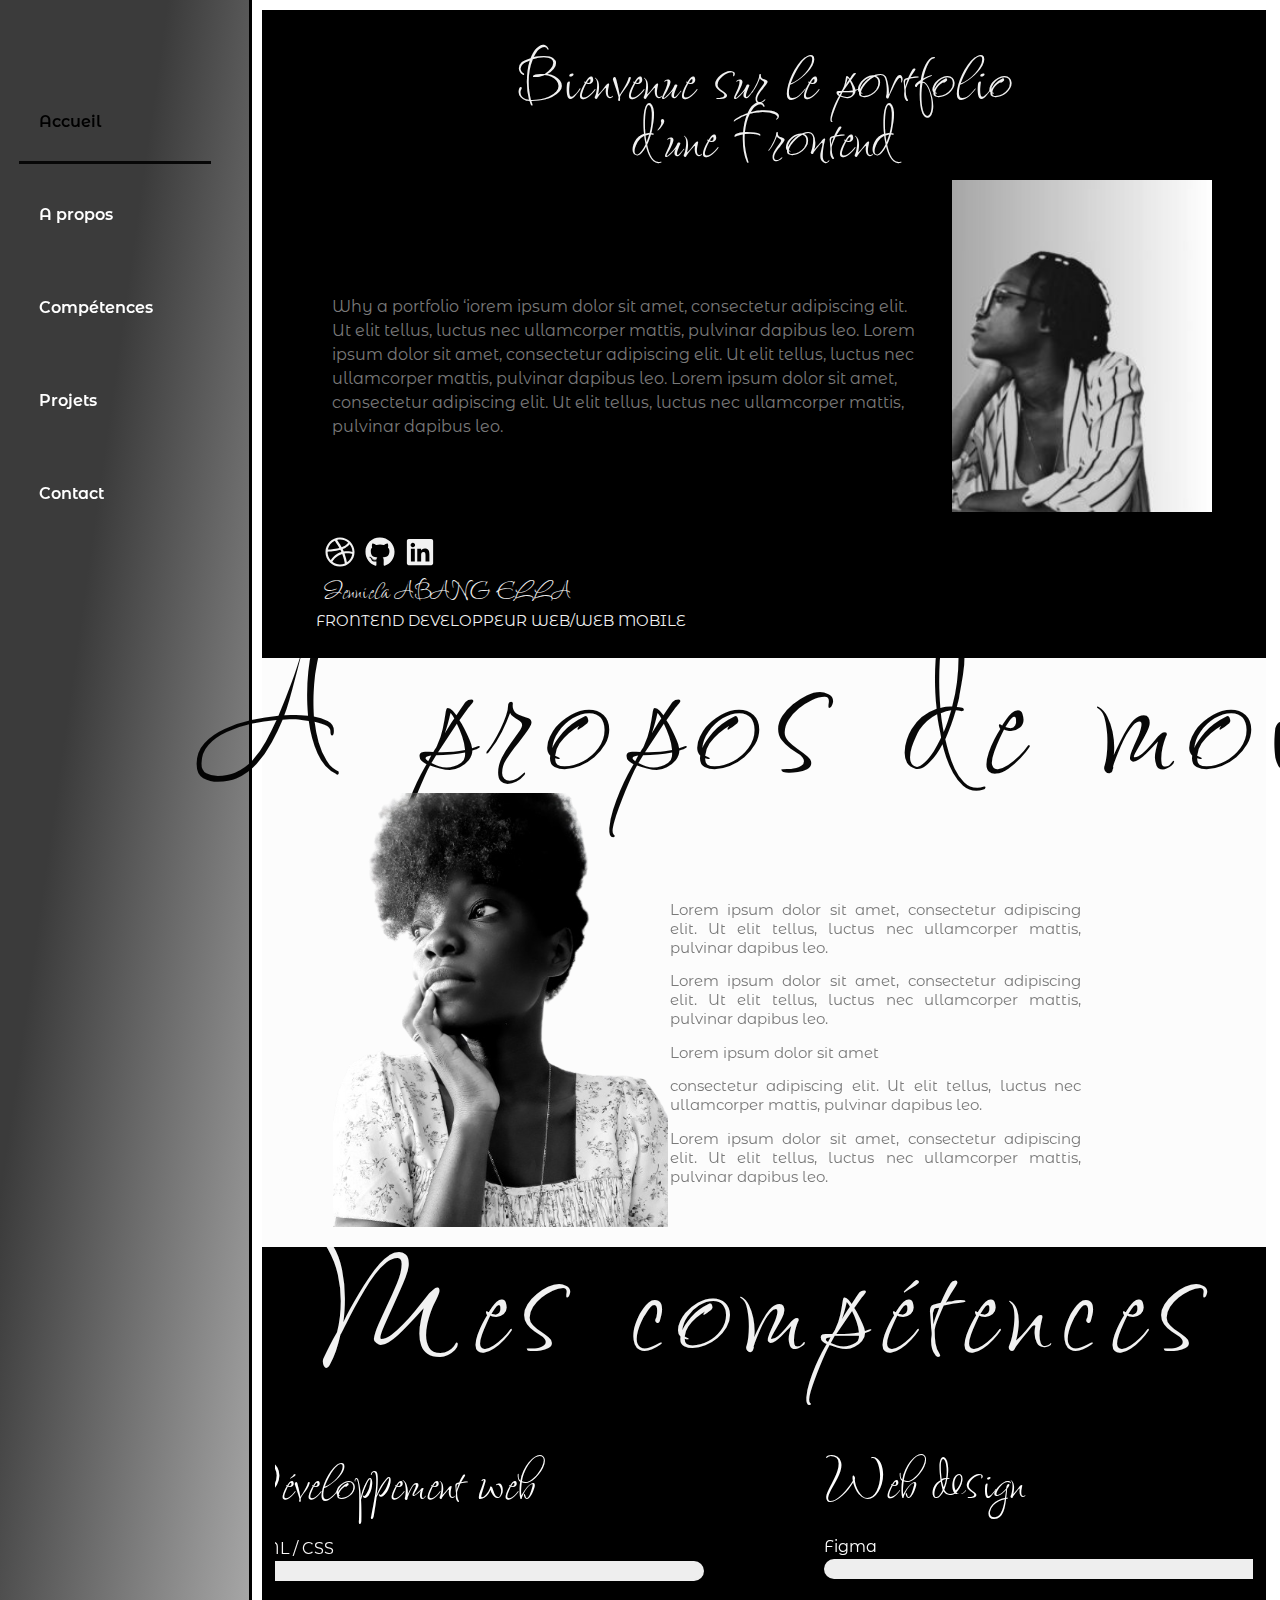
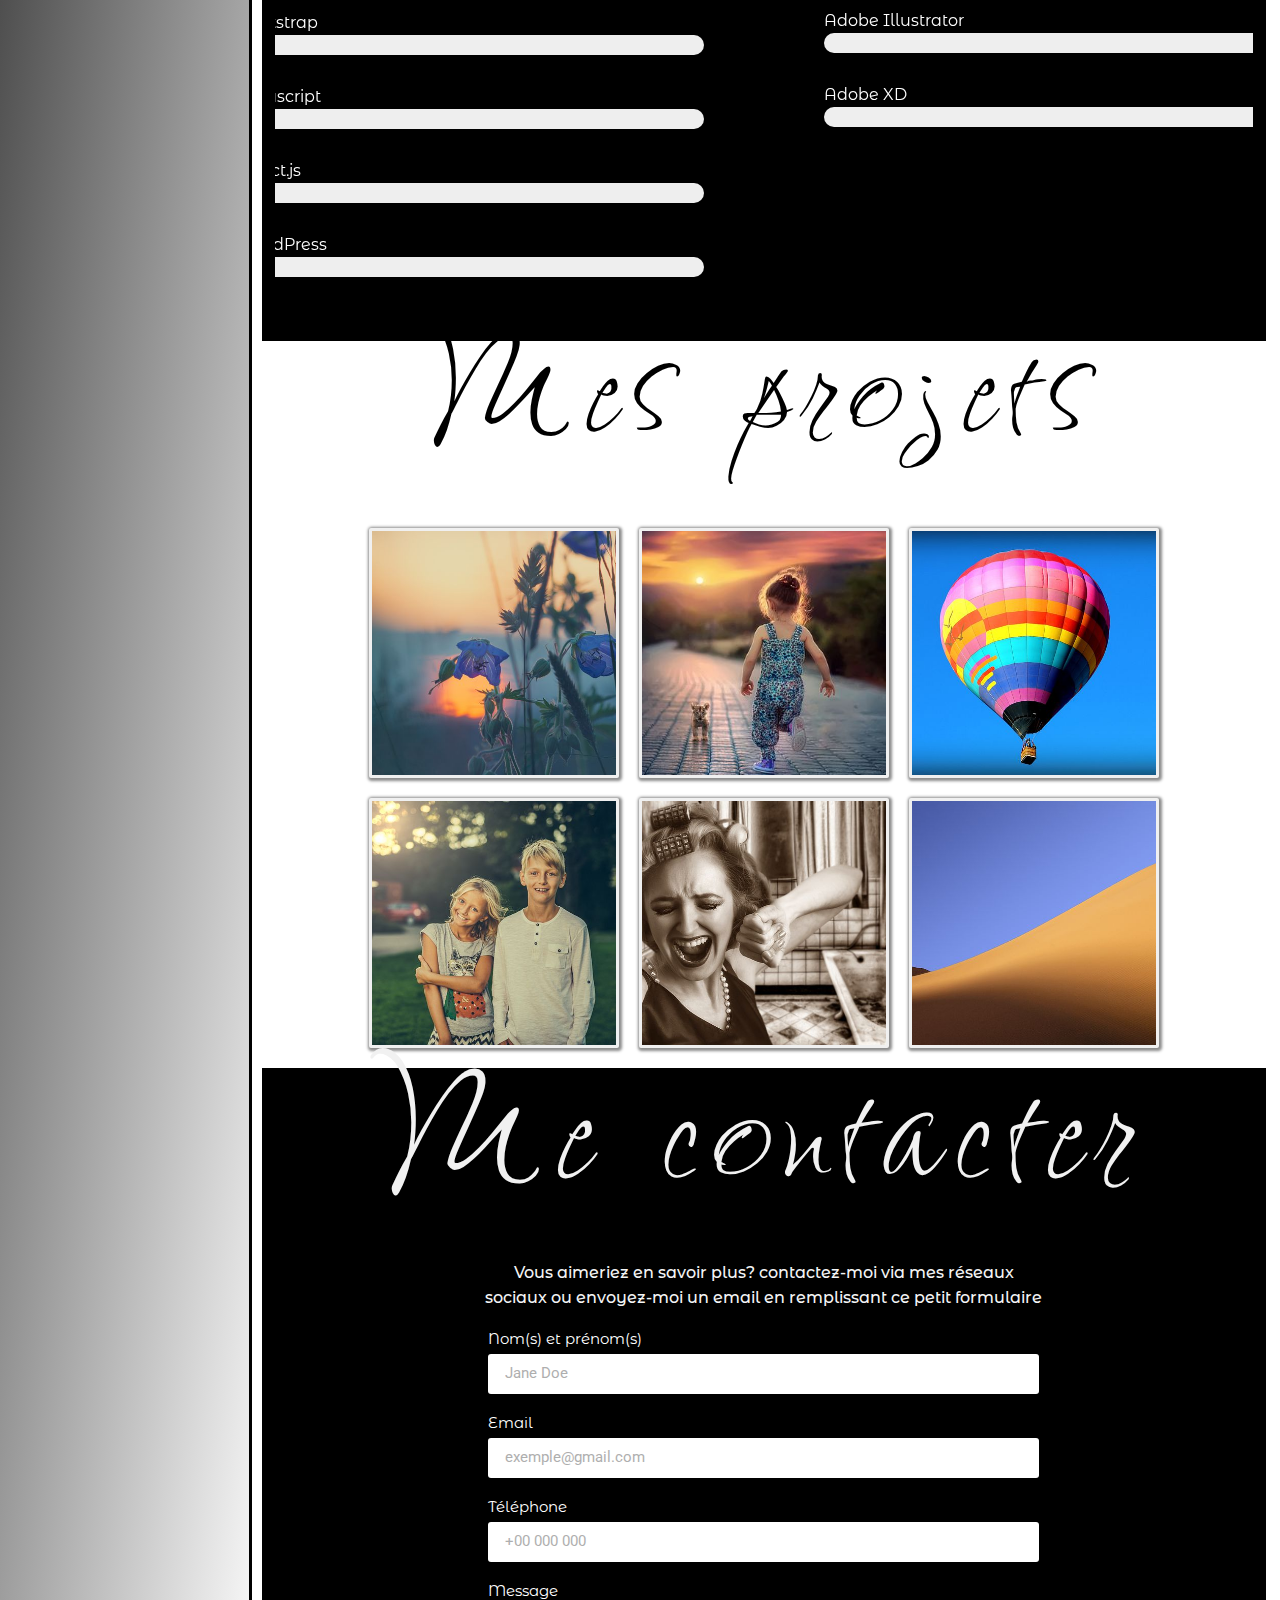
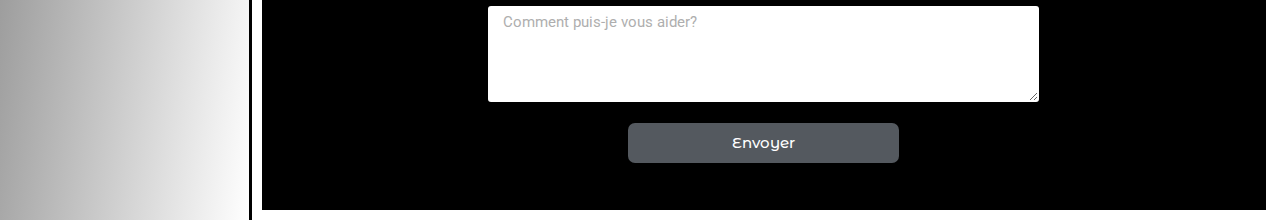
==== index.html @ 4158b10b "portfolio" ====
<!DOCTYPE html>
<html lang="en-US">
<head>
	<meta charset="UTF-8">
		<title>Jenny&#039;s Portfolio</title>
<meta name="robots" content="max-image-preview:large">
<link rel="alternate" type="application/rss+xml" title="Jenny&#039;s Portfolio &raquo; Feed" href="https://rockmoonlie.github.io/my-portfolio/feed/">
<link rel="alternate" type="application/rss+xml" title="Jenny&#039;s Portfolio &raquo; Comments Feed" href="https://rockmoonlie.github.io/my-portfolio/comments/feed/">
<script>
window._wpemojiSettings = {"baseUrl":"https:\/\/s.w.org\/images\/core\/emoji\/14.0.0\/72x72\/","ext":".png","svgUrl":"https:\/\/s.w.org\/images\/core\/emoji\/14.0.0\/svg\/","svgExt":".svg","source":{"concatemoji":"https:\/\/rockmoonlie.github.io\/my-portfolio\/wp-includes\/js\/wp-emoji-release.min.js?ver=6.4.2"}};
/*! This file is auto-generated */
!function(i,n){var o,s,e;function c(e){try{var t={supportTests:e,timestamp:(new Date).valueOf()};sessionStorage.setItem(o,JSON.stringify(t))}catch(e){}}function p(e,t,n){e.clearRect(0,0,e.canvas.width,e.canvas.height),e.fillText(t,0,0);var t=new Uint32Array(e.getImageData(0,0,e.canvas.width,e.canvas.height).data),r=(e.clearRect(0,0,e.canvas.width,e.canvas.height),e.fillText(n,0,0),new Uint32Array(e.getImageData(0,0,e.canvas.width,e.canvas.height).data));return t.every(function(e,t){return e===r[t]})}function u(e,t,n){switch(t){case"flag":return n(e,"🏳️‍⚧️","🏳️​⚧️")?!1:!n(e,"🇺🇳","🇺​🇳")&&!n(e,"🏴󠁧󠁢󠁥󠁮󠁧󠁿","🏴​󠁧​󠁢​󠁥​󠁮​󠁧​󠁿");case"emoji":return!n(e,"🫱🏻‍🫲🏿","🫱🏻​🫲🏿")}return!1}function f(e,t,n){var r="undefined"!=typeof WorkerGlobalScope&&self instanceof WorkerGlobalScope?new OffscreenCanvas(300,150):i.createElement("canvas"),a=r.getContext("2d",{willReadFrequently:!0}),o=(a.textBaseline="top",a.font="600 32px Arial",{});return e.forEach(function(e){o[e]=t(a,e,n)}),o}function t(e){var t=i.createElement("script");t.src=e,t.defer=!0,i.head.appendChild(t)}"undefined"!=typeof Promise&&(o="wpEmojiSettingsSupports",s=["flag","emoji"],n.supports={everything:!0,everythingExceptFlag:!0},e=new Promise(function(e){i.addEventListener("DOMContentLoaded",e,{once:!0})}),new Promise(function(t){var n=function(){try{var e=JSON.parse(sessionStorage.getItem(o));if("object"==typeof e&&"number"==typeof e.timestamp&&(new Date).valueOf()<e.timestamp+604800&&"object"==typeof e.supportTests)return e.supportTests}catch(e){}return null}();if(!n){if("undefined"!=typeof Worker&&"undefined"!=typeof OffscreenCanvas&&"undefined"!=typeof URL&&URL.createObjectURL&&"undefined"!=typeof Blob)try{var e="postMessage("+f.toString()+"("+[JSON.stringify(s),u.toString(),p.toString()].join(",")+"));",r=new Blob([e],{type:"text/javascript"}),a=new Worker(URL.createObjectURL(r),{name:"wpTestEmojiSupports"});return void(a.onmessage=function(e){c(n=e.data),a.terminate(),t(n)})}catch(e){}c(n=f(s,u,p))}t(n)}).then(function(e){for(var t in e)n.supports[t]=e[t],n.supports.everything=n.supports.everything&&n.supports[t],"flag"!==t&&(n.supports.everythingExceptFlag=n.supports.everythingExceptFlag&&n.supports[t]);n.supports.everythingExceptFlag=n.supports.everythingExceptFlag&&!n.supports.flag,n.DOMReady=!1,n.readyCallback=function(){n.DOMReady=!0}}).then(function(){return e}).then(function(){var e;n.supports.everything||(n.readyCallback(),(e=n.source||{}).concatemoji?t(e.concatemoji):e.wpemoji&&e.twemoji&&(t(e.twemoji),t(e.wpemoji)))}))}((window,document),window._wpemojiSettings);
</script>
<style id="wp-emoji-styles-inline-css">img.wp-smiley, img.emoji {
		display: inline !important;
		border: none !important;
		box-shadow: none !important;
		height: 1em !important;
		width: 1em !important;
		margin: 0 0.07em !important;
		vertical-align: -0.1em !important;
		background: none !important;
		padding: 0 !important;
	}</style>
<style id="classic-theme-styles-inline-css">/*! This file is auto-generated */
.wp-block-button__link{color:#fff;background-color:#32373c;border-radius:9999px;box-shadow:none;text-decoration:none;padding:calc(.667em + 2px) calc(1.333em + 2px);font-size:1.125em}.wp-block-file__button{background:#32373c;color:#fff;text-decoration:none}</style>
<style id="global-styles-inline-css">body{--wp--preset--color--black: #000000;--wp--preset--color--cyan-bluish-gray: #abb8c3;--wp--preset--color--white: #ffffff;--wp--preset--color--pale-pink: #f78da7;--wp--preset--color--vivid-red: #cf2e2e;--wp--preset--color--luminous-vivid-orange: #ff6900;--wp--preset--color--luminous-vivid-amber: #fcb900;--wp--preset--color--light-green-cyan: #7bdcb5;--wp--preset--color--vivid-green-cyan: #00d084;--wp--preset--color--pale-cyan-blue: #8ed1fc;--wp--preset--color--vivid-cyan-blue: #0693e3;--wp--preset--color--vivid-purple: #9b51e0;--wp--preset--gradient--vivid-cyan-blue-to-vivid-purple: linear-gradient(135deg,rgba(6,147,227,1) 0%,rgb(155,81,224) 100%);--wp--preset--gradient--light-green-cyan-to-vivid-green-cyan: linear-gradient(135deg,rgb(122,220,180) 0%,rgb(0,208,130) 100%);--wp--preset--gradient--luminous-vivid-amber-to-luminous-vivid-orange: linear-gradient(135deg,rgba(252,185,0,1) 0%,rgba(255,105,0,1) 100%);--wp--preset--gradient--luminous-vivid-orange-to-vivid-red: linear-gradient(135deg,rgba(255,105,0,1) 0%,rgb(207,46,46) 100%);--wp--preset--gradient--very-light-gray-to-cyan-bluish-gray: linear-gradient(135deg,rgb(238,238,238) 0%,rgb(169,184,195) 100%);--wp--preset--gradient--cool-to-warm-spectrum: linear-gradient(135deg,rgb(74,234,220) 0%,rgb(151,120,209) 20%,rgb(207,42,186) 40%,rgb(238,44,130) 60%,rgb(251,105,98) 80%,rgb(254,248,76) 100%);--wp--preset--gradient--blush-light-purple: linear-gradient(135deg,rgb(255,206,236) 0%,rgb(152,150,240) 100%);--wp--preset--gradient--blush-bordeaux: linear-gradient(135deg,rgb(254,205,165) 0%,rgb(254,45,45) 50%,rgb(107,0,62) 100%);--wp--preset--gradient--luminous-dusk: linear-gradient(135deg,rgb(255,203,112) 0%,rgb(199,81,192) 50%,rgb(65,88,208) 100%);--wp--preset--gradient--pale-ocean: linear-gradient(135deg,rgb(255,245,203) 0%,rgb(182,227,212) 50%,rgb(51,167,181) 100%);--wp--preset--gradient--electric-grass: linear-gradient(135deg,rgb(202,248,128) 0%,rgb(113,206,126) 100%);--wp--preset--gradient--midnight: linear-gradient(135deg,rgb(2,3,129) 0%,rgb(40,116,252) 100%);--wp--preset--font-size--small: 13px;--wp--preset--font-size--medium: 20px;--wp--preset--font-size--large: 36px;--wp--preset--font-size--x-large: 42px;--wp--preset--spacing--20: 0.44rem;--wp--preset--spacing--30: 0.67rem;--wp--preset--spacing--40: 1rem;--wp--preset--spacing--50: 1.5rem;--wp--preset--spacing--60: 2.25rem;--wp--preset--spacing--70: 3.38rem;--wp--preset--spacing--80: 5.06rem;--wp--preset--shadow--natural: 6px 6px 9px rgba(0, 0, 0, 0.2);--wp--preset--shadow--deep: 12px 12px 50px rgba(0, 0, 0, 0.4);--wp--preset--shadow--sharp: 6px 6px 0px rgba(0, 0, 0, 0.2);--wp--preset--shadow--outlined: 6px 6px 0px -3px rgba(255, 255, 255, 1), 6px 6px rgba(0, 0, 0, 1);--wp--preset--shadow--crisp: 6px 6px 0px rgba(0, 0, 0, 1);}:where(.is-layout-flex){gap: 0.5em;}:where(.is-layout-grid){gap: 0.5em;}body .is-layout-flow > .alignleft{float: left;margin-inline-start: 0;margin-inline-end: 2em;}body .is-layout-flow > .alignright{float: right;margin-inline-start: 2em;margin-inline-end: 0;}body .is-layout-flow > .aligncenter{margin-left: auto !important;margin-right: auto !important;}body .is-layout-constrained > .alignleft{float: left;margin-inline-start: 0;margin-inline-end: 2em;}body .is-layout-constrained > .alignright{float: right;margin-inline-start: 2em;margin-inline-end: 0;}body .is-layout-constrained > .aligncenter{margin-left: auto !important;margin-right: auto !important;}body .is-layout-constrained > :where(:not(.alignleft):not(.alignright):not(.alignfull)){max-width: var(--wp--style--global--content-size);margin-left: auto !important;margin-right: auto !important;}body .is-layout-constrained > .alignwide{max-width: var(--wp--style--global--wide-size);}body .is-layout-flex{display: flex;}body .is-layout-flex{flex-wrap: wrap;align-items: center;}body .is-layout-flex > *{margin: 0;}body .is-layout-grid{display: grid;}body .is-layout-grid > *{margin: 0;}:where(.wp-block-columns.is-layout-flex){gap: 2em;}:where(.wp-block-columns.is-layout-grid){gap: 2em;}:where(.wp-block-post-template.is-layout-flex){gap: 1.25em;}:where(.wp-block-post-template.is-layout-grid){gap: 1.25em;}.has-black-color{color: var(--wp--preset--color--black) !important;}.has-cyan-bluish-gray-color{color: var(--wp--preset--color--cyan-bluish-gray) !important;}.has-white-color{color: var(--wp--preset--color--white) !important;}.has-pale-pink-color{color: var(--wp--preset--color--pale-pink) !important;}.has-vivid-red-color{color: var(--wp--preset--color--vivid-red) !important;}.has-luminous-vivid-orange-color{color: var(--wp--preset--color--luminous-vivid-orange) !important;}.has-luminous-vivid-amber-color{color: var(--wp--preset--color--luminous-vivid-amber) !important;}.has-light-green-cyan-color{color: var(--wp--preset--color--light-green-cyan) !important;}.has-vivid-green-cyan-color{color: var(--wp--preset--color--vivid-green-cyan) !important;}.has-pale-cyan-blue-color{color: var(--wp--preset--color--pale-cyan-blue) !important;}.has-vivid-cyan-blue-color{color: var(--wp--preset--color--vivid-cyan-blue) !important;}.has-vivid-purple-color{color: var(--wp--preset--color--vivid-purple) !important;}.has-black-background-color{background-color: var(--wp--preset--color--black) !important;}.has-cyan-bluish-gray-background-color{background-color: var(--wp--preset--color--cyan-bluish-gray) !important;}.has-white-background-color{background-color: var(--wp--preset--color--white) !important;}.has-pale-pink-background-color{background-color: var(--wp--preset--color--pale-pink) !important;}.has-vivid-red-background-color{background-color: var(--wp--preset--color--vivid-red) !important;}.has-luminous-vivid-orange-background-color{background-color: var(--wp--preset--color--luminous-vivid-orange) !important;}.has-luminous-vivid-amber-background-color{background-color: var(--wp--preset--color--luminous-vivid-amber) !important;}.has-light-green-cyan-background-color{background-color: var(--wp--preset--color--light-green-cyan) !important;}.has-vivid-green-cyan-background-color{background-color: var(--wp--preset--color--vivid-green-cyan) !important;}.has-pale-cyan-blue-background-color{background-color: var(--wp--preset--color--pale-cyan-blue) !important;}.has-vivid-cyan-blue-background-color{background-color: var(--wp--preset--color--vivid-cyan-blue) !important;}.has-vivid-purple-background-color{background-color: var(--wp--preset--color--vivid-purple) !important;}.has-black-border-color{border-color: var(--wp--preset--color--black) !important;}.has-cyan-bluish-gray-border-color{border-color: var(--wp--preset--color--cyan-bluish-gray) !important;}.has-white-border-color{border-color: var(--wp--preset--color--white) !important;}.has-pale-pink-border-color{border-color: var(--wp--preset--color--pale-pink) !important;}.has-vivid-red-border-color{border-color: var(--wp--preset--color--vivid-red) !important;}.has-luminous-vivid-orange-border-color{border-color: var(--wp--preset--color--luminous-vivid-orange) !important;}.has-luminous-vivid-amber-border-color{border-color: var(--wp--preset--color--luminous-vivid-amber) !important;}.has-light-green-cyan-border-color{border-color: var(--wp--preset--color--light-green-cyan) !important;}.has-vivid-green-cyan-border-color{border-color: var(--wp--preset--color--vivid-green-cyan) !important;}.has-pale-cyan-blue-border-color{border-color: var(--wp--preset--color--pale-cyan-blue) !important;}.has-vivid-cyan-blue-border-color{border-color: var(--wp--preset--color--vivid-cyan-blue) !important;}.has-vivid-purple-border-color{border-color: var(--wp--preset--color--vivid-purple) !important;}.has-vivid-cyan-blue-to-vivid-purple-gradient-background{background: var(--wp--preset--gradient--vivid-cyan-blue-to-vivid-purple) !important;}.has-light-green-cyan-to-vivid-green-cyan-gradient-background{background: var(--wp--preset--gradient--light-green-cyan-to-vivid-green-cyan) !important;}.has-luminous-vivid-amber-to-luminous-vivid-orange-gradient-background{background: var(--wp--preset--gradient--luminous-vivid-amber-to-luminous-vivid-orange) !important;}.has-luminous-vivid-orange-to-vivid-red-gradient-background{background: var(--wp--preset--gradient--luminous-vivid-orange-to-vivid-red) !important;}.has-very-light-gray-to-cyan-bluish-gray-gradient-background{background: var(--wp--preset--gradient--very-light-gray-to-cyan-bluish-gray) !important;}.has-cool-to-warm-spectrum-gradient-background{background: var(--wp--preset--gradient--cool-to-warm-spectrum) !important;}.has-blush-light-purple-gradient-background{background: var(--wp--preset--gradient--blush-light-purple) !important;}.has-blush-bordeaux-gradient-background{background: var(--wp--preset--gradient--blush-bordeaux) !important;}.has-luminous-dusk-gradient-background{background: var(--wp--preset--gradient--luminous-dusk) !important;}.has-pale-ocean-gradient-background{background: var(--wp--preset--gradient--pale-ocean) !important;}.has-electric-grass-gradient-background{background: var(--wp--preset--gradient--electric-grass) !important;}.has-midnight-gradient-background{background: var(--wp--preset--gradient--midnight) !important;}.has-small-font-size{font-size: var(--wp--preset--font-size--small) !important;}.has-medium-font-size{font-size: var(--wp--preset--font-size--medium) !important;}.has-large-font-size{font-size: var(--wp--preset--font-size--large) !important;}.has-x-large-font-size{font-size: var(--wp--preset--font-size--x-large) !important;}
.wp-block-navigation a:where(:not(.wp-element-button)){color: inherit;}
:where(.wp-block-post-template.is-layout-flex){gap: 1.25em;}:where(.wp-block-post-template.is-layout-grid){gap: 1.25em;}
:where(.wp-block-columns.is-layout-flex){gap: 2em;}:where(.wp-block-columns.is-layout-grid){gap: 2em;}
.wp-block-pullquote{font-size: 1.5em;line-height: 1.6;}</style>
<link rel="stylesheet" id="graphina-charts-for-elementor-public-css" href="https://rockmoonlie.github.io/my-portfolio/wp-content/plugins/graphina-elementor-charts-and-graphs/elementor/css/graphina-charts-for-elementor-public.css?ver=1.8.8" media="all">
<link rel="stylesheet" id="graphina-charts-pro-requirement-css" href="https://rockmoonlie.github.io/my-portfolio/wp-content/plugins/graphina-elementor-charts-and-graphs/elementor/css/graphina-charts-for-elementor-pro.css?ver=1.8.8" media="all">
<link rel="stylesheet" id="hello-elementor-css" href="https://rockmoonlie.github.io/my-portfolio/wp-content/themes/hello-elementor/style.min.css?ver=2.9.0" media="all">
<link rel="stylesheet" id="hello-elementor-theme-style-css" href="https://rockmoonlie.github.io/my-portfolio/wp-content/themes/hello-elementor/theme.min.css?ver=2.9.0" media="all">
<link rel="stylesheet" id="chld_thm_cfg_child-css" href="https://rockmoonlie.github.io/my-portfolio/wp-content/themes/hello-elementor-child/style.css?ver=2.9.0.1702224802" media="all">
<link rel="stylesheet" id="elementor-frontend-css" href="https://rockmoonlie.github.io/my-portfolio/wp-content/plugins/elementor/assets/css/frontend-lite.min.css?ver=3.18.3" media="all">
<link rel="stylesheet" id="elementor-post-6-css" href="https://rockmoonlie.github.io/my-portfolio/wp-content/uploads/elementor/css/post-6.css?ver=1703110963" media="all">
<link rel="stylesheet" id="swiper-css" href="https://rockmoonlie.github.io/my-portfolio/wp-content/plugins/elementor/assets/lib/swiper/v8/css/swiper.min.css?ver=8.4.5" media="all">
<link rel="stylesheet" id="elementor-pro-css" href="https://rockmoonlie.github.io/my-portfolio/wp-content/plugins/elementor-pro/assets/css/frontend-lite.min.css?ver=3.14.1" media="all">
<link rel="stylesheet" id="elementor-global-css" href="https://rockmoonlie.github.io/my-portfolio/wp-content/uploads/elementor/css/global.css?ver=1703110965" media="all">
<link rel="stylesheet" id="elementor-post-7-css" href="https://rockmoonlie.github.io/my-portfolio/wp-content/uploads/elementor/css/post-7.css?ver=1703288609" media="all">
<link rel="stylesheet" id="google-fonts-1-css" href="https://fonts.googleapis.com/css?family=Roboto%3A100%2C100italic%2C200%2C200italic%2C300%2C300italic%2C400%2C400italic%2C500%2C500italic%2C600%2C600italic%2C700%2C700italic%2C800%2C800italic%2C900%2C900italic%7CRoboto+Slab%3A100%2C100italic%2C200%2C200italic%2C300%2C300italic%2C400%2C400italic%2C500%2C500italic%2C600%2C600italic%2C700%2C700italic%2C800%2C800italic%2C900%2C900italic%7CMontserrat+Alternates%3A100%2C100italic%2C200%2C200italic%2C300%2C300italic%2C400%2C400italic%2C500%2C500italic%2C600%2C600italic%2C700%2C700italic%2C800%2C800italic%2C900%2C900italic%7CFuggles%3A100%2C100italic%2C200%2C200italic%2C300%2C300italic%2C400%2C400italic%2C500%2C500italic%2C600%2C600italic%2C700%2C700italic%2C800%2C800italic%2C900%2C900italic&#038;display=swap&#038;ver=6.4.2" media="all">
<link rel="preconnect" href="https://fonts.gstatic.com/" crossorigin>
<script src="https://rockmoonlie.github.io/my-portfolio/wp-includes/js/jquery/jquery.min.js?ver=3.7.1" id="jquery-core-js"></script>
<script src="https://rockmoonlie.github.io/my-portfolio/wp-includes/js/jquery/jquery-migrate.min.js?ver=3.4.1" id="jquery-migrate-js"></script>
<script src="https://rockmoonlie.github.io/my-portfolio/wp-content/plugins/graphina-elementor-charts-and-graphs/elementor/js/apexcharts.min.js?ver=1.8.8" id="apexcharts-min-js"></script>
<script id="graphina-charts-for-elementor-public-js-extra">var graphina_localize = {"ajaxurl":"https:\/\/rockmoonlie.github.io\/my-portfolio\/wp-admin\/admin-ajax.php","nonce":"fcb5660ff5","graphinaAllGraphs":[],"graphinaAllGraphsOptions":[],"graphinaBlockCharts":[],"is_view_port_disable":"off","thousand_seperator":","};</script>
<script src="https://rockmoonlie.github.io/my-portfolio/wp-content/plugins/graphina-elementor-charts-and-graphs/elementor/js/graphina-charts-for-elementor-public.js?ver=1.8.8" id="graphina-charts-for-elementor-public-js"></script>
<link rel="https://api.w.org/" href="https://rockmoonlie.github.io/my-portfolio/wp-json/">
<link rel="alternate" type="application/json" href="https://rockmoonlie.github.io/my-portfolio/wp-json/wp/v2/pages/7">
<link rel="EditURI" type="application/rsd+xml" title="RSD" href="https://rockmoonlie.github.io/my-portfolio/xmlrpc.php?rsd">
<meta name="generator" content="WordPress 6.4.2">
<link rel="canonical" href="https://rockmoonlie.github.io/my-portfolio/">
<link rel="shortlink" href="https://rockmoonlie.github.io/my-portfolio/">
<link rel="alternate" type="application/json+oembed" href="https://rockmoonlie.github.io/my-portfolio/wp-json/oembed/1.0/embed?url=http%3A%2F%2Fhttps%3A%2F%2Frockmoonlie.github.io%2Fmy-portfolio%2F">
<link rel="alternate" type="text/xml+oembed" href="https://rockmoonlie.github.io/my-portfolio/wp-json/oembed/1.0/embed?url=http%3A%2F%2Fhttps%3A%2F%2Frockmoonlie.github.io%2Fmy-portfolio%2F#038;format=xml">
<meta name="generator" content="Elementor 3.18.3; features: e_dom_optimization, e_optimized_assets_loading, e_optimized_css_loading, e_font_icon_svg, additional_custom_breakpoints, block_editor_assets_optimize, e_image_loading_optimization; settings: css_print_method-external, google_font-enabled, font_display-swap">
	<meta name="viewport" content="width=device-width, initial-scale=1.0, viewport-fit=cover">
</head>
<body class="home page-template page-template-elementor_canvas page page-id-7 elementor-default elementor-template-canvas elementor-kit-6 elementor-page elementor-page-7">
			<div data-elementor-type="wp-post" data-elementor-id="7" class="elementor elementor-7" data-elementor-post-type="page">
									<section class="elementor-section elementor-top-section elementor-element elementor-element-4a1c48e elementor-section-full_width elementor-section-height-default elementor-section-height-default" data-id="4a1c48e" data-element_type="section">
						<div class="elementor-container elementor-column-gap-default">
					<div class="elementor-column elementor-col-33 elementor-top-column elementor-element elementor-element-bc0400e elementor-hidden-mobile" data-id="bc0400e" data-element_type="column" data-settings="{&quot;background_background&quot;:&quot;gradient&quot;}">
			<div class="elementor-widget-wrap elementor-element-populated">
								<div class="elementor-element elementor-element-bcd06d2 elementor-nav-menu__align-left elementor-widget__width-initial elementor-fixed elementor-nav-menu--dropdown-tablet elementor-nav-menu__text-align-aside elementor-nav-menu--toggle elementor-nav-menu--burger elementor-widget elementor-widget-nav-menu" data-id="bcd06d2" data-element_type="widget" data-settings="{&quot;layout&quot;:&quot;vertical&quot;,&quot;_position&quot;:&quot;fixed&quot;,&quot;submenu_icon&quot;:{&quot;value&quot;:&quot;&lt;svg class=\&quot;e-font-icon-svg e-fas-caret-down\&quot; viewBox=\&quot;0 0 320 512\&quot; xmlns=\&quot;http:\/\/www.w3.org\/2000\/svg\&quot;&gt;&lt;path d=\&quot;M31.3 192h257.3c17.8 0 26.7 21.5 14.1 34.1L174.1 354.8c-7.8 7.8-20.5 7.8-28.3 0L17.2 226.1C4.6 213.5 13.5 192 31.3 192z\&quot;&gt;&lt;\/path&gt;&lt;\/svg&gt;&quot;,&quot;library&quot;:&quot;fa-solid&quot;},&quot;toggle&quot;:&quot;burger&quot;}" data-widget_type="nav-menu.default">
				<div class="elementor-widget-container">
			<link rel="stylesheet" href="https://rockmoonlie.github.io/my-portfolio/wp-content/plugins/elementor-pro/assets/css/widget-nav-menu.min.css">			<nav class="elementor-nav-menu--main elementor-nav-menu__container elementor-nav-menu--layout-vertical e--pointer-underline e--animation-slide">
				<ul id="menu-1-bcd06d2" class="elementor-nav-menu sm-vertical">
<li class="menu-item menu-item-type-custom menu-item-object-custom menu-item-58"><a href="#Acceuil" class="elementor-item elementor-item-anchor">Accueil</a></li>
<li class="menu-item menu-item-type-custom menu-item-object-custom menu-item-59"><a href="#about" class="elementor-item elementor-item-anchor">A propos</a></li>
<li class="menu-item menu-item-type-custom menu-item-object-custom menu-item-61"><a href="#skills" class="elementor-item elementor-item-anchor">Compétences</a></li>
<li class="menu-item menu-item-type-custom menu-item-object-custom menu-item-60"><a href="#projet" class="elementor-item elementor-item-anchor">Projets</a></li>
<li class="menu-item menu-item-type-custom menu-item-object-custom menu-item-63"><a href="#contact" class="elementor-item elementor-item-anchor">Contact</a></li>
</ul>			</nav>
					<div class="elementor-menu-toggle" role="button" tabindex="0" aria-label="Menu Toggle" aria-expanded="false">
			<svg aria-hidden="true" role="presentation" class="elementor-menu-toggle__icon--open e-font-icon-svg e-eicon-menu-bar" viewbox="0 0 1000 1000" xmlns="http://www.w3.org/2000/svg"><path d="M104 333H896C929 333 958 304 958 271S929 208 896 208H104C71 208 42 237 42 271S71 333 104 333ZM104 583H896C929 583 958 554 958 521S929 458 896 458H104C71 458 42 487 42 521S71 583 104 583ZM104 833H896C929 833 958 804 958 771S929 708 896 708H104C71 708 42 737 42 771S71 833 104 833Z"></path></svg><svg aria-hidden="true" role="presentation" class="elementor-menu-toggle__icon--close e-font-icon-svg e-eicon-close" viewbox="0 0 1000 1000" xmlns="http://www.w3.org/2000/svg"><path d="M742 167L500 408 258 167C246 154 233 150 217 150 196 150 179 158 167 167 154 179 150 196 150 212 150 229 154 242 171 254L408 500 167 742C138 771 138 800 167 829 196 858 225 858 254 829L496 587 738 829C750 842 767 846 783 846 800 846 817 842 829 829 842 817 846 804 846 783 846 767 842 750 829 737L588 500 833 258C863 229 863 200 833 171 804 137 775 137 742 167Z"></path></svg>			<span class="elementor-screen-only">Menu</span>
		</div>
					<nav class="elementor-nav-menu--dropdown elementor-nav-menu__container" aria-hidden="true">
				<ul id="menu-2-bcd06d2" class="elementor-nav-menu sm-vertical">
<li class="menu-item menu-item-type-custom menu-item-object-custom menu-item-58"><a href="#Acceuil" class="elementor-item elementor-item-anchor" tabindex="-1">Accueil</a></li>
<li class="menu-item menu-item-type-custom menu-item-object-custom menu-item-59"><a href="#about" class="elementor-item elementor-item-anchor" tabindex="-1">A propos</a></li>
<li class="menu-item menu-item-type-custom menu-item-object-custom menu-item-61"><a href="#skills" class="elementor-item elementor-item-anchor" tabindex="-1">Compétences</a></li>
<li class="menu-item menu-item-type-custom menu-item-object-custom menu-item-60"><a href="#projet" class="elementor-item elementor-item-anchor" tabindex="-1">Projets</a></li>
<li class="menu-item menu-item-type-custom menu-item-object-custom menu-item-63"><a href="#contact" class="elementor-item elementor-item-anchor" tabindex="-1">Contact</a></li>
</ul>			</nav>
				</div>
				</div>
					</div>
		</div>
				<div class="elementor-column elementor-col-66 elementor-top-column elementor-element elementor-element-f6e74a1" data-id="f6e74a1" data-element_type="column">
			<div class="elementor-widget-wrap elementor-element-populated">
								<section class="elementor-section elementor-inner-section elementor-element elementor-element-5da29d7 elementor-section-full_width elementor-section-height-default elementor-section-height-default" data-id="5da29d7" data-element_type="section" id="Acceuil" data-settings="{&quot;background_background&quot;:&quot;classic&quot;}">
						<div class="elementor-container elementor-column-gap-custom">
					<div class="elementor-column elementor-col-100 elementor-inner-column elementor-element elementor-element-fc02abf" data-id="fc02abf" data-element_type="column" id="Acceuil">
			<div class="elementor-widget-wrap elementor-element-populated">
								<div class="elementor-element elementor-element-9a4ba31 elementor-widget elementor-widget-heading" data-id="9a4ba31" data-element_type="widget" data-widget_type="heading.default">
				<div class="elementor-widget-container">
			<style>/*! elementor - v3.18.0 - 20-12-2023 */
.elementor-heading-title{padding:0;margin:0;line-height:1}.elementor-widget-heading .elementor-heading-title[class*=elementor-size-]>a{color:inherit;font-size:inherit;line-height:inherit}.elementor-widget-heading .elementor-heading-title.elementor-size-small{font-size:15px}.elementor-widget-heading .elementor-heading-title.elementor-size-medium{font-size:19px}.elementor-widget-heading .elementor-heading-title.elementor-size-large{font-size:29px}.elementor-widget-heading .elementor-heading-title.elementor-size-xl{font-size:39px}.elementor-widget-heading .elementor-heading-title.elementor-size-xxl{font-size:59px}</style>
<h2 class="elementor-heading-title elementor-size-default">Bienvenue sur le portfolio <br> d'une Frontend</h2>		</div>
				</div>
				<div class="elementor-element elementor-element-9f1a29a elementor-widget-tablet__width-initial elementor-absolute elementor-hidden-desktop elementor-hidden-mobile elementor-widget elementor-widget-text-editor" data-id="9f1a29a" data-element_type="widget" data-settings="{&quot;_position&quot;:&quot;absolute&quot;}" data-widget_type="text-editor.default">
				<div class="elementor-widget-container">
			<style>/*! elementor - v3.18.0 - 20-12-2023 */
.elementor-widget-text-editor.elementor-drop-cap-view-stacked .elementor-drop-cap{background-color:#69727d;color:#fff}.elementor-widget-text-editor.elementor-drop-cap-view-framed .elementor-drop-cap{color:#69727d;border:3px solid;background-color:transparent}.elementor-widget-text-editor:not(.elementor-drop-cap-view-default) .elementor-drop-cap{margin-top:8px}.elementor-widget-text-editor:not(.elementor-drop-cap-view-default) .elementor-drop-cap-letter{width:1em;height:1em}.elementor-widget-text-editor .elementor-drop-cap{float:left;text-align:center;line-height:1;font-size:50px}.elementor-widget-text-editor .elementor-drop-cap-letter{display:inline-block}</style>				<p>Lorem ipsum dolor sit amet, consectetur adipiscing elit. Ut elit tellus, luctus nec ullamcorper mattis, pulvinar dapibus leo. Ut elit tellus, luctus nec ullamcorper mattis, pulvinar dapibus leo. Ut elit tellus, luctus nec ullamcorper mattis, pulvinar dapibus leo. Ut elit tellus, luctus nec ullamcorper mattis, pulvinar dapibus leo.</p>						</div>
				</div>
				<div class="elementor-element elementor-element-c6a6752 elementor-widget__width-initial elementor-widget-tablet__width-initial elementor-widget elementor-widget-image" data-id="c6a6752" data-element_type="widget" data-widget_type="image.default">
				<div class="elementor-widget-container">
			<style>/*! elementor - v3.18.0 - 20-12-2023 */
.elementor-widget-image{text-align:center}.elementor-widget-image a{display:inline-block}.elementor-widget-image a img[src$=".svg"]{width:48px}.elementor-widget-image img{vertical-align:middle;display:inline-block}</style>												<img fetchpriority="high" decoding="async" width="225" height="300" src="https://rockmoonlie.github.io/my-portfolio/wp-content/uploads/2023/12/Untitled-design-2-225x300.jpg" class="attachment-medium size-medium wp-image-119" alt="" srcset="https://rockmoonlie.github.io/my-portfolio/wp-content/uploads/2023/12/Untitled-design-2-225x300.jpg 225w, https://rockmoonlie.github.io/my-portfolio/wp-content/uploads/2023/12/Untitled-design-2.jpg 433w" sizes="(max-width: 225px) 100vw, 225px">															</div>
				</div>
				<div class="elementor-element elementor-element-57c886f elementor-drop-cap-yes elementor-hidden-desktop elementor-hidden-tablet elementor-drop-cap-view-default elementor-widget elementor-widget-text-editor" data-id="57c886f" data-element_type="widget" data-settings="{&quot;drop_cap&quot;:&quot;yes&quot;}" data-widget_type="text-editor.default">
				<div class="elementor-widget-container">
							<p>Lorem ipsum dolor sit amet, consectetur adipiscing elit. Ut elit tellus, luctus nec ullamcorper mattis, pulvinar dapibus leo. Ut elit tellus, luctus nec ullamcorper mattis, pulvinar dapibus leo. Ut elit tellus, luctus nec ullamcorper mattis, pulvinar dapibus leo. Ut elit tellus, luctus nec ullamcorper mattis, pulvinar dapibus leo.</p>						</div>
				</div>
				<div class="elementor-element elementor-element-e62e727 elementor-widget__width-initial elementor-widget-mobile__width-initial elementor-view-default elementor-widget elementor-widget-icon" data-id="e62e727" data-element_type="widget" data-widget_type="icon.default">
				<div class="elementor-widget-container">
					<div class="elementor-icon-wrapper">
			<div class="elementor-icon">
			<svg aria-hidden="true" class="e-font-icon-svg e-fab-dribbble" viewbox="0 0 512 512" xmlns="http://www.w3.org/2000/svg"><path d="M256 8C119.252 8 8 119.252 8 256s111.252 248 248 248 248-111.252 248-248S392.748 8 256 8zm163.97 114.366c29.503 36.046 47.369 81.957 47.835 131.955-6.984-1.477-77.018-15.682-147.502-6.818-5.752-14.041-11.181-26.393-18.617-41.614 78.321-31.977 113.818-77.482 118.284-83.523zM396.421 97.87c-3.81 5.427-35.697 48.286-111.021 76.519-34.712-63.776-73.185-116.168-79.04-124.008 67.176-16.193 137.966 1.27 190.061 47.489zm-230.48-33.25c5.585 7.659 43.438 60.116 78.537 122.509-99.087 26.313-186.36 25.934-195.834 25.809C62.38 147.205 106.678 92.573 165.941 64.62zM44.17 256.323c0-2.166.043-4.322.108-6.473 9.268.19 111.92 1.513 217.706-30.146 6.064 11.868 11.857 23.915 17.174 35.949-76.599 21.575-146.194 83.527-180.531 142.306C64.794 360.405 44.17 310.73 44.17 256.323zm81.807 167.113c22.127-45.233 82.178-103.622 167.579-132.756 29.74 77.283 42.039 142.053 45.189 160.638-68.112 29.013-150.015 21.053-212.768-27.882zm248.38 8.489c-2.171-12.886-13.446-74.897-41.152-151.033 66.38-10.626 124.7 6.768 131.947 9.055-9.442 58.941-43.273 109.844-90.795 141.978z"></path></svg>			</div>
		</div>
				</div>
				</div>
				<div class="elementor-element elementor-element-710be57 elementor-widget__width-initial elementor-view-default elementor-widget elementor-widget-icon" data-id="710be57" data-element_type="widget" data-widget_type="icon.default">
				<div class="elementor-widget-container">
					<div class="elementor-icon-wrapper">
			<div class="elementor-icon">
			<svg aria-hidden="true" class="e-font-icon-svg e-fab-github" viewbox="0 0 496 512" xmlns="http://www.w3.org/2000/svg"><path d="M165.9 397.4c0 2-2.3 3.6-5.2 3.6-3.3.3-5.6-1.3-5.6-3.6 0-2 2.3-3.6 5.2-3.6 3-.3 5.6 1.3 5.6 3.6zm-31.1-4.5c-.7 2 1.3 4.3 4.3 4.9 2.6 1 5.6 0 6.2-2s-1.3-4.3-4.3-5.2c-2.6-.7-5.5.3-6.2 2.3zm44.2-1.7c-2.9.7-4.9 2.6-4.6 4.9.3 2 2.9 3.3 5.9 2.6 2.9-.7 4.9-2.6 4.6-4.6-.3-1.9-3-3.2-5.9-2.9zM244.8 8C106.1 8 0 113.3 0 252c0 110.9 69.8 205.8 169.5 239.2 12.8 2.3 17.3-5.6 17.3-12.1 0-6.2-.3-40.4-.3-61.4 0 0-70 15-84.7-29.8 0 0-11.4-29.1-27.8-36.6 0 0-22.9-15.7 1.6-15.4 0 0 24.9 2 38.6 25.8 21.9 38.6 58.6 27.5 72.9 20.9 2.3-16 8.8-27.1 16-33.7-55.9-6.2-112.3-14.3-112.3-110.5 0-27.5 7.6-41.3 23.6-58.9-2.6-6.5-11.1-33.3 2.6-67.9 20.9-6.5 69 27 69 27 20-5.6 41.5-8.5 62.8-8.5s42.8 2.9 62.8 8.5c0 0 48.1-33.6 69-27 13.7 34.7 5.2 61.4 2.6 67.9 16 17.7 25.8 31.5 25.8 58.9 0 96.5-58.9 104.2-114.8 110.5 9.2 7.9 17 22.9 17 46.4 0 33.7-.3 75.4-.3 83.6 0 6.5 4.6 14.4 17.3 12.1C428.2 457.8 496 362.9 496 252 496 113.3 383.5 8 244.8 8zM97.2 352.9c-1.3 1-1 3.3.7 5.2 1.6 1.6 3.9 2.3 5.2 1 1.3-1 1-3.3-.7-5.2-1.6-1.6-3.9-2.3-5.2-1zm-10.8-8.1c-.7 1.3.3 2.9 2.3 3.9 1.6 1 3.6.7 4.3-.7.7-1.3-.3-2.9-2.3-3.9-2-.6-3.6-.3-4.3.7zm32.4 35.6c-1.6 1.3-1 4.3 1.3 6.2 2.3 2.3 5.2 2.6 6.5 1 1.3-1.3.7-4.3-1.3-6.2-2.2-2.3-5.2-2.6-6.5-1zm-11.4-14.7c-1.6 1-1.6 3.6 0 5.9 1.6 2.3 4.3 3.3 5.6 2.3 1.6-1.3 1.6-3.9 0-6.2-1.4-2.3-4-3.3-5.6-2z"></path></svg>			</div>
		</div>
				</div>
				</div>
				<div class="elementor-element elementor-element-00a77a4 elementor-widget__width-initial elementor-view-default elementor-widget elementor-widget-icon" data-id="00a77a4" data-element_type="widget" data-widget_type="icon.default">
				<div class="elementor-widget-container">
					<div class="elementor-icon-wrapper">
			<div class="elementor-icon">
			<svg aria-hidden="true" class="e-font-icon-svg e-fab-linkedin" viewbox="0 0 448 512" xmlns="http://www.w3.org/2000/svg"><path d="M416 32H31.9C14.3 32 0 46.5 0 64.3v383.4C0 465.5 14.3 480 31.9 480H416c17.6 0 32-14.5 32-32.3V64.3c0-17.8-14.4-32.3-32-32.3zM135.4 416H69V202.2h66.5V416zm-33.2-243c-21.3 0-38.5-17.3-38.5-38.5S80.9 96 102.2 96c21.2 0 38.5 17.3 38.5 38.5 0 21.3-17.2 38.5-38.5 38.5zm282.1 243h-66.4V312c0-24.8-.5-56.7-34.5-56.7-34.6 0-39.9 27-39.9 54.9V416h-66.4V202.2h63.7v29.2h.9c8.9-16.8 30.6-34.5 62.9-34.5 67.2 0 79.7 44.3 79.7 101.9V416z"></path></svg>			</div>
		</div>
				</div>
				</div>
				<div class="elementor-element elementor-element-1c06628 elementor-widget-mobile__width-initial elementor-widget elementor-widget-heading" data-id="1c06628" data-element_type="widget" data-widget_type="heading.default">
				<div class="elementor-widget-container">
			<h2 class="elementor-heading-title elementor-size-default">Jenniela ABANG ELLA</h2>		</div>
				</div>
				<div class="elementor-element elementor-element-cbb49e2 elementor-widget__width-initial elementor-absolute elementor-widget-tablet__width-initial elementor-hidden-tablet elementor-hidden-mobile elementor-widget elementor-widget-text-editor" data-id="cbb49e2" data-element_type="widget" data-settings="{&quot;_position&quot;:&quot;absolute&quot;}" data-widget_type="text-editor.default">
				<div class="elementor-widget-container">
							<p>Why a portfolio &#8216;iorem ipsum dolor sit amet, consectetur adipiscing elit. Ut elit tellus, luctus nec ullamcorper mattis, pulvinar dapibus leo. Lorem ipsum dolor sit amet, consectetur adipiscing elit. Ut elit tellus, luctus nec ullamcorper mattis, pulvinar dapibus leo. Lorem ipsum dolor sit amet, consectetur adipiscing elit. Ut elit tellus, luctus nec ullamcorper mattis, pulvinar dapibus leo.</p>						</div>
				</div>
				<div class="elementor-element elementor-element-3b06c4d elementor-widget-mobile__width-initial elementor-widget elementor-widget-heading" data-id="3b06c4d" data-element_type="widget" data-widget_type="heading.default">
				<div class="elementor-widget-container">
			<h5 class="elementor-heading-title elementor-size-default">FRONTEND DEVELOPPEUR WEB/WEB MOBILE</h5>		</div>
				</div>
					</div>
		</div>
							</div>
		</section>
				<section class="elementor-section elementor-inner-section elementor-element elementor-element-afe8a3d elementor-section-full_width elementor-section-height-default elementor-section-height-default" data-id="afe8a3d" data-element_type="section" id="about" data-settings="{&quot;background_background&quot;:&quot;classic&quot;}">
						<div class="elementor-container elementor-column-gap-default">
					<div class="elementor-column elementor-col-100 elementor-inner-column elementor-element elementor-element-4c0971f" data-id="4c0971f" data-element_type="column" id="about">
			<div class="elementor-widget-wrap elementor-element-populated">
								<div class="elementor-element elementor-element-c65e4a8 elementor-hidden-desktop e-transform elementor-widget elementor-widget-heading" data-id="c65e4a8" data-element_type="widget" data-settings="{&quot;motion_fx_motion_fx_scrolling&quot;:&quot;yes&quot;,&quot;motion_fx_scale_effect&quot;:&quot;yes&quot;,&quot;motion_fx_scale_direction&quot;:&quot;in-out&quot;,&quot;motion_fx_scale_speed&quot;:{&quot;unit&quot;:&quot;px&quot;,&quot;size&quot;:1,&quot;sizes&quot;:[]},&quot;_transform_scale_effect_tablet&quot;:{&quot;unit&quot;:&quot;px&quot;,&quot;size&quot;:1,&quot;sizes&quot;:[]},&quot;motion_fx_scale_range&quot;:{&quot;unit&quot;:&quot;%&quot;,&quot;size&quot;:&quot;&quot;,&quot;sizes&quot;:{&quot;start&quot;:20,&quot;end&quot;:80}},&quot;motion_fx_devices&quot;:[&quot;desktop&quot;,&quot;tablet&quot;,&quot;mobile&quot;],&quot;_transform_scale_effect&quot;:{&quot;unit&quot;:&quot;px&quot;,&quot;size&quot;:&quot;&quot;,&quot;sizes&quot;:[]},&quot;_transform_scale_effect_mobile&quot;:{&quot;unit&quot;:&quot;px&quot;,&quot;size&quot;:&quot;&quot;,&quot;sizes&quot;:[]}}" data-widget_type="heading.default">
				<div class="elementor-widget-container">
			<h2 class="elementor-heading-title elementor-size-default">A propos de Moi</h2>		</div>
				</div>
				<div class="elementor-element elementor-element-eadd1cd elementor-widget__width-initial elementor-widget-tablet__width-initial elementor-hidden-desktop elementor-hidden-mobile e-transform elementor-widget elementor-widget-image" data-id="eadd1cd" data-element_type="widget" data-settings="{&quot;motion_fx_motion_fx_scrolling&quot;:&quot;yes&quot;,&quot;motion_fx_scale_effect&quot;:&quot;yes&quot;,&quot;motion_fx_scale_speed&quot;:{&quot;unit&quot;:&quot;px&quot;,&quot;size&quot;:2,&quot;sizes&quot;:[]},&quot;motion_fx_translateY_effect&quot;:&quot;yes&quot;,&quot;motion_fx_translateY_speed&quot;:{&quot;unit&quot;:&quot;px&quot;,&quot;size&quot;:1.8,&quot;sizes&quot;:[]},&quot;_transform_scale_effect_tablet&quot;:{&quot;unit&quot;:&quot;px&quot;,&quot;size&quot;:1,&quot;sizes&quot;:[]},&quot;motion_fx_translateY_affectedRange&quot;:{&quot;unit&quot;:&quot;%&quot;,&quot;size&quot;:&quot;&quot;,&quot;sizes&quot;:{&quot;start&quot;:0,&quot;end&quot;:100}},&quot;motion_fx_scale_direction&quot;:&quot;out-in&quot;,&quot;motion_fx_scale_range&quot;:{&quot;unit&quot;:&quot;%&quot;,&quot;size&quot;:&quot;&quot;,&quot;sizes&quot;:{&quot;start&quot;:20,&quot;end&quot;:80}},&quot;motion_fx_devices&quot;:[&quot;desktop&quot;,&quot;tablet&quot;,&quot;mobile&quot;],&quot;_transform_scale_effect&quot;:{&quot;unit&quot;:&quot;px&quot;,&quot;size&quot;:&quot;&quot;,&quot;sizes&quot;:[]},&quot;_transform_scale_effect_mobile&quot;:{&quot;unit&quot;:&quot;px&quot;,&quot;size&quot;:&quot;&quot;,&quot;sizes&quot;:[]}}" data-widget_type="image.default">
				<div class="elementor-widget-container">
															<img decoding="async" width="438" height="569" src="https://rockmoonlie.github.io/my-portfolio/wp-content/uploads/2023/12/20230426_132806-removebg-preview.png" class="attachment-medium_large size-medium_large wp-image-82" alt="" srcset="https://rockmoonlie.github.io/my-portfolio/wp-content/uploads/2023/12/20230426_132806-removebg-preview.png 438w, https://rockmoonlie.github.io/my-portfolio/wp-content/uploads/2023/12/20230426_132806-removebg-preview-231x300.png 231w" sizes="(max-width: 438px) 100vw, 438px">															</div>
				</div>
				<div class="elementor-element elementor-element-66f2bda elementor-widget__width-initial elementor-widget-tablet__width-initial elementor-hidden-desktop elementor-hidden-tablet elementor-widget elementor-widget-image" data-id="66f2bda" data-element_type="widget" data-widget_type="image.default">
				<div class="elementor-widget-container">
															<img decoding="async" width="438" height="569" src="https://rockmoonlie.github.io/my-portfolio/wp-content/uploads/2023/12/20230426_132806-removebg-preview.png" class="attachment-medium_large size-medium_large wp-image-82" alt="" srcset="https://rockmoonlie.github.io/my-portfolio/wp-content/uploads/2023/12/20230426_132806-removebg-preview.png 438w, https://rockmoonlie.github.io/my-portfolio/wp-content/uploads/2023/12/20230426_132806-removebg-preview-231x300.png 231w" sizes="(max-width: 438px) 100vw, 438px">															</div>
				</div>
				<div class="elementor-element elementor-element-b28aac8 elementor-hidden-desktop elementor-hidden-tablet elementor-widget elementor-widget-text-editor" data-id="b28aac8" data-element_type="widget" data-widget_type="text-editor.default">
				<div class="elementor-widget-container">
							<p>Lorem ipsum dolor sit amet, consectetur adipiscing elit. Ut elit tellus, luctus nec ullamcorper mattis, pulvinar dapibus leo. Ut elit tellus, luctus nec ullamcorper mattis, pulvinar dapibus leo. Ut elit tellus, luctus nec ullamcorper mattis, pulvinar dapibus leo.Ut elit tellus, luctus nec ullamcorper mattis, pulvinar dapibus leo. Ut elit tellus, luctus nec ullamcorper mattis, pulvinar dapibus leo.Ut elit tellus, luctus nec ullamcorper mattis, pulvinar dapibus leo.</p>						</div>
				</div>
				<div class="elementor-element elementor-element-c2d3aad elementor-widget-tablet__width-initial elementor-absolute elementor-hidden-desktop elementor-hidden-mobile elementor-widget elementor-widget-text-editor" data-id="c2d3aad" data-element_type="widget" data-settings="{&quot;_position&quot;:&quot;absolute&quot;}" data-widget_type="text-editor.default">
				<div class="elementor-widget-container">
							<p>Lorem ipsum dolor sit amet, consectetur adipiscing elit. Ut elit tellus, luctus nec ullamcorper mattis, pulvinar dapibus leo.Ut elit tellus, luctus nec ullamcorper mattis, pulvinar dapibus leo. Ut elit tellus, luctus nec ullamcorper mattis, pulvinar dapibus leo. Ut elit tellus, luctus nec ullamcorper mattis, pulvinar dapibus leo. Ut elit tellus, luctus nec ullamcorper mattis, pulvinar dapibus leo.</p>						</div>
				</div>
				<div class="elementor-element elementor-element-79920f2 elementor-hidden-tablet elementor-hidden-mobile e-transform elementor-widget elementor-widget-heading" data-id="79920f2" data-element_type="widget" data-settings="{&quot;motion_fx_motion_fx_scrolling&quot;:&quot;yes&quot;,&quot;motion_fx_opacity_effect&quot;:&quot;yes&quot;,&quot;motion_fx_opacity_direction&quot;:&quot;in-out&quot;,&quot;motion_fx_opacity_level&quot;:{&quot;unit&quot;:&quot;px&quot;,&quot;size&quot;:9.6999999999999993,&quot;sizes&quot;:[]},&quot;motion_fx_scale_effect&quot;:&quot;yes&quot;,&quot;motion_fx_scale_speed&quot;:{&quot;unit&quot;:&quot;px&quot;,&quot;size&quot;:2,&quot;sizes&quot;:[]},&quot;motion_fx_scale_direction&quot;:&quot;in-out&quot;,&quot;_transform_scale_effect&quot;:{&quot;unit&quot;:&quot;px&quot;,&quot;size&quot;:1.1000000000000001,&quot;sizes&quot;:[]},&quot;motion_fx_opacity_range&quot;:{&quot;unit&quot;:&quot;%&quot;,&quot;size&quot;:&quot;&quot;,&quot;sizes&quot;:{&quot;start&quot;:20,&quot;end&quot;:80}},&quot;motion_fx_scale_range&quot;:{&quot;unit&quot;:&quot;%&quot;,&quot;size&quot;:&quot;&quot;,&quot;sizes&quot;:{&quot;start&quot;:20,&quot;end&quot;:80}},&quot;motion_fx_devices&quot;:[&quot;desktop&quot;,&quot;tablet&quot;,&quot;mobile&quot;],&quot;_transform_scale_effect_tablet&quot;:{&quot;unit&quot;:&quot;px&quot;,&quot;size&quot;:&quot;&quot;,&quot;sizes&quot;:[]},&quot;_transform_scale_effect_mobile&quot;:{&quot;unit&quot;:&quot;px&quot;,&quot;size&quot;:&quot;&quot;,&quot;sizes&quot;:[]}}" data-widget_type="heading.default">
				<div class="elementor-widget-container">
			<h2 class="elementor-heading-title elementor-size-default">A propos de moi</h2>		</div>
				</div>
				<div class="elementor-element elementor-element-2fbeb0c elementor-widget__width-initial elementor-hidden-tablet elementor-hidden-mobile elementor-widget elementor-widget-image" data-id="2fbeb0c" data-element_type="widget" data-settings="{&quot;motion_fx_motion_fx_scrolling&quot;:&quot;yes&quot;,&quot;motion_fx_scale_effect&quot;:&quot;yes&quot;,&quot;motion_fx_scale_speed&quot;:{&quot;unit&quot;:&quot;px&quot;,&quot;size&quot;:2,&quot;sizes&quot;:[]},&quot;motion_fx_scale_direction&quot;:&quot;out-in&quot;,&quot;motion_fx_scale_range&quot;:{&quot;unit&quot;:&quot;%&quot;,&quot;size&quot;:&quot;&quot;,&quot;sizes&quot;:{&quot;start&quot;:20,&quot;end&quot;:80}},&quot;motion_fx_devices&quot;:[&quot;desktop&quot;,&quot;tablet&quot;,&quot;mobile&quot;]}" data-widget_type="image.default">
				<div class="elementor-widget-container">
															<img decoding="async" width="438" height="569" src="https://rockmoonlie.github.io/my-portfolio/wp-content/uploads/2023/12/20230426_132806-removebg-preview.png" class="attachment-medium_large size-medium_large wp-image-82" alt="" srcset="https://rockmoonlie.github.io/my-portfolio/wp-content/uploads/2023/12/20230426_132806-removebg-preview.png 438w, https://rockmoonlie.github.io/my-portfolio/wp-content/uploads/2023/12/20230426_132806-removebg-preview-231x300.png 231w" sizes="(max-width: 438px) 100vw, 438px">															</div>
				</div>
				<div class="elementor-element elementor-element-878596a elementor-widget__width-initial elementor-hidden-tablet elementor-hidden-mobile e-transform elementor-widget elementor-widget-text-editor" data-id="878596a" data-element_type="widget" data-settings="{&quot;motion_fx_motion_fx_scrolling&quot;:&quot;yes&quot;,&quot;motion_fx_translateX_effect&quot;:&quot;yes&quot;,&quot;motion_fx_translateX_direction&quot;:&quot;negative&quot;,&quot;motion_fx_translateX_speed&quot;:{&quot;unit&quot;:&quot;px&quot;,&quot;size&quot;:2.1000000000000001,&quot;sizes&quot;:[]},&quot;_transform_translateX_effect&quot;:{&quot;unit&quot;:&quot;px&quot;,&quot;size&quot;:-61,&quot;sizes&quot;:[]},&quot;motion_fx_translateX_affectedRange&quot;:{&quot;unit&quot;:&quot;%&quot;,&quot;size&quot;:&quot;&quot;,&quot;sizes&quot;:{&quot;start&quot;:0,&quot;end&quot;:100}},&quot;motion_fx_devices&quot;:[&quot;desktop&quot;,&quot;tablet&quot;,&quot;mobile&quot;],&quot;_transform_translateX_effect_tablet&quot;:{&quot;unit&quot;:&quot;px&quot;,&quot;size&quot;:&quot;&quot;,&quot;sizes&quot;:[]},&quot;_transform_translateX_effect_mobile&quot;:{&quot;unit&quot;:&quot;px&quot;,&quot;size&quot;:&quot;&quot;,&quot;sizes&quot;:[]},&quot;_transform_translateY_effect&quot;:{&quot;unit&quot;:&quot;px&quot;,&quot;size&quot;:&quot;&quot;,&quot;sizes&quot;:[]},&quot;_transform_translateY_effect_tablet&quot;:{&quot;unit&quot;:&quot;px&quot;,&quot;size&quot;:&quot;&quot;,&quot;sizes&quot;:[]},&quot;_transform_translateY_effect_mobile&quot;:{&quot;unit&quot;:&quot;px&quot;,&quot;size&quot;:&quot;&quot;,&quot;sizes&quot;:[]}}" data-widget_type="text-editor.default">
				<div class="elementor-widget-container">
							<p>Lorem ipsum dolor sit amet, consectetur adipiscing elit. Ut elit tellus, luctus nec ullamcorper mattis, pulvinar dapibus leo.</p>
<p>Lorem ipsum dolor sit amet, consectetur adipiscing elit. Ut elit tellus, luctus nec ullamcorper mattis, pulvinar dapibus leo.</p>
<p>Lorem ipsum dolor sit amet</p>
<p>consectetur adipiscing elit. Ut elit tellus, luctus nec ullamcorper mattis, pulvinar dapibus leo.</p>
<p>Lorem ipsum dolor sit amet, consectetur adipiscing elit. Ut elit tellus, luctus nec ullamcorper mattis, pulvinar dapibus leo.</p>						</div>
				</div>
					</div>
		</div>
							</div>
		</section>
				<section class="elementor-section elementor-inner-section elementor-element elementor-element-1484ed5 elementor-section-boxed elementor-section-height-default elementor-section-height-default" data-id="1484ed5" data-element_type="section" id="skills" data-settings="{&quot;background_background&quot;:&quot;classic&quot;}">
						<div class="elementor-container elementor-column-gap-default">
					<div class="elementor-column elementor-col-100 elementor-inner-column elementor-element elementor-element-4e0ef4d" data-id="4e0ef4d" data-element_type="column" id="skills">
			<div class="elementor-widget-wrap elementor-element-populated">
								<div class="elementor-element elementor-element-3008ecc e-transform elementor-widget elementor-widget-heading" data-id="3008ecc" data-element_type="widget" data-settings="{&quot;motion_fx_motion_fx_scrolling&quot;:&quot;yes&quot;,&quot;motion_fx_opacity_effect&quot;:&quot;yes&quot;,&quot;motion_fx_opacity_direction&quot;:&quot;in-out&quot;,&quot;motion_fx_opacity_level&quot;:{&quot;unit&quot;:&quot;px&quot;,&quot;size&quot;:4.7999999999999998,&quot;sizes&quot;:[]},&quot;motion_fx_scale_effect&quot;:&quot;yes&quot;,&quot;motion_fx_scale_speed&quot;:{&quot;unit&quot;:&quot;px&quot;,&quot;size&quot;:1,&quot;sizes&quot;:[]},&quot;motion_fx_scale_direction&quot;:&quot;in-out&quot;,&quot;_transform_scale_effect_tablet&quot;:{&quot;unit&quot;:&quot;px&quot;,&quot;size&quot;:0.80000000000000004,&quot;sizes&quot;:[]},&quot;motion_fx_opacity_range&quot;:{&quot;unit&quot;:&quot;%&quot;,&quot;size&quot;:&quot;&quot;,&quot;sizes&quot;:{&quot;start&quot;:20,&quot;end&quot;:80}},&quot;motion_fx_scale_range&quot;:{&quot;unit&quot;:&quot;%&quot;,&quot;size&quot;:&quot;&quot;,&quot;sizes&quot;:{&quot;start&quot;:20,&quot;end&quot;:80}},&quot;motion_fx_devices&quot;:[&quot;desktop&quot;,&quot;tablet&quot;,&quot;mobile&quot;],&quot;_transform_scale_effect&quot;:{&quot;unit&quot;:&quot;px&quot;,&quot;size&quot;:&quot;&quot;,&quot;sizes&quot;:[]},&quot;_transform_scale_effect_mobile&quot;:{&quot;unit&quot;:&quot;px&quot;,&quot;size&quot;:&quot;&quot;,&quot;sizes&quot;:[]}}" data-widget_type="heading.default">
				<div class="elementor-widget-container">
			<h2 class="elementor-heading-title elementor-size-default">Mes compétences</h2>		</div>
				</div>
				<div class="elementor-element elementor-element-a04a5a4 elementor-hidden-desktop elementor-hidden-tablet elementor-pagination-type-bullets elementor-arrows-position-inside elementor-pagination-position-outside elementor-widget elementor-widget-loop-carousel" data-id="a04a5a4" data-element_type="widget" data-settings="{&quot;template_id&quot;:&quot;177&quot;,&quot;_skin&quot;:&quot;post&quot;,&quot;edit_handle_selector&quot;:&quot;.elementor-widget-container&quot;,&quot;autoplay&quot;:&quot;yes&quot;,&quot;autoplay_speed&quot;:5000,&quot;pause_on_hover&quot;:&quot;yes&quot;,&quot;pause_on_interaction&quot;:&quot;yes&quot;,&quot;infinite&quot;:&quot;yes&quot;,&quot;speed&quot;:500,&quot;arrows&quot;:&quot;yes&quot;,&quot;pagination&quot;:&quot;bullets&quot;,&quot;image_spacing_custom&quot;:{&quot;unit&quot;:&quot;px&quot;,&quot;size&quot;:10,&quot;sizes&quot;:[]},&quot;image_spacing_custom_tablet&quot;:{&quot;unit&quot;:&quot;px&quot;,&quot;size&quot;:&quot;&quot;,&quot;sizes&quot;:[]},&quot;image_spacing_custom_mobile&quot;:{&quot;unit&quot;:&quot;px&quot;,&quot;size&quot;:&quot;&quot;,&quot;sizes&quot;:[]}}" data-widget_type="loop-carousel.post">
				<div class="elementor-widget-container">
			<link rel="stylesheet" href="https://rockmoonlie.github.io/my-portfolio/wp-content/plugins/elementor-pro/assets/css/widget-loop-builder.min.css">		<div class="swiper elementor-loop-container elementor-grid" dir="ltr">
				<div class="swiper-wrapper" aria-live="off">
		<style id="loop-177">.elementor-177 .elementor-element.elementor-element-27f733b{overflow:hidden;margin-top:-2px;margin-bottom:0px;}.elementor-177 .elementor-element.elementor-element-6d0bab9 > .elementor-element-populated{padding:0px 3px 28px 3px;}.elementor-177 .elementor-element.elementor-element-44bc03f .elementor-heading-title{color:#FFFFFF;font-family:"Fuggles", Sans-serif;font-size:70px;font-weight:500;}.elementor-177 .elementor-element.elementor-element-fef00c1 .progressnew__bar{background-color:#606060;}.elementor-177 .elementor-element.elementor-element-fef00c1 .progressnew__bar,.elementor-177 .elementor-element.elementor-element-fef00c1 .blox-border-progress-bar{height:10px;}.elementor-177 .elementor-element.elementor-element-fef00c1 .blox-border-bar,.elementor-177 .elementor-element.elementor-element-fef00c1 .blox-border-progress-bar{border-radius:30px 30px 30px 30px;}.elementor-177 .elementor-element.elementor-element-fef00c1 .blox-border-bar{padding:5px 5px 5px 5px;}.elementor-177 .elementor-element.elementor-element-fef00c1 .blox-bar-title{font-family:"Montserrat Alternates", Sans-serif;font-weight:400;color:#FBF9F9;}.elementor-177 .elementor-element.elementor-element-911f22c .progressnew__bar{background-color:#606060;}.elementor-177 .elementor-element.elementor-element-911f22c .progressnew__bar,.elementor-177 .elementor-element.elementor-element-911f22c .blox-border-progress-bar{height:10px;}.elementor-177 .elementor-element.elementor-element-911f22c .blox-border-bar,.elementor-177 .elementor-element.elementor-element-911f22c .blox-border-progress-bar{border-radius:30px 30px 30px 30px;}.elementor-177 .elementor-element.elementor-element-911f22c .blox-border-bar{padding:5px 5px 5px 5px;}.elementor-177 .elementor-element.elementor-element-911f22c .blox-bar-title{font-family:"Montserrat Alternates", Sans-serif;font-weight:400;color:#FFFFFF;}.elementor-177 .elementor-element.elementor-element-b0efa45 .progressnew__bar{background-color:#606060;}.elementor-177 .elementor-element.elementor-element-b0efa45 .progressnew__bar,.elementor-177 .elementor-element.elementor-element-b0efa45 .blox-border-progress-bar{height:10px;}.elementor-177 .elementor-element.elementor-element-b0efa45 .blox-border-bar,.elementor-177 .elementor-element.elementor-element-b0efa45 .blox-border-progress-bar{border-radius:30px 30px 30px 30px;}.elementor-177 .elementor-element.elementor-element-b0efa45 .blox-border-bar{padding:5px 5px 5px 5px;}.elementor-177 .elementor-element.elementor-element-b0efa45 .blox-bar-title{font-family:"Montserrat Alternates", Sans-serif;font-weight:400;color:#FFFFFF;}.elementor-177 .elementor-element.elementor-element-72e2bd9 .progressnew__bar{background-color:#606060;}.elementor-177 .elementor-element.elementor-element-72e2bd9 .progressnew__bar,.elementor-177 .elementor-element.elementor-element-72e2bd9 .blox-border-progress-bar{height:10px;}.elementor-177 .elementor-element.elementor-element-72e2bd9 .blox-border-bar,.elementor-177 .elementor-element.elementor-element-72e2bd9 .blox-border-progress-bar{border-radius:30px 30px 30px 30px;}.elementor-177 .elementor-element.elementor-element-72e2bd9 .blox-border-bar{padding:5px 5px 5px 5px;}.elementor-177 .elementor-element.elementor-element-72e2bd9 .blox-bar-title{font-family:"Montserrat Alternates", Sans-serif;font-weight:400;color:#FFFFFF;}.elementor-177 .elementor-element.elementor-element-201c38f .progressnew__bar{background-color:#606060;}.elementor-177 .elementor-element.elementor-element-201c38f .progressnew__bar,.elementor-177 .elementor-element.elementor-element-201c38f .blox-border-progress-bar{height:10px;}.elementor-177 .elementor-element.elementor-element-201c38f .blox-border-bar,.elementor-177 .elementor-element.elementor-element-201c38f .blox-border-progress-bar{border-radius:30px 30px 30px 30px;}.elementor-177 .elementor-element.elementor-element-201c38f .blox-border-bar{padding:5px 5px 5px 5px;}.elementor-177 .elementor-element.elementor-element-201c38f .blox-bar-title{font-family:"Montserrat Alternates", Sans-serif;font-weight:400;color:#FFFFFF;}.elementor-177 .elementor-element.elementor-element-8f30e2f .elementor-heading-title{color:#FFFFFF;font-family:"Fuggles", Sans-serif;font-size:68px;font-weight:500;}.elementor-177 .elementor-element.elementor-element-e5cdda7 .progressnew__bar{background-color:#606060;}.elementor-177 .elementor-element.elementor-element-e5cdda7 .progressnew__bar,.elementor-177 .elementor-element.elementor-element-e5cdda7 .blox-border-progress-bar{height:10px;}.elementor-177 .elementor-element.elementor-element-e5cdda7 .blox-border-bar,.elementor-177 .elementor-element.elementor-element-e5cdda7 .blox-border-progress-bar{border-radius:30px 30px 30px 30px;}.elementor-177 .elementor-element.elementor-element-e5cdda7 .blox-border-bar{padding:5px 5px 5px 5px;}.elementor-177 .elementor-element.elementor-element-e5cdda7 .blox-bar-title{font-family:"Montserrat Alternates", Sans-serif;font-weight:400;color:#FFFFFF;}.elementor-177 .elementor-element.elementor-element-d2b830a .progressnew__bar{background-color:#606060;}.elementor-177 .elementor-element.elementor-element-d2b830a .progressnew__bar,.elementor-177 .elementor-element.elementor-element-d2b830a .blox-border-progress-bar{height:10px;}.elementor-177 .elementor-element.elementor-element-d2b830a .blox-border-bar,.elementor-177 .elementor-element.elementor-element-d2b830a .blox-border-progress-bar{border-radius:30px 30px 30px 30px;}.elementor-177 .elementor-element.elementor-element-d2b830a .blox-border-bar{padding:5px 5px 5px 5px;}.elementor-177 .elementor-element.elementor-element-d2b830a .blox-bar-title{font-family:"Montserrat Alternates", Sans-serif;font-weight:400;color:#FFFFFF;}.elementor-177 .elementor-element.elementor-element-d2b830a .blox-border-bar-percentage progressnew__label{font-family:"Roboto", Sans-serif;font-weight:400;}.elementor-177 .elementor-element.elementor-element-55708f7 .progressnew__bar{background-color:#606060;}.elementor-177 .elementor-element.elementor-element-55708f7 .progressnew__bar,.elementor-177 .elementor-element.elementor-element-55708f7 .blox-border-progress-bar{height:10px;}.elementor-177 .elementor-element.elementor-element-55708f7 .blox-border-bar,.elementor-177 .elementor-element.elementor-element-55708f7 .blox-border-progress-bar{border-radius:30px 30px 30px 30px;}.elementor-177 .elementor-element.elementor-element-55708f7 .blox-border-bar{padding:5px 5px 5px 5px;}.elementor-177 .elementor-element.elementor-element-55708f7 .blox-bar-title{font-family:"Montserrat Alternates", Sans-serif;font-weight:400;color:#FFFFFF;}.elementor-177 .elementor-element.elementor-element-17b5db4{overflow:hidden;margin-top:-2px;margin-bottom:0px;}.elementor-177 .elementor-element.elementor-element-60d5995 > .elementor-element-populated{padding:0px 3px 28px 3px;}.elementor-177 .elementor-element.elementor-element-a7a4334 .elementor-heading-title{color:#FFFFFF;font-family:"Fuggles", Sans-serif;font-size:70px;font-weight:500;}.elementor-177 .elementor-element.elementor-element-eca4274 .progressnew__bar{background-color:#606060;}.elementor-177 .elementor-element.elementor-element-eca4274 .progressnew__bar,.elementor-177 .elementor-element.elementor-element-eca4274 .blox-border-progress-bar{height:10px;}.elementor-177 .elementor-element.elementor-element-eca4274 .blox-border-bar,.elementor-177 .elementor-element.elementor-element-eca4274 .blox-border-progress-bar{border-radius:30px 30px 30px 30px;}.elementor-177 .elementor-element.elementor-element-eca4274 .blox-border-bar{padding:5px 5px 5px 5px;}.elementor-177 .elementor-element.elementor-element-eca4274 .blox-bar-title{font-family:"Montserrat Alternates", Sans-serif;font-weight:400;color:#FBF9F9;}.elementor-177 .elementor-element.elementor-element-71f4aa7 .progressnew__bar{background-color:#606060;}.elementor-177 .elementor-element.elementor-element-71f4aa7 .progressnew__bar,.elementor-177 .elementor-element.elementor-element-71f4aa7 .blox-border-progress-bar{height:10px;}.elementor-177 .elementor-element.elementor-element-71f4aa7 .blox-border-bar,.elementor-177 .elementor-element.elementor-element-71f4aa7 .blox-border-progress-bar{border-radius:30px 30px 30px 30px;}.elementor-177 .elementor-element.elementor-element-71f4aa7 .blox-border-bar{padding:5px 5px 5px 5px;}.elementor-177 .elementor-element.elementor-element-71f4aa7 .blox-bar-title{font-family:"Montserrat Alternates", Sans-serif;font-weight:400;color:#FFFFFF;}.elementor-177 .elementor-element.elementor-element-78a1d9c .progressnew__bar{background-color:#606060;}.elementor-177 .elementor-element.elementor-element-78a1d9c .progressnew__bar,.elementor-177 .elementor-element.elementor-element-78a1d9c .blox-border-progress-bar{height:10px;}.elementor-177 .elementor-element.elementor-element-78a1d9c .blox-border-bar,.elementor-177 .elementor-element.elementor-element-78a1d9c .blox-border-progress-bar{border-radius:30px 30px 30px 30px;}.elementor-177 .elementor-element.elementor-element-78a1d9c .blox-border-bar{padding:5px 5px 5px 5px;}.elementor-177 .elementor-element.elementor-element-78a1d9c .blox-bar-title{font-family:"Montserrat Alternates", Sans-serif;font-weight:400;color:#FFFFFF;}.elementor-177 .elementor-element.elementor-element-87d34f1 .progressnew__bar{background-color:#606060;}.elementor-177 .elementor-element.elementor-element-87d34f1 .progressnew__bar,.elementor-177 .elementor-element.elementor-element-87d34f1 .blox-border-progress-bar{height:10px;}.elementor-177 .elementor-element.elementor-element-87d34f1 .blox-border-bar,.elementor-177 .elementor-element.elementor-element-87d34f1 .blox-border-progress-bar{border-radius:30px 30px 30px 30px;}.elementor-177 .elementor-element.elementor-element-87d34f1 .blox-border-bar{padding:5px 5px 5px 5px;}.elementor-177 .elementor-element.elementor-element-87d34f1 .blox-bar-title{font-family:"Montserrat Alternates", Sans-serif;font-weight:400;color:#FFFFFF;}.elementor-177 .elementor-element.elementor-element-1e523d8 .progressnew__bar{background-color:#606060;}.elementor-177 .elementor-element.elementor-element-1e523d8 .progressnew__bar,.elementor-177 .elementor-element.elementor-element-1e523d8 .blox-border-progress-bar{height:10px;}.elementor-177 .elementor-element.elementor-element-1e523d8 .blox-border-bar,.elementor-177 .elementor-element.elementor-element-1e523d8 .blox-border-progress-bar{border-radius:30px 30px 30px 30px;}.elementor-177 .elementor-element.elementor-element-1e523d8 .blox-border-bar{padding:5px 5px 5px 5px;}.elementor-177 .elementor-element.elementor-element-1e523d8 .blox-bar-title{font-family:"Montserrat Alternates", Sans-serif;font-weight:400;color:#FFFFFF;}.elementor-177 .elementor-element.elementor-element-3b105fe .elementor-heading-title{color:#FFFFFF;font-family:"Fuggles", Sans-serif;font-size:68px;font-weight:500;}.elementor-177 .elementor-element.elementor-element-044330e .progressnew__bar{background-color:#606060;}.elementor-177 .elementor-element.elementor-element-044330e .progressnew__bar,.elementor-177 .elementor-element.elementor-element-044330e .blox-border-progress-bar{height:10px;}.elementor-177 .elementor-element.elementor-element-044330e .blox-border-bar,.elementor-177 .elementor-element.elementor-element-044330e .blox-border-progress-bar{border-radius:30px 30px 30px 30px;}.elementor-177 .elementor-element.elementor-element-044330e .blox-border-bar{padding:5px 5px 5px 5px;}.elementor-177 .elementor-element.elementor-element-044330e .blox-bar-title{font-family:"Montserrat Alternates", Sans-serif;font-weight:400;color:#FFFFFF;}.elementor-177 .elementor-element.elementor-element-55931cd .progressnew__bar{background-color:#606060;}.elementor-177 .elementor-element.elementor-element-55931cd .progressnew__bar,.elementor-177 .elementor-element.elementor-element-55931cd .blox-border-progress-bar{height:10px;}.elementor-177 .elementor-element.elementor-element-55931cd .blox-border-bar,.elementor-177 .elementor-element.elementor-element-55931cd .blox-border-progress-bar{border-radius:30px 30px 30px 30px;}.elementor-177 .elementor-element.elementor-element-55931cd .blox-border-bar{padding:5px 5px 5px 5px;}.elementor-177 .elementor-element.elementor-element-55931cd .blox-bar-title{font-family:"Montserrat Alternates", Sans-serif;font-weight:400;color:#FFFFFF;}.elementor-177 .elementor-element.elementor-element-55931cd .blox-border-bar-percentage progressnew__label{font-family:"Roboto", Sans-serif;font-weight:400;}.elementor-177 .elementor-element.elementor-element-fd2f9d5 .progressnew__bar{background-color:#606060;}.elementor-177 .elementor-element.elementor-element-fd2f9d5 .progressnew__bar,.elementor-177 .elementor-element.elementor-element-fd2f9d5 .blox-border-progress-bar{height:10px;}.elementor-177 .elementor-element.elementor-element-fd2f9d5 .blox-border-bar,.elementor-177 .elementor-element.elementor-element-fd2f9d5 .blox-border-progress-bar{border-radius:30px 30px 30px 30px;}.elementor-177 .elementor-element.elementor-element-fd2f9d5 .blox-border-bar{padding:5px 5px 5px 5px;}.elementor-177 .elementor-element.elementor-element-fd2f9d5 .blox-bar-title{font-family:"Montserrat Alternates", Sans-serif;font-weight:400;color:#FFFFFF;}@media(max-width:1024px){.elementor-177 .elementor-element.elementor-element-44bc03f .elementor-heading-title{font-size:33px;}.elementor-177 .elementor-element.elementor-element-8f30e2f .elementor-heading-title{font-size:33px;}.elementor-177 .elementor-element.elementor-element-a7a4334 .elementor-heading-title{font-size:33px;}.elementor-177 .elementor-element.elementor-element-3b105fe .elementor-heading-title{font-size:33px;}}</style>		<div data-elementor-type="loop-item" data-elementor-id="177" class="elementor elementor-177 swiper-slide e-loop-item e-loop-item-1 post-1 post type-post status-publish format-standard hentry category-uncategorized" data-elementor-post-type="elementor_library" role="group" aria-roledescription="slide" data-custom-edit-handle="1">
								<section class="elementor-section elementor-top-section elementor-element elementor-element-27f733b elementor-hidden-mobile elementor-section-boxed elementor-section-height-default elementor-section-height-default" data-id="27f733b" data-element_type="section">
						<div class="elementor-container elementor-column-gap-default">
					<div class="elementor-column elementor-col-100 elementor-top-column elementor-element elementor-element-6d0bab9" data-id="6d0bab9" data-element_type="column">
			<div class="elementor-widget-wrap elementor-element-populated">
								<section class="elementor-section elementor-inner-section elementor-element elementor-element-ffefa79 elementor-section-boxed elementor-section-height-default elementor-section-height-default" data-id="ffefa79" data-element_type="section">
						<div class="elementor-container elementor-column-gap-default">
					<div class="elementor-column elementor-col-50 elementor-inner-column elementor-element elementor-element-13a2816" data-id="13a2816" data-element_type="column" data-settings="{&quot;motion_fx_translateX_effect&quot;:&quot;yes&quot;,&quot;motion_fx_translateX_direction&quot;:&quot;negative&quot;,&quot;motion_fx_translateX_speed&quot;:{&quot;unit&quot;:&quot;px&quot;,&quot;size&quot;:1,&quot;sizes&quot;:[]},&quot;motion_fx_motion_fx_scrolling&quot;:&quot;yes&quot;,&quot;motion_fx_translateX_affectedRange&quot;:{&quot;unit&quot;:&quot;%&quot;,&quot;size&quot;:&quot;&quot;,&quot;sizes&quot;:{&quot;start&quot;:0,&quot;end&quot;:100}},&quot;motion_fx_devices&quot;:[&quot;desktop&quot;,&quot;tablet&quot;,&quot;mobile&quot;]}">
			<div class="elementor-widget-wrap elementor-element-populated">
								<div class="elementor-element elementor-element-44bc03f elementor-widget elementor-widget-heading" data-id="44bc03f" data-element_type="widget" data-widget_type="heading.default">
				<div class="elementor-widget-container">
			<h2 class="elementor-heading-title elementor-size-default">Développement web</h2>		</div>
				</div>
				<div class="elementor-element elementor-element-fef00c1 elementor-widget elementor-widget-ucaddon_linear_progress_bar" data-id="fef00c1" data-element_type="widget" data-widget_type="ucaddon_linear_progress_bar.default">
				<div class="elementor-widget-container">
			<!-- start Linear Progress Bar -->
			<style type="text/css">/* widget: Linear Progress Bar */

/*border-bar-counter*/

#uc_linear_progress_bar_elementor_fef00c1.blox-border-bar-counter .blox-border-bar{
  	border-top: 0px solid #eeeeee;
}

#uc_linear_progress_bar_elementor_fef00c1 .blox-bar-heading{
	display:flex;
    align-items:center;
    justify-content:space-between;
	} 



#uc_linear_progress_bar_elementor_fef00c1 .blox-bar-row{
	padding-bottom:10px;
	}

#uc_linear_progress_bar_elementor_fef00c1 .blox-bar-heading{
	overflow:hidden;
	}
#uc_linear_progress_bar_elementor_fef00c1 .blox-border-bar{
	display:block;
	width:100%;
  	overflow: hidden;
	}
#uc_linear_progress_bar_elementor_fef00c1 .blox-border-progress-bar{
	display:block;
	width: 0;
	-webkit-transition: width 0.5s ease;
       -o-transition: width 0.5s ease;
          transition: width 0.5s ease;
	}


#uc_linear_progress_bar_elementor_fef00c1 .blox-border-progress-bar{
	display:block;
	width: 0;
	-webkit-transition: width 0.5s ease;
       -o-transition: width 0.5s ease;
          transition: width 0.5s ease;
	}</style>

			<div class="blox-border-bar-counter" id="uc_linear_progress_bar_elementor_fef00c1">
	<div class="blox-bar-row progress-new progress-all" role="progressbar" data-goal="76" data-speed="50">
        <div class="blox-bar-heading">
            <div class="blox-bar-title">HTML / CSS</div>
            <div class="blox-border-bar-percentage progressnew__label" style="color:#6b6b6b;"></div>
        </div>
        <div class="blox-border-bar" style="background-color:#eeeeee;">
            <div class="blox-border-progress-bar progressnew__bar"></div>
        </div>
    </div>
</div>
			<!-- end Linear Progress Bar -->		</div>
				</div>
				<div class="elementor-element elementor-element-911f22c elementor-widget elementor-widget-ucaddon_linear_progress_bar" data-id="911f22c" data-element_type="widget" data-widget_type="ucaddon_linear_progress_bar.default">
				<div class="elementor-widget-container">
			<!-- start Linear Progress Bar -->
			<style type="text/css">/* widget: Linear Progress Bar */

/*border-bar-counter*/

#uc_linear_progress_bar_elementor_911f22c.blox-border-bar-counter .blox-border-bar{
  	border-top: 0px solid #eeeeee;
}

#uc_linear_progress_bar_elementor_911f22c .blox-bar-heading{
	display:flex;
    align-items:center;
    justify-content:space-between;
	} 



#uc_linear_progress_bar_elementor_911f22c .blox-bar-row{
	padding-bottom:10px;
	}

#uc_linear_progress_bar_elementor_911f22c .blox-bar-heading{
	overflow:hidden;
	}
#uc_linear_progress_bar_elementor_911f22c .blox-border-bar{
	display:block;
	width:100%;
  	overflow: hidden;
	}
#uc_linear_progress_bar_elementor_911f22c .blox-border-progress-bar{
	display:block;
	width: 0;
	-webkit-transition: width 0.5s ease;
       -o-transition: width 0.5s ease;
          transition: width 0.5s ease;
	}


#uc_linear_progress_bar_elementor_911f22c .blox-border-progress-bar{
	display:block;
	width: 0;
	-webkit-transition: width 0.5s ease;
       -o-transition: width 0.5s ease;
          transition: width 0.5s ease;
	}</style>

			<div class="blox-border-bar-counter" id="uc_linear_progress_bar_elementor_911f22c">
	<div class="blox-bar-row progress-new progress-all" role="progressbar" data-goal="30" data-speed="50">
        <div class="blox-bar-heading">
            <div class="blox-bar-title">Bootstrap</div>
            <div class="blox-border-bar-percentage progressnew__label" style="color:#6b6b6b;"></div>
        </div>
        <div class="blox-border-bar" style="background-color:#eeeeee;">
            <div class="blox-border-progress-bar progressnew__bar"></div>
        </div>
    </div>
</div>
			<!-- end Linear Progress Bar -->		</div>
				</div>
				<div class="elementor-element elementor-element-b0efa45 elementor-widget elementor-widget-ucaddon_linear_progress_bar" data-id="b0efa45" data-element_type="widget" data-widget_type="ucaddon_linear_progress_bar.default">
				<div class="elementor-widget-container">
			<!-- start Linear Progress Bar -->
			<style type="text/css">/* widget: Linear Progress Bar */

/*border-bar-counter*/

#uc_linear_progress_bar_elementor_b0efa45.blox-border-bar-counter .blox-border-bar{
  	border-top: 0px solid #eeeeee;
}

#uc_linear_progress_bar_elementor_b0efa45 .blox-bar-heading{
	display:flex;
    align-items:center;
    justify-content:space-between;
	} 



#uc_linear_progress_bar_elementor_b0efa45 .blox-bar-row{
	padding-bottom:10px;
	}

#uc_linear_progress_bar_elementor_b0efa45 .blox-bar-heading{
	overflow:hidden;
	}
#uc_linear_progress_bar_elementor_b0efa45 .blox-border-bar{
	display:block;
	width:100%;
  	overflow: hidden;
	}
#uc_linear_progress_bar_elementor_b0efa45 .blox-border-progress-bar{
	display:block;
	width: 0;
	-webkit-transition: width 0.5s ease;
       -o-transition: width 0.5s ease;
          transition: width 0.5s ease;
	}


#uc_linear_progress_bar_elementor_b0efa45 .blox-border-progress-bar{
	display:block;
	width: 0;
	-webkit-transition: width 0.5s ease;
       -o-transition: width 0.5s ease;
          transition: width 0.5s ease;
	}</style>

			<div class="blox-border-bar-counter" id="uc_linear_progress_bar_elementor_b0efa45">
	<div class="blox-bar-row progress-new progress-all" role="progressbar" data-goal="10" data-speed="50">
        <div class="blox-bar-heading">
            <div class="blox-bar-title">Javascript</div>
            <div class="blox-border-bar-percentage progressnew__label" style="color:#6b6b6b;"></div>
        </div>
        <div class="blox-border-bar" style="background-color:#eeeeee;">
            <div class="blox-border-progress-bar progressnew__bar"></div>
        </div>
    </div>
</div>
			<!-- end Linear Progress Bar -->		</div>
				</div>
				<div class="elementor-element elementor-element-72e2bd9 elementor-widget elementor-widget-ucaddon_linear_progress_bar" data-id="72e2bd9" data-element_type="widget" data-widget_type="ucaddon_linear_progress_bar.default">
				<div class="elementor-widget-container">
			<!-- start Linear Progress Bar -->
			<style type="text/css">/* widget: Linear Progress Bar */

/*border-bar-counter*/

#uc_linear_progress_bar_elementor_72e2bd9.blox-border-bar-counter .blox-border-bar{
  	border-top: 0px solid #eeeeee;
}

#uc_linear_progress_bar_elementor_72e2bd9 .blox-bar-heading{
	display:flex;
    align-items:center;
    justify-content:space-between;
	} 



#uc_linear_progress_bar_elementor_72e2bd9 .blox-bar-row{
	padding-bottom:10px;
	}

#uc_linear_progress_bar_elementor_72e2bd9 .blox-bar-heading{
	overflow:hidden;
	}
#uc_linear_progress_bar_elementor_72e2bd9 .blox-border-bar{
	display:block;
	width:100%;
  	overflow: hidden;
	}
#uc_linear_progress_bar_elementor_72e2bd9 .blox-border-progress-bar{
	display:block;
	width: 0;
	-webkit-transition: width 0.5s ease;
       -o-transition: width 0.5s ease;
          transition: width 0.5s ease;
	}


#uc_linear_progress_bar_elementor_72e2bd9 .blox-border-progress-bar{
	display:block;
	width: 0;
	-webkit-transition: width 0.5s ease;
       -o-transition: width 0.5s ease;
          transition: width 0.5s ease;
	}</style>

			<div class="blox-border-bar-counter" id="uc_linear_progress_bar_elementor_72e2bd9">
	<div class="blox-bar-row progress-new progress-all" role="progressbar" data-goal="2" data-speed="50">
        <div class="blox-bar-heading">
            <div class="blox-bar-title">React.js</div>
            <div class="blox-border-bar-percentage progressnew__label" style="color:#6b6b6b;"></div>
        </div>
        <div class="blox-border-bar" style="background-color:#eeeeee;">
            <div class="blox-border-progress-bar progressnew__bar"></div>
        </div>
    </div>
</div>
			<!-- end Linear Progress Bar -->		</div>
				</div>
				<div class="elementor-element elementor-element-201c38f elementor-widget elementor-widget-ucaddon_linear_progress_bar" data-id="201c38f" data-element_type="widget" data-widget_type="ucaddon_linear_progress_bar.default">
				<div class="elementor-widget-container">
			<!-- start Linear Progress Bar -->
			<style type="text/css">/* widget: Linear Progress Bar */

/*border-bar-counter*/

#uc_linear_progress_bar_elementor_201c38f.blox-border-bar-counter .blox-border-bar{
  	border-top: 0px solid #eeeeee;
}

#uc_linear_progress_bar_elementor_201c38f .blox-bar-heading{
	display:flex;
    align-items:center;
    justify-content:space-between;
	} 



#uc_linear_progress_bar_elementor_201c38f .blox-bar-row{
	padding-bottom:10px;
	}

#uc_linear_progress_bar_elementor_201c38f .blox-bar-heading{
	overflow:hidden;
	}
#uc_linear_progress_bar_elementor_201c38f .blox-border-bar{
	display:block;
	width:100%;
  	overflow: hidden;
	}
#uc_linear_progress_bar_elementor_201c38f .blox-border-progress-bar{
	display:block;
	width: 0;
	-webkit-transition: width 0.5s ease;
       -o-transition: width 0.5s ease;
          transition: width 0.5s ease;
	}


#uc_linear_progress_bar_elementor_201c38f .blox-border-progress-bar{
	display:block;
	width: 0;
	-webkit-transition: width 0.5s ease;
       -o-transition: width 0.5s ease;
          transition: width 0.5s ease;
	}</style>

			<div class="blox-border-bar-counter" id="uc_linear_progress_bar_elementor_201c38f">
	<div class="blox-bar-row progress-new progress-all" role="progressbar" data-goal="69" data-speed="50">
        <div class="blox-bar-heading">
            <div class="blox-bar-title">WordPress</div>
            <div class="blox-border-bar-percentage progressnew__label" style="color:#6b6b6b;"></div>
        </div>
        <div class="blox-border-bar" style="background-color:#eeeeee;">
            <div class="blox-border-progress-bar progressnew__bar"></div>
        </div>
    </div>
</div>
			<!-- end Linear Progress Bar -->		</div>
				</div>
					</div>
		</div>
				<div class="elementor-column elementor-col-50 elementor-inner-column elementor-element elementor-element-b16de20" data-id="b16de20" data-element_type="column" data-settings="{&quot;motion_fx_translateX_effect&quot;:&quot;yes&quot;,&quot;motion_fx_translateX_speed&quot;:{&quot;unit&quot;:&quot;px&quot;,&quot;size&quot;:1,&quot;sizes&quot;:[]},&quot;motion_fx_motion_fx_scrolling&quot;:&quot;yes&quot;,&quot;motion_fx_translateX_affectedRange&quot;:{&quot;unit&quot;:&quot;%&quot;,&quot;size&quot;:&quot;&quot;,&quot;sizes&quot;:{&quot;start&quot;:0,&quot;end&quot;:100}},&quot;motion_fx_devices&quot;:[&quot;desktop&quot;,&quot;tablet&quot;,&quot;mobile&quot;]}">
			<div class="elementor-widget-wrap elementor-element-populated">
								<div class="elementor-element elementor-element-8f30e2f elementor-widget elementor-widget-heading" data-id="8f30e2f" data-element_type="widget" data-widget_type="heading.default">
				<div class="elementor-widget-container">
			<h2 class="elementor-heading-title elementor-size-default">Web design</h2>		</div>
				</div>
				<div class="elementor-element elementor-element-e5cdda7 elementor-widget elementor-widget-ucaddon_linear_progress_bar" data-id="e5cdda7" data-element_type="widget" data-widget_type="ucaddon_linear_progress_bar.default">
				<div class="elementor-widget-container">
			<!-- start Linear Progress Bar -->
			<style type="text/css">/* widget: Linear Progress Bar */

/*border-bar-counter*/

#uc_linear_progress_bar_elementor_e5cdda7.blox-border-bar-counter .blox-border-bar{
  	border-top: 0px solid #eeeeee;
}

#uc_linear_progress_bar_elementor_e5cdda7 .blox-bar-heading{
	display:flex;
    align-items:center;
    justify-content:space-between;
	} 



#uc_linear_progress_bar_elementor_e5cdda7 .blox-bar-row{
	padding-bottom:10px;
	}

#uc_linear_progress_bar_elementor_e5cdda7 .blox-bar-heading{
	overflow:hidden;
	}
#uc_linear_progress_bar_elementor_e5cdda7 .blox-border-bar{
	display:block;
	width:100%;
  	overflow: hidden;
	}
#uc_linear_progress_bar_elementor_e5cdda7 .blox-border-progress-bar{
	display:block;
	width: 0;
	-webkit-transition: width 0.5s ease;
       -o-transition: width 0.5s ease;
          transition: width 0.5s ease;
	}


#uc_linear_progress_bar_elementor_e5cdda7 .blox-border-progress-bar{
	display:block;
	width: 0;
	-webkit-transition: width 0.5s ease;
       -o-transition: width 0.5s ease;
          transition: width 0.5s ease;
	}</style>

			<div class="blox-border-bar-counter" id="uc_linear_progress_bar_elementor_e5cdda7">
	<div class="blox-bar-row progress-new progress-all" role="progressbar" data-goal="69" data-speed="50">
        <div class="blox-bar-heading">
            <div class="blox-bar-title">Figma</div>
            <div class="blox-border-bar-percentage progressnew__label" style="color:#6b6b6b;"></div>
        </div>
        <div class="blox-border-bar" style="background-color:#eeeeee;">
            <div class="blox-border-progress-bar progressnew__bar"></div>
        </div>
    </div>
</div>
			<!-- end Linear Progress Bar -->		</div>
				</div>
				<div class="elementor-element elementor-element-d2b830a elementor-widget elementor-widget-ucaddon_linear_progress_bar" data-id="d2b830a" data-element_type="widget" data-widget_type="ucaddon_linear_progress_bar.default">
				<div class="elementor-widget-container">
			<!-- start Linear Progress Bar -->
			<style type="text/css">/* widget: Linear Progress Bar */

/*border-bar-counter*/

#uc_linear_progress_bar_elementor_d2b830a.blox-border-bar-counter .blox-border-bar{
  	border-top: 0px solid #eeeeee;
}

#uc_linear_progress_bar_elementor_d2b830a .blox-bar-heading{
	display:flex;
    align-items:center;
    justify-content:space-between;
	} 



#uc_linear_progress_bar_elementor_d2b830a .blox-bar-row{
	padding-bottom:10px;
	}

#uc_linear_progress_bar_elementor_d2b830a .blox-bar-heading{
	overflow:hidden;
	}
#uc_linear_progress_bar_elementor_d2b830a .blox-border-bar{
	display:block;
	width:100%;
  	overflow: hidden;
	}
#uc_linear_progress_bar_elementor_d2b830a .blox-border-progress-bar{
	display:block;
	width: 0;
	-webkit-transition: width 0.5s ease;
       -o-transition: width 0.5s ease;
          transition: width 0.5s ease;
	}


#uc_linear_progress_bar_elementor_d2b830a .blox-border-progress-bar{
	display:block;
	width: 0;
	-webkit-transition: width 0.5s ease;
       -o-transition: width 0.5s ease;
          transition: width 0.5s ease;
	}</style>

			<div class="blox-border-bar-counter" id="uc_linear_progress_bar_elementor_d2b830a">
	<div class="blox-bar-row progress-new progress-all" role="progressbar" data-goal="50" data-speed="50">
        <div class="blox-bar-heading">
            <div class="blox-bar-title">Adobe Illustrator</div>
            <div class="blox-border-bar-percentage progressnew__label" style="color:#6b6b6b;"></div>
        </div>
        <div class="blox-border-bar" style="background-color:#eeeeee;">
            <div class="blox-border-progress-bar progressnew__bar"></div>
        </div>
    </div>
</div>
			<!-- end Linear Progress Bar -->		</div>
				</div>
				<div class="elementor-element elementor-element-55708f7 elementor-widget elementor-widget-ucaddon_linear_progress_bar" data-id="55708f7" data-element_type="widget" data-widget_type="ucaddon_linear_progress_bar.default">
				<div class="elementor-widget-container">
			<!-- start Linear Progress Bar -->
			<style type="text/css">/* widget: Linear Progress Bar */

/*border-bar-counter*/

#uc_linear_progress_bar_elementor_55708f7.blox-border-bar-counter .blox-border-bar{
  	border-top: 0px solid #eeeeee;
}

#uc_linear_progress_bar_elementor_55708f7 .blox-bar-heading{
	display:flex;
    align-items:center;
    justify-content:space-between;
	} 



#uc_linear_progress_bar_elementor_55708f7 .blox-bar-row{
	padding-bottom:10px;
	}

#uc_linear_progress_bar_elementor_55708f7 .blox-bar-heading{
	overflow:hidden;
	}
#uc_linear_progress_bar_elementor_55708f7 .blox-border-bar{
	display:block;
	width:100%;
  	overflow: hidden;
	}
#uc_linear_progress_bar_elementor_55708f7 .blox-border-progress-bar{
	display:block;
	width: 0;
	-webkit-transition: width 0.5s ease;
       -o-transition: width 0.5s ease;
          transition: width 0.5s ease;
	}


#uc_linear_progress_bar_elementor_55708f7 .blox-border-progress-bar{
	display:block;
	width: 0;
	-webkit-transition: width 0.5s ease;
       -o-transition: width 0.5s ease;
          transition: width 0.5s ease;
	}</style>

			<div class="blox-border-bar-counter" id="uc_linear_progress_bar_elementor_55708f7">
	<div class="blox-bar-row progress-new progress-all" role="progressbar" data-goal="10" data-speed="50">
        <div class="blox-bar-heading">
            <div class="blox-bar-title">Adobe XD</div>
            <div class="blox-border-bar-percentage progressnew__label" style="color:#6b6b6b;"></div>
        </div>
        <div class="blox-border-bar" style="background-color:#eeeeee;">
            <div class="blox-border-progress-bar progressnew__bar"></div>
        </div>
    </div>
</div>
			<!-- end Linear Progress Bar -->		</div>
				</div>
					</div>
		</div>
							</div>
		</section>
					</div>
		</div>
							</div>
		</section>
				<section class="elementor-section elementor-top-section elementor-element elementor-element-17b5db4 elementor-hidden-desktop elementor-hidden-tablet elementor-section-boxed elementor-section-height-default elementor-section-height-default" data-id="17b5db4" data-element_type="section">
						<div class="elementor-container elementor-column-gap-default">
					<div class="elementor-column elementor-col-100 elementor-top-column elementor-element elementor-element-60d5995" data-id="60d5995" data-element_type="column">
			<div class="elementor-widget-wrap elementor-element-populated">
								<section class="elementor-section elementor-inner-section elementor-element elementor-element-edaaf33 elementor-section-boxed elementor-section-height-default elementor-section-height-default" data-id="edaaf33" data-element_type="section">
						<div class="elementor-container elementor-column-gap-default">
					<div class="elementor-column elementor-col-50 elementor-inner-column elementor-element elementor-element-ec0306c" data-id="ec0306c" data-element_type="column">
			<div class="elementor-widget-wrap elementor-element-populated">
								<div class="elementor-element elementor-element-a7a4334 elementor-widget elementor-widget-heading" data-id="a7a4334" data-element_type="widget" data-widget_type="heading.default">
				<div class="elementor-widget-container">
			<h2 class="elementor-heading-title elementor-size-default">Développement web</h2>		</div>
				</div>
				<div class="elementor-element elementor-element-eca4274 elementor-widget elementor-widget-ucaddon_linear_progress_bar" data-id="eca4274" data-element_type="widget" data-widget_type="ucaddon_linear_progress_bar.default">
				<div class="elementor-widget-container">
			<!-- start Linear Progress Bar -->
			<style type="text/css">/* widget: Linear Progress Bar */

/*border-bar-counter*/

#uc_linear_progress_bar_elementor_eca4274.blox-border-bar-counter .blox-border-bar{
  	border-top: 0px solid #eeeeee;
}

#uc_linear_progress_bar_elementor_eca4274 .blox-bar-heading{
	display:flex;
    align-items:center;
    justify-content:space-between;
	} 



#uc_linear_progress_bar_elementor_eca4274 .blox-bar-row{
	padding-bottom:10px;
	}

#uc_linear_progress_bar_elementor_eca4274 .blox-bar-heading{
	overflow:hidden;
	}
#uc_linear_progress_bar_elementor_eca4274 .blox-border-bar{
	display:block;
	width:100%;
  	overflow: hidden;
	}
#uc_linear_progress_bar_elementor_eca4274 .blox-border-progress-bar{
	display:block;
	width: 0;
	-webkit-transition: width 0.5s ease;
       -o-transition: width 0.5s ease;
          transition: width 0.5s ease;
	}


#uc_linear_progress_bar_elementor_eca4274 .blox-border-progress-bar{
	display:block;
	width: 0;
	-webkit-transition: width 0.5s ease;
       -o-transition: width 0.5s ease;
          transition: width 0.5s ease;
	}</style>

			<div class="blox-border-bar-counter" id="uc_linear_progress_bar_elementor_eca4274">
	<div class="blox-bar-row progress-new progress-all" role="progressbar" data-goal="76" data-speed="50">
        <div class="blox-bar-heading">
            <div class="blox-bar-title">HTML / CSS</div>
            <div class="blox-border-bar-percentage progressnew__label" style="color:#6b6b6b;"></div>
        </div>
        <div class="blox-border-bar" style="background-color:#eeeeee;">
            <div class="blox-border-progress-bar progressnew__bar"></div>
        </div>
    </div>
</div>
			<!-- end Linear Progress Bar -->		</div>
				</div>
				<div class="elementor-element elementor-element-71f4aa7 elementor-widget elementor-widget-ucaddon_linear_progress_bar" data-id="71f4aa7" data-element_type="widget" data-widget_type="ucaddon_linear_progress_bar.default">
				<div class="elementor-widget-container">
			<!-- start Linear Progress Bar -->
			<style type="text/css">/* widget: Linear Progress Bar */

/*border-bar-counter*/

#uc_linear_progress_bar_elementor_71f4aa7.blox-border-bar-counter .blox-border-bar{
  	border-top: 0px solid #eeeeee;
}

#uc_linear_progress_bar_elementor_71f4aa7 .blox-bar-heading{
	display:flex;
    align-items:center;
    justify-content:space-between;
	} 



#uc_linear_progress_bar_elementor_71f4aa7 .blox-bar-row{
	padding-bottom:10px;
	}

#uc_linear_progress_bar_elementor_71f4aa7 .blox-bar-heading{
	overflow:hidden;
	}
#uc_linear_progress_bar_elementor_71f4aa7 .blox-border-bar{
	display:block;
	width:100%;
  	overflow: hidden;
	}
#uc_linear_progress_bar_elementor_71f4aa7 .blox-border-progress-bar{
	display:block;
	width: 0;
	-webkit-transition: width 0.5s ease;
       -o-transition: width 0.5s ease;
          transition: width 0.5s ease;
	}


#uc_linear_progress_bar_elementor_71f4aa7 .blox-border-progress-bar{
	display:block;
	width: 0;
	-webkit-transition: width 0.5s ease;
       -o-transition: width 0.5s ease;
          transition: width 0.5s ease;
	}</style>

			<div class="blox-border-bar-counter" id="uc_linear_progress_bar_elementor_71f4aa7">
	<div class="blox-bar-row progress-new progress-all" role="progressbar" data-goal="30" data-speed="50">
        <div class="blox-bar-heading">
            <div class="blox-bar-title">Bootstrap</div>
            <div class="blox-border-bar-percentage progressnew__label" style="color:#6b6b6b;"></div>
        </div>
        <div class="blox-border-bar" style="background-color:#eeeeee;">
            <div class="blox-border-progress-bar progressnew__bar"></div>
        </div>
    </div>
</div>
			<!-- end Linear Progress Bar -->		</div>
				</div>
				<div class="elementor-element elementor-element-78a1d9c elementor-widget elementor-widget-ucaddon_linear_progress_bar" data-id="78a1d9c" data-element_type="widget" data-widget_type="ucaddon_linear_progress_bar.default">
				<div class="elementor-widget-container">
			<!-- start Linear Progress Bar -->
			<style type="text/css">/* widget: Linear Progress Bar */

/*border-bar-counter*/

#uc_linear_progress_bar_elementor_78a1d9c.blox-border-bar-counter .blox-border-bar{
  	border-top: 0px solid #eeeeee;
}

#uc_linear_progress_bar_elementor_78a1d9c .blox-bar-heading{
	display:flex;
    align-items:center;
    justify-content:space-between;
	} 



#uc_linear_progress_bar_elementor_78a1d9c .blox-bar-row{
	padding-bottom:10px;
	}

#uc_linear_progress_bar_elementor_78a1d9c .blox-bar-heading{
	overflow:hidden;
	}
#uc_linear_progress_bar_elementor_78a1d9c .blox-border-bar{
	display:block;
	width:100%;
  	overflow: hidden;
	}
#uc_linear_progress_bar_elementor_78a1d9c .blox-border-progress-bar{
	display:block;
	width: 0;
	-webkit-transition: width 0.5s ease;
       -o-transition: width 0.5s ease;
          transition: width 0.5s ease;
	}


#uc_linear_progress_bar_elementor_78a1d9c .blox-border-progress-bar{
	display:block;
	width: 0;
	-webkit-transition: width 0.5s ease;
       -o-transition: width 0.5s ease;
          transition: width 0.5s ease;
	}</style>

			<div class="blox-border-bar-counter" id="uc_linear_progress_bar_elementor_78a1d9c">
	<div class="blox-bar-row progress-new progress-all" role="progressbar" data-goal="10" data-speed="50">
        <div class="blox-bar-heading">
            <div class="blox-bar-title">Javascript</div>
            <div class="blox-border-bar-percentage progressnew__label" style="color:#6b6b6b;"></div>
        </div>
        <div class="blox-border-bar" style="background-color:#eeeeee;">
            <div class="blox-border-progress-bar progressnew__bar"></div>
        </div>
    </div>
</div>
			<!-- end Linear Progress Bar -->		</div>
				</div>
				<div class="elementor-element elementor-element-87d34f1 elementor-widget elementor-widget-ucaddon_linear_progress_bar" data-id="87d34f1" data-element_type="widget" data-widget_type="ucaddon_linear_progress_bar.default">
				<div class="elementor-widget-container">
			<!-- start Linear Progress Bar -->
			<style type="text/css">/* widget: Linear Progress Bar */

/*border-bar-counter*/

#uc_linear_progress_bar_elementor_87d34f1.blox-border-bar-counter .blox-border-bar{
  	border-top: 0px solid #eeeeee;
}

#uc_linear_progress_bar_elementor_87d34f1 .blox-bar-heading{
	display:flex;
    align-items:center;
    justify-content:space-between;
	} 



#uc_linear_progress_bar_elementor_87d34f1 .blox-bar-row{
	padding-bottom:10px;
	}

#uc_linear_progress_bar_elementor_87d34f1 .blox-bar-heading{
	overflow:hidden;
	}
#uc_linear_progress_bar_elementor_87d34f1 .blox-border-bar{
	display:block;
	width:100%;
  	overflow: hidden;
	}
#uc_linear_progress_bar_elementor_87d34f1 .blox-border-progress-bar{
	display:block;
	width: 0;
	-webkit-transition: width 0.5s ease;
       -o-transition: width 0.5s ease;
          transition: width 0.5s ease;
	}


#uc_linear_progress_bar_elementor_87d34f1 .blox-border-progress-bar{
	display:block;
	width: 0;
	-webkit-transition: width 0.5s ease;
       -o-transition: width 0.5s ease;
          transition: width 0.5s ease;
	}</style>

			<div class="blox-border-bar-counter" id="uc_linear_progress_bar_elementor_87d34f1">
	<div class="blox-bar-row progress-new progress-all" role="progressbar" data-goal="2" data-speed="50">
        <div class="blox-bar-heading">
            <div class="blox-bar-title">React.js</div>
            <div class="blox-border-bar-percentage progressnew__label" style="color:#6b6b6b;"></div>
        </div>
        <div class="blox-border-bar" style="background-color:#eeeeee;">
            <div class="blox-border-progress-bar progressnew__bar"></div>
        </div>
    </div>
</div>
			<!-- end Linear Progress Bar -->		</div>
				</div>
				<div class="elementor-element elementor-element-1e523d8 elementor-widget elementor-widget-ucaddon_linear_progress_bar" data-id="1e523d8" data-element_type="widget" data-widget_type="ucaddon_linear_progress_bar.default">
				<div class="elementor-widget-container">
			<!-- start Linear Progress Bar -->
			<style type="text/css">/* widget: Linear Progress Bar */

/*border-bar-counter*/

#uc_linear_progress_bar_elementor_1e523d8.blox-border-bar-counter .blox-border-bar{
  	border-top: 0px solid #eeeeee;
}

#uc_linear_progress_bar_elementor_1e523d8 .blox-bar-heading{
	display:flex;
    align-items:center;
    justify-content:space-between;
	} 



#uc_linear_progress_bar_elementor_1e523d8 .blox-bar-row{
	padding-bottom:10px;
	}

#uc_linear_progress_bar_elementor_1e523d8 .blox-bar-heading{
	overflow:hidden;
	}
#uc_linear_progress_bar_elementor_1e523d8 .blox-border-bar{
	display:block;
	width:100%;
  	overflow: hidden;
	}
#uc_linear_progress_bar_elementor_1e523d8 .blox-border-progress-bar{
	display:block;
	width: 0;
	-webkit-transition: width 0.5s ease;
       -o-transition: width 0.5s ease;
          transition: width 0.5s ease;
	}


#uc_linear_progress_bar_elementor_1e523d8 .blox-border-progress-bar{
	display:block;
	width: 0;
	-webkit-transition: width 0.5s ease;
       -o-transition: width 0.5s ease;
          transition: width 0.5s ease;
	}</style>

			<div class="blox-border-bar-counter" id="uc_linear_progress_bar_elementor_1e523d8">
	<div class="blox-bar-row progress-new progress-all" role="progressbar" data-goal="69" data-speed="50">
        <div class="blox-bar-heading">
            <div class="blox-bar-title">WordPress</div>
            <div class="blox-border-bar-percentage progressnew__label" style="color:#6b6b6b;"></div>
        </div>
        <div class="blox-border-bar" style="background-color:#eeeeee;">
            <div class="blox-border-progress-bar progressnew__bar"></div>
        </div>
    </div>
</div>
			<!-- end Linear Progress Bar -->		</div>
				</div>
					</div>
		</div>
				<div class="elementor-column elementor-col-50 elementor-inner-column elementor-element elementor-element-4d91b16" data-id="4d91b16" data-element_type="column">
			<div class="elementor-widget-wrap elementor-element-populated">
								<div class="elementor-element elementor-element-3b105fe elementor-widget elementor-widget-heading" data-id="3b105fe" data-element_type="widget" data-widget_type="heading.default">
				<div class="elementor-widget-container">
			<h2 class="elementor-heading-title elementor-size-default">Web design</h2>		</div>
				</div>
				<div class="elementor-element elementor-element-044330e elementor-widget elementor-widget-ucaddon_linear_progress_bar" data-id="044330e" data-element_type="widget" data-widget_type="ucaddon_linear_progress_bar.default">
				<div class="elementor-widget-container">
			<!-- start Linear Progress Bar -->
			<style type="text/css">/* widget: Linear Progress Bar */

/*border-bar-counter*/

#uc_linear_progress_bar_elementor_044330e.blox-border-bar-counter .blox-border-bar{
  	border-top: 0px solid #eeeeee;
}

#uc_linear_progress_bar_elementor_044330e .blox-bar-heading{
	display:flex;
    align-items:center;
    justify-content:space-between;
	} 



#uc_linear_progress_bar_elementor_044330e .blox-bar-row{
	padding-bottom:10px;
	}

#uc_linear_progress_bar_elementor_044330e .blox-bar-heading{
	overflow:hidden;
	}
#uc_linear_progress_bar_elementor_044330e .blox-border-bar{
	display:block;
	width:100%;
  	overflow: hidden;
	}
#uc_linear_progress_bar_elementor_044330e .blox-border-progress-bar{
	display:block;
	width: 0;
	-webkit-transition: width 0.5s ease;
       -o-transition: width 0.5s ease;
          transition: width 0.5s ease;
	}


#uc_linear_progress_bar_elementor_044330e .blox-border-progress-bar{
	display:block;
	width: 0;
	-webkit-transition: width 0.5s ease;
       -o-transition: width 0.5s ease;
          transition: width 0.5s ease;
	}</style>

			<div class="blox-border-bar-counter" id="uc_linear_progress_bar_elementor_044330e">
	<div class="blox-bar-row progress-new progress-all" role="progressbar" data-goal="69" data-speed="50">
        <div class="blox-bar-heading">
            <div class="blox-bar-title">Figma</div>
            <div class="blox-border-bar-percentage progressnew__label" style="color:#6b6b6b;"></div>
        </div>
        <div class="blox-border-bar" style="background-color:#eeeeee;">
            <div class="blox-border-progress-bar progressnew__bar"></div>
        </div>
    </div>
</div>
			<!-- end Linear Progress Bar -->		</div>
				</div>
				<div class="elementor-element elementor-element-55931cd elementor-widget elementor-widget-ucaddon_linear_progress_bar" data-id="55931cd" data-element_type="widget" data-widget_type="ucaddon_linear_progress_bar.default">
				<div class="elementor-widget-container">
			<!-- start Linear Progress Bar -->
			<style type="text/css">/* widget: Linear Progress Bar */

/*border-bar-counter*/

#uc_linear_progress_bar_elementor_55931cd.blox-border-bar-counter .blox-border-bar{
  	border-top: 0px solid #eeeeee;
}

#uc_linear_progress_bar_elementor_55931cd .blox-bar-heading{
	display:flex;
    align-items:center;
    justify-content:space-between;
	} 



#uc_linear_progress_bar_elementor_55931cd .blox-bar-row{
	padding-bottom:10px;
	}

#uc_linear_progress_bar_elementor_55931cd .blox-bar-heading{
	overflow:hidden;
	}
#uc_linear_progress_bar_elementor_55931cd .blox-border-bar{
	display:block;
	width:100%;
  	overflow: hidden;
	}
#uc_linear_progress_bar_elementor_55931cd .blox-border-progress-bar{
	display:block;
	width: 0;
	-webkit-transition: width 0.5s ease;
       -o-transition: width 0.5s ease;
          transition: width 0.5s ease;
	}


#uc_linear_progress_bar_elementor_55931cd .blox-border-progress-bar{
	display:block;
	width: 0;
	-webkit-transition: width 0.5s ease;
       -o-transition: width 0.5s ease;
          transition: width 0.5s ease;
	}</style>

			<div class="blox-border-bar-counter" id="uc_linear_progress_bar_elementor_55931cd">
	<div class="blox-bar-row progress-new progress-all" role="progressbar" data-goal="50" data-speed="50">
        <div class="blox-bar-heading">
            <div class="blox-bar-title">Adobe Illustrator</div>
            <div class="blox-border-bar-percentage progressnew__label" style="color:#6b6b6b;"></div>
        </div>
        <div class="blox-border-bar" style="background-color:#eeeeee;">
            <div class="blox-border-progress-bar progressnew__bar"></div>
        </div>
    </div>
</div>
			<!-- end Linear Progress Bar -->		</div>
				</div>
				<div class="elementor-element elementor-element-fd2f9d5 elementor-widget elementor-widget-ucaddon_linear_progress_bar" data-id="fd2f9d5" data-element_type="widget" data-widget_type="ucaddon_linear_progress_bar.default">
				<div class="elementor-widget-container">
			<!-- start Linear Progress Bar -->
			<style type="text/css">/* widget: Linear Progress Bar */

/*border-bar-counter*/

#uc_linear_progress_bar_elementor_fd2f9d5.blox-border-bar-counter .blox-border-bar{
  	border-top: 0px solid #eeeeee;
}

#uc_linear_progress_bar_elementor_fd2f9d5 .blox-bar-heading{
	display:flex;
    align-items:center;
    justify-content:space-between;
	} 



#uc_linear_progress_bar_elementor_fd2f9d5 .blox-bar-row{
	padding-bottom:10px;
	}

#uc_linear_progress_bar_elementor_fd2f9d5 .blox-bar-heading{
	overflow:hidden;
	}
#uc_linear_progress_bar_elementor_fd2f9d5 .blox-border-bar{
	display:block;
	width:100%;
  	overflow: hidden;
	}
#uc_linear_progress_bar_elementor_fd2f9d5 .blox-border-progress-bar{
	display:block;
	width: 0;
	-webkit-transition: width 0.5s ease;
       -o-transition: width 0.5s ease;
          transition: width 0.5s ease;
	}


#uc_linear_progress_bar_elementor_fd2f9d5 .blox-border-progress-bar{
	display:block;
	width: 0;
	-webkit-transition: width 0.5s ease;
       -o-transition: width 0.5s ease;
          transition: width 0.5s ease;
	}</style>

			<div class="blox-border-bar-counter" id="uc_linear_progress_bar_elementor_fd2f9d5">
	<div class="blox-bar-row progress-new progress-all" role="progressbar" data-goal="10" data-speed="50">
        <div class="blox-bar-heading">
            <div class="blox-bar-title">Adobe XD</div>
            <div class="blox-border-bar-percentage progressnew__label" style="color:#6b6b6b;"></div>
        </div>
        <div class="blox-border-bar" style="background-color:#eeeeee;">
            <div class="blox-border-progress-bar progressnew__bar"></div>
        </div>
    </div>
</div>
			<!-- end Linear Progress Bar -->		</div>
				</div>
					</div>
		</div>
							</div>
		</section>
					</div>
		</div>
							</div>
		</section>
						</div>
				</div>
		</div>
							<div class="elementor-swiper-button elementor-swiper-button-prev" role="button" tabindex="0">
				<svg aria-hidden="true" class="e-font-icon-svg e-eicon-chevron-left" viewbox="0 0 1000 1000" xmlns="http://www.w3.org/2000/svg"><path d="M646 125C629 125 613 133 604 142L308 442C296 454 292 471 292 487 292 504 296 521 308 533L604 854C617 867 629 875 646 875 663 875 679 871 692 858 704 846 713 829 713 812 713 796 708 779 692 767L438 487 692 225C700 217 708 204 708 187 708 171 704 154 692 142 675 129 663 125 646 125Z"></path></svg>			</div>
			<div class="elementor-swiper-button elementor-swiper-button-next" role="button" tabindex="0">
				<svg aria-hidden="true" class="e-font-icon-svg e-eicon-chevron-right" viewbox="0 0 1000 1000" xmlns="http://www.w3.org/2000/svg"><path d="M696 533C708 521 713 504 713 487 713 471 708 454 696 446L400 146C388 133 375 125 354 125 338 125 325 129 313 142 300 154 292 171 292 187 292 204 296 221 308 233L563 492 304 771C292 783 288 800 288 817 288 833 296 850 308 863 321 871 338 875 354 875 371 875 388 867 400 854L696 533Z"></path></svg>			</div>
					<div class="swiper-pagination"></div>
				</div>
				</div>
				<div class="elementor-element elementor-element-5e3335c elementor-hidden-mobile elementor-pagination-type-bullets elementor-arrows-position-inside elementor-pagination-position-outside elementor-widget elementor-widget-loop-carousel" data-id="5e3335c" data-element_type="widget" data-settings="{&quot;template_id&quot;:&quot;177&quot;,&quot;_skin&quot;:&quot;post&quot;,&quot;edit_handle_selector&quot;:&quot;.elementor-widget-container&quot;,&quot;autoplay&quot;:&quot;yes&quot;,&quot;autoplay_speed&quot;:5000,&quot;pause_on_hover&quot;:&quot;yes&quot;,&quot;pause_on_interaction&quot;:&quot;yes&quot;,&quot;infinite&quot;:&quot;yes&quot;,&quot;speed&quot;:500,&quot;arrows&quot;:&quot;yes&quot;,&quot;pagination&quot;:&quot;bullets&quot;,&quot;image_spacing_custom&quot;:{&quot;unit&quot;:&quot;px&quot;,&quot;size&quot;:10,&quot;sizes&quot;:[]},&quot;image_spacing_custom_tablet&quot;:{&quot;unit&quot;:&quot;px&quot;,&quot;size&quot;:&quot;&quot;,&quot;sizes&quot;:[]},&quot;image_spacing_custom_mobile&quot;:{&quot;unit&quot;:&quot;px&quot;,&quot;size&quot;:&quot;&quot;,&quot;sizes&quot;:[]}}" data-widget_type="loop-carousel.post">
				<div class="elementor-widget-container">
					<div class="swiper elementor-loop-container elementor-grid" dir="ltr">
				<div class="swiper-wrapper" aria-live="off">
				<div data-elementor-type="loop-item" data-elementor-id="177" class="elementor elementor-177 swiper-slide e-loop-item e-loop-item-1 post-1 post type-post status-publish format-standard hentry category-uncategorized" data-elementor-post-type="elementor_library" role="group" aria-roledescription="slide" data-custom-edit-handle="1">
								<section class="elementor-section elementor-top-section elementor-element elementor-element-27f733b elementor-hidden-mobile elementor-section-boxed elementor-section-height-default elementor-section-height-default" data-id="27f733b" data-element_type="section">
						<div class="elementor-container elementor-column-gap-default">
					<div class="elementor-column elementor-col-100 elementor-top-column elementor-element elementor-element-6d0bab9" data-id="6d0bab9" data-element_type="column">
			<div class="elementor-widget-wrap elementor-element-populated">
								<section class="elementor-section elementor-inner-section elementor-element elementor-element-ffefa79 elementor-section-boxed elementor-section-height-default elementor-section-height-default" data-id="ffefa79" data-element_type="section">
						<div class="elementor-container elementor-column-gap-default">
					<div class="elementor-column elementor-col-50 elementor-inner-column elementor-element elementor-element-13a2816" data-id="13a2816" data-element_type="column" data-settings="{&quot;motion_fx_translateX_effect&quot;:&quot;yes&quot;,&quot;motion_fx_translateX_direction&quot;:&quot;negative&quot;,&quot;motion_fx_translateX_speed&quot;:{&quot;unit&quot;:&quot;px&quot;,&quot;size&quot;:1,&quot;sizes&quot;:[]},&quot;motion_fx_motion_fx_scrolling&quot;:&quot;yes&quot;,&quot;motion_fx_translateX_affectedRange&quot;:{&quot;unit&quot;:&quot;%&quot;,&quot;size&quot;:&quot;&quot;,&quot;sizes&quot;:{&quot;start&quot;:0,&quot;end&quot;:100}},&quot;motion_fx_devices&quot;:[&quot;desktop&quot;,&quot;tablet&quot;,&quot;mobile&quot;]}">
			<div class="elementor-widget-wrap elementor-element-populated">
								<div class="elementor-element elementor-element-44bc03f elementor-widget elementor-widget-heading" data-id="44bc03f" data-element_type="widget" data-widget_type="heading.default">
				<div class="elementor-widget-container">
			<h2 class="elementor-heading-title elementor-size-default">Développement web</h2>		</div>
				</div>
				<div class="elementor-element elementor-element-fef00c1 elementor-widget elementor-widget-ucaddon_linear_progress_bar" data-id="fef00c1" data-element_type="widget" data-widget_type="ucaddon_linear_progress_bar.default">
				<div class="elementor-widget-container">
			<!-- start Linear Progress Bar -->
			<style type="text/css">/* widget: Linear Progress Bar */

/*border-bar-counter*/

#uc_linear_progress_bar_elementor_fef00c118.blox-border-bar-counter .blox-border-bar{
  	border-top: 0px solid #eeeeee;
}

#uc_linear_progress_bar_elementor_fef00c118 .blox-bar-heading{
	display:flex;
    align-items:center;
    justify-content:space-between;
	} 



#uc_linear_progress_bar_elementor_fef00c118 .blox-bar-row{
	padding-bottom:10px;
	}

#uc_linear_progress_bar_elementor_fef00c118 .blox-bar-heading{
	overflow:hidden;
	}
#uc_linear_progress_bar_elementor_fef00c118 .blox-border-bar{
	display:block;
	width:100%;
  	overflow: hidden;
	}
#uc_linear_progress_bar_elementor_fef00c118 .blox-border-progress-bar{
	display:block;
	width: 0;
	-webkit-transition: width 0.5s ease;
       -o-transition: width 0.5s ease;
          transition: width 0.5s ease;
	}


#uc_linear_progress_bar_elementor_fef00c118 .blox-border-progress-bar{
	display:block;
	width: 0;
	-webkit-transition: width 0.5s ease;
       -o-transition: width 0.5s ease;
          transition: width 0.5s ease;
	}</style>

			<div class="blox-border-bar-counter" id="uc_linear_progress_bar_elementor_fef00c118">
	<div class="blox-bar-row progress-new progress-all" role="progressbar" data-goal="76" data-speed="50">
        <div class="blox-bar-heading">
            <div class="blox-bar-title">HTML / CSS</div>
            <div class="blox-border-bar-percentage progressnew__label" style="color:#6b6b6b;"></div>
        </div>
        <div class="blox-border-bar" style="background-color:#eeeeee;">
            <div class="blox-border-progress-bar progressnew__bar"></div>
        </div>
    </div>
</div>
			<!-- end Linear Progress Bar -->		</div>
				</div>
				<div class="elementor-element elementor-element-911f22c elementor-widget elementor-widget-ucaddon_linear_progress_bar" data-id="911f22c" data-element_type="widget" data-widget_type="ucaddon_linear_progress_bar.default">
				<div class="elementor-widget-container">
			<!-- start Linear Progress Bar -->
			<style type="text/css">/* widget: Linear Progress Bar */

/*border-bar-counter*/

#uc_linear_progress_bar_elementor_911f22c19.blox-border-bar-counter .blox-border-bar{
  	border-top: 0px solid #eeeeee;
}

#uc_linear_progress_bar_elementor_911f22c19 .blox-bar-heading{
	display:flex;
    align-items:center;
    justify-content:space-between;
	} 



#uc_linear_progress_bar_elementor_911f22c19 .blox-bar-row{
	padding-bottom:10px;
	}

#uc_linear_progress_bar_elementor_911f22c19 .blox-bar-heading{
	overflow:hidden;
	}
#uc_linear_progress_bar_elementor_911f22c19 .blox-border-bar{
	display:block;
	width:100%;
  	overflow: hidden;
	}
#uc_linear_progress_bar_elementor_911f22c19 .blox-border-progress-bar{
	display:block;
	width: 0;
	-webkit-transition: width 0.5s ease;
       -o-transition: width 0.5s ease;
          transition: width 0.5s ease;
	}


#uc_linear_progress_bar_elementor_911f22c19 .blox-border-progress-bar{
	display:block;
	width: 0;
	-webkit-transition: width 0.5s ease;
       -o-transition: width 0.5s ease;
          transition: width 0.5s ease;
	}</style>

			<div class="blox-border-bar-counter" id="uc_linear_progress_bar_elementor_911f22c19">
	<div class="blox-bar-row progress-new progress-all" role="progressbar" data-goal="30" data-speed="50">
        <div class="blox-bar-heading">
            <div class="blox-bar-title">Bootstrap</div>
            <div class="blox-border-bar-percentage progressnew__label" style="color:#6b6b6b;"></div>
        </div>
        <div class="blox-border-bar" style="background-color:#eeeeee;">
            <div class="blox-border-progress-bar progressnew__bar"></div>
        </div>
    </div>
</div>
			<!-- end Linear Progress Bar -->		</div>
				</div>
				<div class="elementor-element elementor-element-b0efa45 elementor-widget elementor-widget-ucaddon_linear_progress_bar" data-id="b0efa45" data-element_type="widget" data-widget_type="ucaddon_linear_progress_bar.default">
				<div class="elementor-widget-container">
			<!-- start Linear Progress Bar -->
			<style type="text/css">/* widget: Linear Progress Bar */

/*border-bar-counter*/

#uc_linear_progress_bar_elementor_b0efa4520.blox-border-bar-counter .blox-border-bar{
  	border-top: 0px solid #eeeeee;
}

#uc_linear_progress_bar_elementor_b0efa4520 .blox-bar-heading{
	display:flex;
    align-items:center;
    justify-content:space-between;
	} 



#uc_linear_progress_bar_elementor_b0efa4520 .blox-bar-row{
	padding-bottom:10px;
	}

#uc_linear_progress_bar_elementor_b0efa4520 .blox-bar-heading{
	overflow:hidden;
	}
#uc_linear_progress_bar_elementor_b0efa4520 .blox-border-bar{
	display:block;
	width:100%;
  	overflow: hidden;
	}
#uc_linear_progress_bar_elementor_b0efa4520 .blox-border-progress-bar{
	display:block;
	width: 0;
	-webkit-transition: width 0.5s ease;
       -o-transition: width 0.5s ease;
          transition: width 0.5s ease;
	}


#uc_linear_progress_bar_elementor_b0efa4520 .blox-border-progress-bar{
	display:block;
	width: 0;
	-webkit-transition: width 0.5s ease;
       -o-transition: width 0.5s ease;
          transition: width 0.5s ease;
	}</style>

			<div class="blox-border-bar-counter" id="uc_linear_progress_bar_elementor_b0efa4520">
	<div class="blox-bar-row progress-new progress-all" role="progressbar" data-goal="10" data-speed="50">
        <div class="blox-bar-heading">
            <div class="blox-bar-title">Javascript</div>
            <div class="blox-border-bar-percentage progressnew__label" style="color:#6b6b6b;"></div>
        </div>
        <div class="blox-border-bar" style="background-color:#eeeeee;">
            <div class="blox-border-progress-bar progressnew__bar"></div>
        </div>
    </div>
</div>
			<!-- end Linear Progress Bar -->		</div>
				</div>
				<div class="elementor-element elementor-element-72e2bd9 elementor-widget elementor-widget-ucaddon_linear_progress_bar" data-id="72e2bd9" data-element_type="widget" data-widget_type="ucaddon_linear_progress_bar.default">
				<div class="elementor-widget-container">
			<!-- start Linear Progress Bar -->
			<style type="text/css">/* widget: Linear Progress Bar */

/*border-bar-counter*/

#uc_linear_progress_bar_elementor_72e2bd921.blox-border-bar-counter .blox-border-bar{
  	border-top: 0px solid #eeeeee;
}

#uc_linear_progress_bar_elementor_72e2bd921 .blox-bar-heading{
	display:flex;
    align-items:center;
    justify-content:space-between;
	} 



#uc_linear_progress_bar_elementor_72e2bd921 .blox-bar-row{
	padding-bottom:10px;
	}

#uc_linear_progress_bar_elementor_72e2bd921 .blox-bar-heading{
	overflow:hidden;
	}
#uc_linear_progress_bar_elementor_72e2bd921 .blox-border-bar{
	display:block;
	width:100%;
  	overflow: hidden;
	}
#uc_linear_progress_bar_elementor_72e2bd921 .blox-border-progress-bar{
	display:block;
	width: 0;
	-webkit-transition: width 0.5s ease;
       -o-transition: width 0.5s ease;
          transition: width 0.5s ease;
	}


#uc_linear_progress_bar_elementor_72e2bd921 .blox-border-progress-bar{
	display:block;
	width: 0;
	-webkit-transition: width 0.5s ease;
       -o-transition: width 0.5s ease;
          transition: width 0.5s ease;
	}</style>

			<div class="blox-border-bar-counter" id="uc_linear_progress_bar_elementor_72e2bd921">
	<div class="blox-bar-row progress-new progress-all" role="progressbar" data-goal="2" data-speed="50">
        <div class="blox-bar-heading">
            <div class="blox-bar-title">React.js</div>
            <div class="blox-border-bar-percentage progressnew__label" style="color:#6b6b6b;"></div>
        </div>
        <div class="blox-border-bar" style="background-color:#eeeeee;">
            <div class="blox-border-progress-bar progressnew__bar"></div>
        </div>
    </div>
</div>
			<!-- end Linear Progress Bar -->		</div>
				</div>
				<div class="elementor-element elementor-element-201c38f elementor-widget elementor-widget-ucaddon_linear_progress_bar" data-id="201c38f" data-element_type="widget" data-widget_type="ucaddon_linear_progress_bar.default">
				<div class="elementor-widget-container">
			<!-- start Linear Progress Bar -->
			<style type="text/css">/* widget: Linear Progress Bar */

/*border-bar-counter*/

#uc_linear_progress_bar_elementor_201c38f22.blox-border-bar-counter .blox-border-bar{
  	border-top: 0px solid #eeeeee;
}

#uc_linear_progress_bar_elementor_201c38f22 .blox-bar-heading{
	display:flex;
    align-items:center;
    justify-content:space-between;
	} 



#uc_linear_progress_bar_elementor_201c38f22 .blox-bar-row{
	padding-bottom:10px;
	}

#uc_linear_progress_bar_elementor_201c38f22 .blox-bar-heading{
	overflow:hidden;
	}
#uc_linear_progress_bar_elementor_201c38f22 .blox-border-bar{
	display:block;
	width:100%;
  	overflow: hidden;
	}
#uc_linear_progress_bar_elementor_201c38f22 .blox-border-progress-bar{
	display:block;
	width: 0;
	-webkit-transition: width 0.5s ease;
       -o-transition: width 0.5s ease;
          transition: width 0.5s ease;
	}


#uc_linear_progress_bar_elementor_201c38f22 .blox-border-progress-bar{
	display:block;
	width: 0;
	-webkit-transition: width 0.5s ease;
       -o-transition: width 0.5s ease;
          transition: width 0.5s ease;
	}</style>

			<div class="blox-border-bar-counter" id="uc_linear_progress_bar_elementor_201c38f22">
	<div class="blox-bar-row progress-new progress-all" role="progressbar" data-goal="69" data-speed="50">
        <div class="blox-bar-heading">
            <div class="blox-bar-title">WordPress</div>
            <div class="blox-border-bar-percentage progressnew__label" style="color:#6b6b6b;"></div>
        </div>
        <div class="blox-border-bar" style="background-color:#eeeeee;">
            <div class="blox-border-progress-bar progressnew__bar"></div>
        </div>
    </div>
</div>
			<!-- end Linear Progress Bar -->		</div>
				</div>
					</div>
		</div>
				<div class="elementor-column elementor-col-50 elementor-inner-column elementor-element elementor-element-b16de20" data-id="b16de20" data-element_type="column" data-settings="{&quot;motion_fx_translateX_effect&quot;:&quot;yes&quot;,&quot;motion_fx_translateX_speed&quot;:{&quot;unit&quot;:&quot;px&quot;,&quot;size&quot;:1,&quot;sizes&quot;:[]},&quot;motion_fx_motion_fx_scrolling&quot;:&quot;yes&quot;,&quot;motion_fx_translateX_affectedRange&quot;:{&quot;unit&quot;:&quot;%&quot;,&quot;size&quot;:&quot;&quot;,&quot;sizes&quot;:{&quot;start&quot;:0,&quot;end&quot;:100}},&quot;motion_fx_devices&quot;:[&quot;desktop&quot;,&quot;tablet&quot;,&quot;mobile&quot;]}">
			<div class="elementor-widget-wrap elementor-element-populated">
								<div class="elementor-element elementor-element-8f30e2f elementor-widget elementor-widget-heading" data-id="8f30e2f" data-element_type="widget" data-widget_type="heading.default">
				<div class="elementor-widget-container">
			<h2 class="elementor-heading-title elementor-size-default">Web design</h2>		</div>
				</div>
				<div class="elementor-element elementor-element-e5cdda7 elementor-widget elementor-widget-ucaddon_linear_progress_bar" data-id="e5cdda7" data-element_type="widget" data-widget_type="ucaddon_linear_progress_bar.default">
				<div class="elementor-widget-container">
			<!-- start Linear Progress Bar -->
			<style type="text/css">/* widget: Linear Progress Bar */

/*border-bar-counter*/

#uc_linear_progress_bar_elementor_e5cdda723.blox-border-bar-counter .blox-border-bar{
  	border-top: 0px solid #eeeeee;
}

#uc_linear_progress_bar_elementor_e5cdda723 .blox-bar-heading{
	display:flex;
    align-items:center;
    justify-content:space-between;
	} 



#uc_linear_progress_bar_elementor_e5cdda723 .blox-bar-row{
	padding-bottom:10px;
	}

#uc_linear_progress_bar_elementor_e5cdda723 .blox-bar-heading{
	overflow:hidden;
	}
#uc_linear_progress_bar_elementor_e5cdda723 .blox-border-bar{
	display:block;
	width:100%;
  	overflow: hidden;
	}
#uc_linear_progress_bar_elementor_e5cdda723 .blox-border-progress-bar{
	display:block;
	width: 0;
	-webkit-transition: width 0.5s ease;
       -o-transition: width 0.5s ease;
          transition: width 0.5s ease;
	}


#uc_linear_progress_bar_elementor_e5cdda723 .blox-border-progress-bar{
	display:block;
	width: 0;
	-webkit-transition: width 0.5s ease;
       -o-transition: width 0.5s ease;
          transition: width 0.5s ease;
	}</style>

			<div class="blox-border-bar-counter" id="uc_linear_progress_bar_elementor_e5cdda723">
	<div class="blox-bar-row progress-new progress-all" role="progressbar" data-goal="69" data-speed="50">
        <div class="blox-bar-heading">
            <div class="blox-bar-title">Figma</div>
            <div class="blox-border-bar-percentage progressnew__label" style="color:#6b6b6b;"></div>
        </div>
        <div class="blox-border-bar" style="background-color:#eeeeee;">
            <div class="blox-border-progress-bar progressnew__bar"></div>
        </div>
    </div>
</div>
			<!-- end Linear Progress Bar -->		</div>
				</div>
				<div class="elementor-element elementor-element-d2b830a elementor-widget elementor-widget-ucaddon_linear_progress_bar" data-id="d2b830a" data-element_type="widget" data-widget_type="ucaddon_linear_progress_bar.default">
				<div class="elementor-widget-container">
			<!-- start Linear Progress Bar -->
			<style type="text/css">/* widget: Linear Progress Bar */

/*border-bar-counter*/

#uc_linear_progress_bar_elementor_d2b830a24.blox-border-bar-counter .blox-border-bar{
  	border-top: 0px solid #eeeeee;
}

#uc_linear_progress_bar_elementor_d2b830a24 .blox-bar-heading{
	display:flex;
    align-items:center;
    justify-content:space-between;
	} 



#uc_linear_progress_bar_elementor_d2b830a24 .blox-bar-row{
	padding-bottom:10px;
	}

#uc_linear_progress_bar_elementor_d2b830a24 .blox-bar-heading{
	overflow:hidden;
	}
#uc_linear_progress_bar_elementor_d2b830a24 .blox-border-bar{
	display:block;
	width:100%;
  	overflow: hidden;
	}
#uc_linear_progress_bar_elementor_d2b830a24 .blox-border-progress-bar{
	display:block;
	width: 0;
	-webkit-transition: width 0.5s ease;
       -o-transition: width 0.5s ease;
          transition: width 0.5s ease;
	}


#uc_linear_progress_bar_elementor_d2b830a24 .blox-border-progress-bar{
	display:block;
	width: 0;
	-webkit-transition: width 0.5s ease;
       -o-transition: width 0.5s ease;
          transition: width 0.5s ease;
	}</style>

			<div class="blox-border-bar-counter" id="uc_linear_progress_bar_elementor_d2b830a24">
	<div class="blox-bar-row progress-new progress-all" role="progressbar" data-goal="50" data-speed="50">
        <div class="blox-bar-heading">
            <div class="blox-bar-title">Adobe Illustrator</div>
            <div class="blox-border-bar-percentage progressnew__label" style="color:#6b6b6b;"></div>
        </div>
        <div class="blox-border-bar" style="background-color:#eeeeee;">
            <div class="blox-border-progress-bar progressnew__bar"></div>
        </div>
    </div>
</div>
			<!-- end Linear Progress Bar -->		</div>
				</div>
				<div class="elementor-element elementor-element-55708f7 elementor-widget elementor-widget-ucaddon_linear_progress_bar" data-id="55708f7" data-element_type="widget" data-widget_type="ucaddon_linear_progress_bar.default">
				<div class="elementor-widget-container">
			<!-- start Linear Progress Bar -->
			<style type="text/css">/* widget: Linear Progress Bar */

/*border-bar-counter*/

#uc_linear_progress_bar_elementor_55708f725.blox-border-bar-counter .blox-border-bar{
  	border-top: 0px solid #eeeeee;
}

#uc_linear_progress_bar_elementor_55708f725 .blox-bar-heading{
	display:flex;
    align-items:center;
    justify-content:space-between;
	} 



#uc_linear_progress_bar_elementor_55708f725 .blox-bar-row{
	padding-bottom:10px;
	}

#uc_linear_progress_bar_elementor_55708f725 .blox-bar-heading{
	overflow:hidden;
	}
#uc_linear_progress_bar_elementor_55708f725 .blox-border-bar{
	display:block;
	width:100%;
  	overflow: hidden;
	}
#uc_linear_progress_bar_elementor_55708f725 .blox-border-progress-bar{
	display:block;
	width: 0;
	-webkit-transition: width 0.5s ease;
       -o-transition: width 0.5s ease;
          transition: width 0.5s ease;
	}


#uc_linear_progress_bar_elementor_55708f725 .blox-border-progress-bar{
	display:block;
	width: 0;
	-webkit-transition: width 0.5s ease;
       -o-transition: width 0.5s ease;
          transition: width 0.5s ease;
	}</style>

			<div class="blox-border-bar-counter" id="uc_linear_progress_bar_elementor_55708f725">
	<div class="blox-bar-row progress-new progress-all" role="progressbar" data-goal="10" data-speed="50">
        <div class="blox-bar-heading">
            <div class="blox-bar-title">Adobe XD</div>
            <div class="blox-border-bar-percentage progressnew__label" style="color:#6b6b6b;"></div>
        </div>
        <div class="blox-border-bar" style="background-color:#eeeeee;">
            <div class="blox-border-progress-bar progressnew__bar"></div>
        </div>
    </div>
</div>
			<!-- end Linear Progress Bar -->		</div>
				</div>
					</div>
		</div>
							</div>
		</section>
					</div>
		</div>
							</div>
		</section>
				<section class="elementor-section elementor-top-section elementor-element elementor-element-17b5db4 elementor-hidden-desktop elementor-hidden-tablet elementor-section-boxed elementor-section-height-default elementor-section-height-default" data-id="17b5db4" data-element_type="section">
						<div class="elementor-container elementor-column-gap-default">
					<div class="elementor-column elementor-col-100 elementor-top-column elementor-element elementor-element-60d5995" data-id="60d5995" data-element_type="column">
			<div class="elementor-widget-wrap elementor-element-populated">
								<section class="elementor-section elementor-inner-section elementor-element elementor-element-edaaf33 elementor-section-boxed elementor-section-height-default elementor-section-height-default" data-id="edaaf33" data-element_type="section">
						<div class="elementor-container elementor-column-gap-default">
					<div class="elementor-column elementor-col-50 elementor-inner-column elementor-element elementor-element-ec0306c" data-id="ec0306c" data-element_type="column">
			<div class="elementor-widget-wrap elementor-element-populated">
								<div class="elementor-element elementor-element-a7a4334 elementor-widget elementor-widget-heading" data-id="a7a4334" data-element_type="widget" data-widget_type="heading.default">
				<div class="elementor-widget-container">
			<h2 class="elementor-heading-title elementor-size-default">Développement web</h2>		</div>
				</div>
				<div class="elementor-element elementor-element-eca4274 elementor-widget elementor-widget-ucaddon_linear_progress_bar" data-id="eca4274" data-element_type="widget" data-widget_type="ucaddon_linear_progress_bar.default">
				<div class="elementor-widget-container">
			<!-- start Linear Progress Bar -->
			<style type="text/css">/* widget: Linear Progress Bar */

/*border-bar-counter*/

#uc_linear_progress_bar_elementor_eca427426.blox-border-bar-counter .blox-border-bar{
  	border-top: 0px solid #eeeeee;
}

#uc_linear_progress_bar_elementor_eca427426 .blox-bar-heading{
	display:flex;
    align-items:center;
    justify-content:space-between;
	} 



#uc_linear_progress_bar_elementor_eca427426 .blox-bar-row{
	padding-bottom:10px;
	}

#uc_linear_progress_bar_elementor_eca427426 .blox-bar-heading{
	overflow:hidden;
	}
#uc_linear_progress_bar_elementor_eca427426 .blox-border-bar{
	display:block;
	width:100%;
  	overflow: hidden;
	}
#uc_linear_progress_bar_elementor_eca427426 .blox-border-progress-bar{
	display:block;
	width: 0;
	-webkit-transition: width 0.5s ease;
       -o-transition: width 0.5s ease;
          transition: width 0.5s ease;
	}


#uc_linear_progress_bar_elementor_eca427426 .blox-border-progress-bar{
	display:block;
	width: 0;
	-webkit-transition: width 0.5s ease;
       -o-transition: width 0.5s ease;
          transition: width 0.5s ease;
	}</style>

			<div class="blox-border-bar-counter" id="uc_linear_progress_bar_elementor_eca427426">
	<div class="blox-bar-row progress-new progress-all" role="progressbar" data-goal="76" data-speed="50">
        <div class="blox-bar-heading">
            <div class="blox-bar-title">HTML / CSS</div>
            <div class="blox-border-bar-percentage progressnew__label" style="color:#6b6b6b;"></div>
        </div>
        <div class="blox-border-bar" style="background-color:#eeeeee;">
            <div class="blox-border-progress-bar progressnew__bar"></div>
        </div>
    </div>
</div>
			<!-- end Linear Progress Bar -->		</div>
				</div>
				<div class="elementor-element elementor-element-71f4aa7 elementor-widget elementor-widget-ucaddon_linear_progress_bar" data-id="71f4aa7" data-element_type="widget" data-widget_type="ucaddon_linear_progress_bar.default">
				<div class="elementor-widget-container">
			<!-- start Linear Progress Bar -->
			<style type="text/css">/* widget: Linear Progress Bar */

/*border-bar-counter*/

#uc_linear_progress_bar_elementor_71f4aa727.blox-border-bar-counter .blox-border-bar{
  	border-top: 0px solid #eeeeee;
}

#uc_linear_progress_bar_elementor_71f4aa727 .blox-bar-heading{
	display:flex;
    align-items:center;
    justify-content:space-between;
	} 



#uc_linear_progress_bar_elementor_71f4aa727 .blox-bar-row{
	padding-bottom:10px;
	}

#uc_linear_progress_bar_elementor_71f4aa727 .blox-bar-heading{
	overflow:hidden;
	}
#uc_linear_progress_bar_elementor_71f4aa727 .blox-border-bar{
	display:block;
	width:100%;
  	overflow: hidden;
	}
#uc_linear_progress_bar_elementor_71f4aa727 .blox-border-progress-bar{
	display:block;
	width: 0;
	-webkit-transition: width 0.5s ease;
       -o-transition: width 0.5s ease;
          transition: width 0.5s ease;
	}


#uc_linear_progress_bar_elementor_71f4aa727 .blox-border-progress-bar{
	display:block;
	width: 0;
	-webkit-transition: width 0.5s ease;
       -o-transition: width 0.5s ease;
          transition: width 0.5s ease;
	}</style>

			<div class="blox-border-bar-counter" id="uc_linear_progress_bar_elementor_71f4aa727">
	<div class="blox-bar-row progress-new progress-all" role="progressbar" data-goal="30" data-speed="50">
        <div class="blox-bar-heading">
            <div class="blox-bar-title">Bootstrap</div>
            <div class="blox-border-bar-percentage progressnew__label" style="color:#6b6b6b;"></div>
        </div>
        <div class="blox-border-bar" style="background-color:#eeeeee;">
            <div class="blox-border-progress-bar progressnew__bar"></div>
        </div>
    </div>
</div>
			<!-- end Linear Progress Bar -->		</div>
				</div>
				<div class="elementor-element elementor-element-78a1d9c elementor-widget elementor-widget-ucaddon_linear_progress_bar" data-id="78a1d9c" data-element_type="widget" data-widget_type="ucaddon_linear_progress_bar.default">
				<div class="elementor-widget-container">
			<!-- start Linear Progress Bar -->
			<style type="text/css">/* widget: Linear Progress Bar */

/*border-bar-counter*/

#uc_linear_progress_bar_elementor_78a1d9c28.blox-border-bar-counter .blox-border-bar{
  	border-top: 0px solid #eeeeee;
}

#uc_linear_progress_bar_elementor_78a1d9c28 .blox-bar-heading{
	display:flex;
    align-items:center;
    justify-content:space-between;
	} 



#uc_linear_progress_bar_elementor_78a1d9c28 .blox-bar-row{
	padding-bottom:10px;
	}

#uc_linear_progress_bar_elementor_78a1d9c28 .blox-bar-heading{
	overflow:hidden;
	}
#uc_linear_progress_bar_elementor_78a1d9c28 .blox-border-bar{
	display:block;
	width:100%;
  	overflow: hidden;
	}
#uc_linear_progress_bar_elementor_78a1d9c28 .blox-border-progress-bar{
	display:block;
	width: 0;
	-webkit-transition: width 0.5s ease;
       -o-transition: width 0.5s ease;
          transition: width 0.5s ease;
	}


#uc_linear_progress_bar_elementor_78a1d9c28 .blox-border-progress-bar{
	display:block;
	width: 0;
	-webkit-transition: width 0.5s ease;
       -o-transition: width 0.5s ease;
          transition: width 0.5s ease;
	}</style>

			<div class="blox-border-bar-counter" id="uc_linear_progress_bar_elementor_78a1d9c28">
	<div class="blox-bar-row progress-new progress-all" role="progressbar" data-goal="10" data-speed="50">
        <div class="blox-bar-heading">
            <div class="blox-bar-title">Javascript</div>
            <div class="blox-border-bar-percentage progressnew__label" style="color:#6b6b6b;"></div>
        </div>
        <div class="blox-border-bar" style="background-color:#eeeeee;">
            <div class="blox-border-progress-bar progressnew__bar"></div>
        </div>
    </div>
</div>
			<!-- end Linear Progress Bar -->		</div>
				</div>
				<div class="elementor-element elementor-element-87d34f1 elementor-widget elementor-widget-ucaddon_linear_progress_bar" data-id="87d34f1" data-element_type="widget" data-widget_type="ucaddon_linear_progress_bar.default">
				<div class="elementor-widget-container">
			<!-- start Linear Progress Bar -->
			<style type="text/css">/* widget: Linear Progress Bar */

/*border-bar-counter*/

#uc_linear_progress_bar_elementor_87d34f129.blox-border-bar-counter .blox-border-bar{
  	border-top: 0px solid #eeeeee;
}

#uc_linear_progress_bar_elementor_87d34f129 .blox-bar-heading{
	display:flex;
    align-items:center;
    justify-content:space-between;
	} 



#uc_linear_progress_bar_elementor_87d34f129 .blox-bar-row{
	padding-bottom:10px;
	}

#uc_linear_progress_bar_elementor_87d34f129 .blox-bar-heading{
	overflow:hidden;
	}
#uc_linear_progress_bar_elementor_87d34f129 .blox-border-bar{
	display:block;
	width:100%;
  	overflow: hidden;
	}
#uc_linear_progress_bar_elementor_87d34f129 .blox-border-progress-bar{
	display:block;
	width: 0;
	-webkit-transition: width 0.5s ease;
       -o-transition: width 0.5s ease;
          transition: width 0.5s ease;
	}


#uc_linear_progress_bar_elementor_87d34f129 .blox-border-progress-bar{
	display:block;
	width: 0;
	-webkit-transition: width 0.5s ease;
       -o-transition: width 0.5s ease;
          transition: width 0.5s ease;
	}</style>

			<div class="blox-border-bar-counter" id="uc_linear_progress_bar_elementor_87d34f129">
	<div class="blox-bar-row progress-new progress-all" role="progressbar" data-goal="2" data-speed="50">
        <div class="blox-bar-heading">
            <div class="blox-bar-title">React.js</div>
            <div class="blox-border-bar-percentage progressnew__label" style="color:#6b6b6b;"></div>
        </div>
        <div class="blox-border-bar" style="background-color:#eeeeee;">
            <div class="blox-border-progress-bar progressnew__bar"></div>
        </div>
    </div>
</div>
			<!-- end Linear Progress Bar -->		</div>
				</div>
				<div class="elementor-element elementor-element-1e523d8 elementor-widget elementor-widget-ucaddon_linear_progress_bar" data-id="1e523d8" data-element_type="widget" data-widget_type="ucaddon_linear_progress_bar.default">
				<div class="elementor-widget-container">
			<!-- start Linear Progress Bar -->
			<style type="text/css">/* widget: Linear Progress Bar */

/*border-bar-counter*/

#uc_linear_progress_bar_elementor_1e523d830.blox-border-bar-counter .blox-border-bar{
  	border-top: 0px solid #eeeeee;
}

#uc_linear_progress_bar_elementor_1e523d830 .blox-bar-heading{
	display:flex;
    align-items:center;
    justify-content:space-between;
	} 



#uc_linear_progress_bar_elementor_1e523d830 .blox-bar-row{
	padding-bottom:10px;
	}

#uc_linear_progress_bar_elementor_1e523d830 .blox-bar-heading{
	overflow:hidden;
	}
#uc_linear_progress_bar_elementor_1e523d830 .blox-border-bar{
	display:block;
	width:100%;
  	overflow: hidden;
	}
#uc_linear_progress_bar_elementor_1e523d830 .blox-border-progress-bar{
	display:block;
	width: 0;
	-webkit-transition: width 0.5s ease;
       -o-transition: width 0.5s ease;
          transition: width 0.5s ease;
	}


#uc_linear_progress_bar_elementor_1e523d830 .blox-border-progress-bar{
	display:block;
	width: 0;
	-webkit-transition: width 0.5s ease;
       -o-transition: width 0.5s ease;
          transition: width 0.5s ease;
	}</style>

			<div class="blox-border-bar-counter" id="uc_linear_progress_bar_elementor_1e523d830">
	<div class="blox-bar-row progress-new progress-all" role="progressbar" data-goal="69" data-speed="50">
        <div class="blox-bar-heading">
            <div class="blox-bar-title">WordPress</div>
            <div class="blox-border-bar-percentage progressnew__label" style="color:#6b6b6b;"></div>
        </div>
        <div class="blox-border-bar" style="background-color:#eeeeee;">
            <div class="blox-border-progress-bar progressnew__bar"></div>
        </div>
    </div>
</div>
			<!-- end Linear Progress Bar -->		</div>
				</div>
					</div>
		</div>
				<div class="elementor-column elementor-col-50 elementor-inner-column elementor-element elementor-element-4d91b16" data-id="4d91b16" data-element_type="column">
			<div class="elementor-widget-wrap elementor-element-populated">
								<div class="elementor-element elementor-element-3b105fe elementor-widget elementor-widget-heading" data-id="3b105fe" data-element_type="widget" data-widget_type="heading.default">
				<div class="elementor-widget-container">
			<h2 class="elementor-heading-title elementor-size-default">Web design</h2>		</div>
				</div>
				<div class="elementor-element elementor-element-044330e elementor-widget elementor-widget-ucaddon_linear_progress_bar" data-id="044330e" data-element_type="widget" data-widget_type="ucaddon_linear_progress_bar.default">
				<div class="elementor-widget-container">
			<!-- start Linear Progress Bar -->
			<style type="text/css">/* widget: Linear Progress Bar */

/*border-bar-counter*/

#uc_linear_progress_bar_elementor_044330e31.blox-border-bar-counter .blox-border-bar{
  	border-top: 0px solid #eeeeee;
}

#uc_linear_progress_bar_elementor_044330e31 .blox-bar-heading{
	display:flex;
    align-items:center;
    justify-content:space-between;
	} 



#uc_linear_progress_bar_elementor_044330e31 .blox-bar-row{
	padding-bottom:10px;
	}

#uc_linear_progress_bar_elementor_044330e31 .blox-bar-heading{
	overflow:hidden;
	}
#uc_linear_progress_bar_elementor_044330e31 .blox-border-bar{
	display:block;
	width:100%;
  	overflow: hidden;
	}
#uc_linear_progress_bar_elementor_044330e31 .blox-border-progress-bar{
	display:block;
	width: 0;
	-webkit-transition: width 0.5s ease;
       -o-transition: width 0.5s ease;
          transition: width 0.5s ease;
	}


#uc_linear_progress_bar_elementor_044330e31 .blox-border-progress-bar{
	display:block;
	width: 0;
	-webkit-transition: width 0.5s ease;
       -o-transition: width 0.5s ease;
          transition: width 0.5s ease;
	}</style>

			<div class="blox-border-bar-counter" id="uc_linear_progress_bar_elementor_044330e31">
	<div class="blox-bar-row progress-new progress-all" role="progressbar" data-goal="69" data-speed="50">
        <div class="blox-bar-heading">
            <div class="blox-bar-title">Figma</div>
            <div class="blox-border-bar-percentage progressnew__label" style="color:#6b6b6b;"></div>
        </div>
        <div class="blox-border-bar" style="background-color:#eeeeee;">
            <div class="blox-border-progress-bar progressnew__bar"></div>
        </div>
    </div>
</div>
			<!-- end Linear Progress Bar -->		</div>
				</div>
				<div class="elementor-element elementor-element-55931cd elementor-widget elementor-widget-ucaddon_linear_progress_bar" data-id="55931cd" data-element_type="widget" data-widget_type="ucaddon_linear_progress_bar.default">
				<div class="elementor-widget-container">
			<!-- start Linear Progress Bar -->
			<style type="text/css">/* widget: Linear Progress Bar */

/*border-bar-counter*/

#uc_linear_progress_bar_elementor_55931cd32.blox-border-bar-counter .blox-border-bar{
  	border-top: 0px solid #eeeeee;
}

#uc_linear_progress_bar_elementor_55931cd32 .blox-bar-heading{
	display:flex;
    align-items:center;
    justify-content:space-between;
	} 



#uc_linear_progress_bar_elementor_55931cd32 .blox-bar-row{
	padding-bottom:10px;
	}

#uc_linear_progress_bar_elementor_55931cd32 .blox-bar-heading{
	overflow:hidden;
	}
#uc_linear_progress_bar_elementor_55931cd32 .blox-border-bar{
	display:block;
	width:100%;
  	overflow: hidden;
	}
#uc_linear_progress_bar_elementor_55931cd32 .blox-border-progress-bar{
	display:block;
	width: 0;
	-webkit-transition: width 0.5s ease;
       -o-transition: width 0.5s ease;
          transition: width 0.5s ease;
	}


#uc_linear_progress_bar_elementor_55931cd32 .blox-border-progress-bar{
	display:block;
	width: 0;
	-webkit-transition: width 0.5s ease;
       -o-transition: width 0.5s ease;
          transition: width 0.5s ease;
	}</style>

			<div class="blox-border-bar-counter" id="uc_linear_progress_bar_elementor_55931cd32">
	<div class="blox-bar-row progress-new progress-all" role="progressbar" data-goal="50" data-speed="50">
        <div class="blox-bar-heading">
            <div class="blox-bar-title">Adobe Illustrator</div>
            <div class="blox-border-bar-percentage progressnew__label" style="color:#6b6b6b;"></div>
        </div>
        <div class="blox-border-bar" style="background-color:#eeeeee;">
            <div class="blox-border-progress-bar progressnew__bar"></div>
        </div>
    </div>
</div>
			<!-- end Linear Progress Bar -->		</div>
				</div>
				<div class="elementor-element elementor-element-fd2f9d5 elementor-widget elementor-widget-ucaddon_linear_progress_bar" data-id="fd2f9d5" data-element_type="widget" data-widget_type="ucaddon_linear_progress_bar.default">
				<div class="elementor-widget-container">
			<!-- start Linear Progress Bar -->
			<style type="text/css">/* widget: Linear Progress Bar */

/*border-bar-counter*/

#uc_linear_progress_bar_elementor_fd2f9d533.blox-border-bar-counter .blox-border-bar{
  	border-top: 0px solid #eeeeee;
}

#uc_linear_progress_bar_elementor_fd2f9d533 .blox-bar-heading{
	display:flex;
    align-items:center;
    justify-content:space-between;
	} 



#uc_linear_progress_bar_elementor_fd2f9d533 .blox-bar-row{
	padding-bottom:10px;
	}

#uc_linear_progress_bar_elementor_fd2f9d533 .blox-bar-heading{
	overflow:hidden;
	}
#uc_linear_progress_bar_elementor_fd2f9d533 .blox-border-bar{
	display:block;
	width:100%;
  	overflow: hidden;
	}
#uc_linear_progress_bar_elementor_fd2f9d533 .blox-border-progress-bar{
	display:block;
	width: 0;
	-webkit-transition: width 0.5s ease;
       -o-transition: width 0.5s ease;
          transition: width 0.5s ease;
	}


#uc_linear_progress_bar_elementor_fd2f9d533 .blox-border-progress-bar{
	display:block;
	width: 0;
	-webkit-transition: width 0.5s ease;
       -o-transition: width 0.5s ease;
          transition: width 0.5s ease;
	}</style>

			<div class="blox-border-bar-counter" id="uc_linear_progress_bar_elementor_fd2f9d533">
	<div class="blox-bar-row progress-new progress-all" role="progressbar" data-goal="10" data-speed="50">
        <div class="blox-bar-heading">
            <div class="blox-bar-title">Adobe XD</div>
            <div class="blox-border-bar-percentage progressnew__label" style="color:#6b6b6b;"></div>
        </div>
        <div class="blox-border-bar" style="background-color:#eeeeee;">
            <div class="blox-border-progress-bar progressnew__bar"></div>
        </div>
    </div>
</div>
			<!-- end Linear Progress Bar -->		</div>
				</div>
					</div>
		</div>
							</div>
		</section>
					</div>
		</div>
							</div>
		</section>
						</div>
				</div>
		</div>
							<div class="elementor-swiper-button elementor-swiper-button-prev" role="button" tabindex="0">
				<svg aria-hidden="true" class="e-font-icon-svg e-eicon-chevron-left" viewbox="0 0 1000 1000" xmlns="http://www.w3.org/2000/svg"><path d="M646 125C629 125 613 133 604 142L308 442C296 454 292 471 292 487 292 504 296 521 308 533L604 854C617 867 629 875 646 875 663 875 679 871 692 858 704 846 713 829 713 812 713 796 708 779 692 767L438 487 692 225C700 217 708 204 708 187 708 171 704 154 692 142 675 129 663 125 646 125Z"></path></svg>			</div>
			<div class="elementor-swiper-button elementor-swiper-button-next" role="button" tabindex="0">
				<svg aria-hidden="true" class="e-font-icon-svg e-eicon-chevron-right" viewbox="0 0 1000 1000" xmlns="http://www.w3.org/2000/svg"><path d="M696 533C708 521 713 504 713 487 713 471 708 454 696 446L400 146C388 133 375 125 354 125 338 125 325 129 313 142 300 154 292 171 292 187 292 204 296 221 308 233L563 492 304 771C292 783 288 800 288 817 288 833 296 850 308 863 321 871 338 875 354 875 371 875 388 867 400 854L696 533Z"></path></svg>			</div>
					<div class="swiper-pagination"></div>
				</div>
				</div>
					</div>
		</div>
							</div>
		</section>
				<section class="elementor-section elementor-inner-section elementor-element elementor-element-392c798 elementor-section-boxed elementor-section-height-default elementor-section-height-default" data-id="392c798" data-element_type="section" id="projet">
						<div class="elementor-container elementor-column-gap-default">
					<div class="elementor-column elementor-col-100 elementor-inner-column elementor-element elementor-element-4583274" data-id="4583274" data-element_type="column" id="projet">
			<div class="elementor-widget-wrap elementor-element-populated">
								<div class="elementor-element elementor-element-7b67a2f e-transform elementor-widget elementor-widget-heading" data-id="7b67a2f" data-element_type="widget" data-settings="{&quot;motion_fx_motion_fx_scrolling&quot;:&quot;yes&quot;,&quot;motion_fx_opacity_effect&quot;:&quot;yes&quot;,&quot;motion_fx_opacity_direction&quot;:&quot;in-out&quot;,&quot;motion_fx_opacity_level&quot;:{&quot;unit&quot;:&quot;px&quot;,&quot;size&quot;:4.7999999999999998,&quot;sizes&quot;:[]},&quot;motion_fx_scale_effect&quot;:&quot;yes&quot;,&quot;motion_fx_scale_speed&quot;:{&quot;unit&quot;:&quot;px&quot;,&quot;size&quot;:1,&quot;sizes&quot;:[]},&quot;motion_fx_scale_direction&quot;:&quot;in-out&quot;,&quot;_transform_scale_effect_tablet&quot;:{&quot;unit&quot;:&quot;px&quot;,&quot;size&quot;:1.1000000000000001,&quot;sizes&quot;:[]},&quot;motion_fx_opacity_range&quot;:{&quot;unit&quot;:&quot;%&quot;,&quot;size&quot;:&quot;&quot;,&quot;sizes&quot;:{&quot;start&quot;:20,&quot;end&quot;:80}},&quot;motion_fx_scale_range&quot;:{&quot;unit&quot;:&quot;%&quot;,&quot;size&quot;:&quot;&quot;,&quot;sizes&quot;:{&quot;start&quot;:20,&quot;end&quot;:80}},&quot;motion_fx_devices&quot;:[&quot;desktop&quot;,&quot;tablet&quot;,&quot;mobile&quot;],&quot;_transform_scale_effect&quot;:{&quot;unit&quot;:&quot;px&quot;,&quot;size&quot;:&quot;&quot;,&quot;sizes&quot;:[]},&quot;_transform_scale_effect_mobile&quot;:{&quot;unit&quot;:&quot;px&quot;,&quot;size&quot;:&quot;&quot;,&quot;sizes&quot;:[]}}" data-widget_type="heading.default">
				<div class="elementor-widget-container">
			<h2 class="elementor-heading-title elementor-size-default">Mes projets</h2>		</div>
				</div>
				<div class="elementor-element elementor-element-80a5d9a elementor-widget elementor-widget-ucaddon_uc_tiles_grid_image" data-id="80a5d9a" data-element_type="widget" data-widget_type="ucaddon_uc_tiles_grid_image.default">
				<div class="elementor-widget-container">
			<!-- start Tile Gallery -->
		<link id="unitegallery-css" href="https://rockmoonlie.github.io/my-portfolio/wp-content/plugins/unlimited-elements-for-elementor/assets_libraries/unitegallery/css/unite-gallery.css" type="text/css" rel="stylesheet">


			<div id="uc_uc_tiles_grid_image_elementor_80a5d9a" style="display:none;direction:ltr;" dir="ltr" class="uc-items-wrapper" data-custom-sethtml="true">


<img decoding="async" alt="" src="https://rockmoonlie.github.io/my-portfolio/wp-content/plugins/unlimited-elements-for-elementor/images/gallery1.jpg" data-image="http://my-portfolio.local/wp-content/plugins/unlimited-elements-for-elementor/images/gallery1.jpg">

<img decoding="async" alt="" src="https://rockmoonlie.github.io/my-portfolio/wp-content/plugins/unlimited-elements-for-elementor/images/gallery2.jpg" data-image="http://my-portfolio.local/wp-content/plugins/unlimited-elements-for-elementor/images/gallery2.jpg">

<img decoding="async" alt="" src="https://rockmoonlie.github.io/my-portfolio/wp-content/plugins/unlimited-elements-for-elementor/images/gallery3.jpg" data-image="http://my-portfolio.local/wp-content/plugins/unlimited-elements-for-elementor/images/gallery3.jpg">

<img decoding="async" alt="" src="https://rockmoonlie.github.io/my-portfolio/wp-content/plugins/unlimited-elements-for-elementor/images/gallery4.jpg" data-image="http://my-portfolio.local/wp-content/plugins/unlimited-elements-for-elementor/images/gallery4.jpg">

<img decoding="async" alt="" src="https://rockmoonlie.github.io/my-portfolio/wp-content/plugins/unlimited-elements-for-elementor/images/gallery5.jpg" data-image="http://my-portfolio.local/wp-content/plugins/unlimited-elements-for-elementor/images/gallery5.jpg">

<img decoding="async" alt="" src="https://rockmoonlie.github.io/my-portfolio/wp-content/plugins/unlimited-elements-for-elementor/images/gallery6.jpg" data-image="http://my-portfolio.local/wp-content/plugins/unlimited-elements-for-elementor/images/gallery6.jpg">

  
</div>
			<!-- end Tile Gallery -->		</div>
				</div>
					</div>
		</div>
							</div>
		</section>
				<section class="elementor-section elementor-inner-section elementor-element elementor-element-b40047c elementor-section-boxed elementor-section-height-default elementor-section-height-default" data-id="b40047c" data-element_type="section" id="contact" data-settings="{&quot;background_background&quot;:&quot;classic&quot;}">
						<div class="elementor-container elementor-column-gap-default">
					<div class="elementor-column elementor-col-100 elementor-inner-column elementor-element elementor-element-2c2a05f" data-id="2c2a05f" data-element_type="column" id="contact">
			<div class="elementor-widget-wrap elementor-element-populated">
								<div class="elementor-element elementor-element-3508a8a e-transform elementor-widget elementor-widget-heading" data-id="3508a8a" data-element_type="widget" data-settings="{&quot;motion_fx_motion_fx_scrolling&quot;:&quot;yes&quot;,&quot;motion_fx_opacity_effect&quot;:&quot;yes&quot;,&quot;motion_fx_opacity_direction&quot;:&quot;in-out&quot;,&quot;motion_fx_opacity_level&quot;:{&quot;unit&quot;:&quot;px&quot;,&quot;size&quot;:4.7999999999999998,&quot;sizes&quot;:[]},&quot;motion_fx_scale_effect&quot;:&quot;yes&quot;,&quot;motion_fx_scale_speed&quot;:{&quot;unit&quot;:&quot;px&quot;,&quot;size&quot;:2,&quot;sizes&quot;:[]},&quot;motion_fx_scale_direction&quot;:&quot;in-out&quot;,&quot;_transform_scale_effect_tablet&quot;:{&quot;unit&quot;:&quot;px&quot;,&quot;size&quot;:1,&quot;sizes&quot;:[]},&quot;motion_fx_opacity_range&quot;:{&quot;unit&quot;:&quot;%&quot;,&quot;size&quot;:&quot;&quot;,&quot;sizes&quot;:{&quot;start&quot;:20,&quot;end&quot;:80}},&quot;motion_fx_scale_range&quot;:{&quot;unit&quot;:&quot;%&quot;,&quot;size&quot;:&quot;&quot;,&quot;sizes&quot;:{&quot;start&quot;:20,&quot;end&quot;:80}},&quot;motion_fx_devices&quot;:[&quot;desktop&quot;,&quot;tablet&quot;,&quot;mobile&quot;],&quot;_transform_scale_effect&quot;:{&quot;unit&quot;:&quot;px&quot;,&quot;size&quot;:&quot;&quot;,&quot;sizes&quot;:[]},&quot;_transform_scale_effect_mobile&quot;:{&quot;unit&quot;:&quot;px&quot;,&quot;size&quot;:&quot;&quot;,&quot;sizes&quot;:[]}}" data-widget_type="heading.default">
				<div class="elementor-widget-container">
			<h2 class="elementor-heading-title elementor-size-default">Me contacter</h2>		</div>
				</div>
				<div class="elementor-element elementor-element-2b97993 elementor-widget__width-initial elementor-widget elementor-widget-heading" data-id="2b97993" data-element_type="widget" data-widget_type="heading.default">
				<div class="elementor-widget-container">
			<p class="elementor-heading-title elementor-size-default">Vous aimeriez en savoir plus? contactez-moi via mes réseaux sociaux ou envoyez-moi un email en remplissant ce petit formulaire</p>		</div>
				</div>
				<div class="elementor-element elementor-element-cc2be5e elementor-widget__width-initial labelcentered elementor-widget-tablet__width-initial elementor-button-align-stretch elementor-widget elementor-widget-form" data-id="cc2be5e" data-element_type="widget" data-settings="{&quot;button_width&quot;:&quot;50&quot;,&quot;step_next_label&quot;:&quot;Next&quot;,&quot;step_previous_label&quot;:&quot;Previous&quot;,&quot;step_type&quot;:&quot;number_text&quot;,&quot;step_icon_shape&quot;:&quot;circle&quot;}" data-widget_type="form.default">
				<div class="elementor-widget-container">
			<style>/*! elementor-pro - v3.14.0 - 26-06-2023 */
.elementor-button.elementor-hidden,.elementor-hidden{display:none}.e-form__step{width:100%}.e-form__step:not(.elementor-hidden){display:flex;flex-wrap:wrap}.e-form__buttons{flex-wrap:wrap}.e-form__buttons,.e-form__buttons__wrapper{display:flex}.e-form__indicators{display:flex;justify-content:space-between;align-items:center;flex-wrap:nowrap;font-size:13px;margin-bottom:var(--e-form-steps-indicators-spacing)}.e-form__indicators__indicator{display:flex;flex-direction:column;align-items:center;justify-content:center;flex-basis:0;padding:0 var(--e-form-steps-divider-gap)}.e-form__indicators__indicator__progress{width:100%;position:relative;background-color:var(--e-form-steps-indicator-progress-background-color);border-radius:var(--e-form-steps-indicator-progress-border-radius);overflow:hidden}.e-form__indicators__indicator__progress__meter{width:var(--e-form-steps-indicator-progress-meter-width,0);height:var(--e-form-steps-indicator-progress-height);line-height:var(--e-form-steps-indicator-progress-height);padding-right:15px;border-radius:var(--e-form-steps-indicator-progress-border-radius);background-color:var(--e-form-steps-indicator-progress-color);color:var(--e-form-steps-indicator-progress-meter-color);text-align:right;transition:width .1s linear}.e-form__indicators__indicator:first-child{padding-left:0}.e-form__indicators__indicator:last-child{padding-right:0}.e-form__indicators__indicator--state-inactive{color:var(--e-form-steps-indicator-inactive-primary-color,#c2cbd2)}.e-form__indicators__indicator--state-inactive [class*=indicator--shape-]:not(.e-form__indicators__indicator--shape-none){background-color:var(--e-form-steps-indicator-inactive-secondary-color,#fff)}.e-form__indicators__indicator--state-inactive object,.e-form__indicators__indicator--state-inactive svg{fill:var(--e-form-steps-indicator-inactive-primary-color,#c2cbd2)}.e-form__indicators__indicator--state-active{color:var(--e-form-steps-indicator-active-primary-color,#39b54a);border-color:var(--e-form-steps-indicator-active-secondary-color,#fff)}.e-form__indicators__indicator--state-active [class*=indicator--shape-]:not(.e-form__indicators__indicator--shape-none){background-color:var(--e-form-steps-indicator-active-secondary-color,#fff)}.e-form__indicators__indicator--state-active object,.e-form__indicators__indicator--state-active svg{fill:var(--e-form-steps-indicator-active-primary-color,#39b54a)}.e-form__indicators__indicator--state-completed{color:var(--e-form-steps-indicator-completed-secondary-color,#fff)}.e-form__indicators__indicator--state-completed [class*=indicator--shape-]:not(.e-form__indicators__indicator--shape-none){background-color:var(--e-form-steps-indicator-completed-primary-color,#39b54a)}.e-form__indicators__indicator--state-completed .e-form__indicators__indicator__label{color:var(--e-form-steps-indicator-completed-primary-color,#39b54a)}.e-form__indicators__indicator--state-completed .e-form__indicators__indicator--shape-none{color:var(--e-form-steps-indicator-completed-primary-color,#39b54a);background-color:initial}.e-form__indicators__indicator--state-completed object,.e-form__indicators__indicator--state-completed svg{fill:var(--e-form-steps-indicator-completed-secondary-color,#fff)}.e-form__indicators__indicator__icon{width:var(--e-form-steps-indicator-padding,30px);height:var(--e-form-steps-indicator-padding,30px);font-size:var(--e-form-steps-indicator-icon-size);border-width:1px;border-style:solid;display:flex;justify-content:center;align-items:center;overflow:hidden;margin-bottom:10px}.e-form__indicators__indicator__icon img,.e-form__indicators__indicator__icon object,.e-form__indicators__indicator__icon svg{width:var(--e-form-steps-indicator-icon-size);height:auto}.e-form__indicators__indicator__icon .e-font-icon-svg{height:1em}.e-form__indicators__indicator__number{width:var(--e-form-steps-indicator-padding,30px);height:var(--e-form-steps-indicator-padding,30px);border-width:1px;border-style:solid;display:flex;justify-content:center;align-items:center;margin-bottom:10px}.e-form__indicators__indicator--shape-circle{border-radius:50%}.e-form__indicators__indicator--shape-square{border-radius:0}.e-form__indicators__indicator--shape-rounded{border-radius:5px}.e-form__indicators__indicator--shape-none{border:0}.e-form__indicators__indicator__label{text-align:center}.e-form__indicators__indicator__separator{width:100%;height:var(--e-form-steps-divider-width);background-color:#babfc5}.e-form__indicators--type-icon,.e-form__indicators--type-icon_text,.e-form__indicators--type-number,.e-form__indicators--type-number_text{align-items:flex-start}.e-form__indicators--type-icon .e-form__indicators__indicator__separator,.e-form__indicators--type-icon_text .e-form__indicators__indicator__separator,.e-form__indicators--type-number .e-form__indicators__indicator__separator,.e-form__indicators--type-number_text .e-form__indicators__indicator__separator{margin-top:calc(var(--e-form-steps-indicator-padding, 30px) / 2 - var(--e-form-steps-divider-width, 1px) / 2)}.elementor-field-type-hidden{display:none}.elementor-field-type-html{display:inline-block}.elementor-login .elementor-lost-password,.elementor-login .elementor-remember-me{font-size:.85em}.elementor-field-type-recaptcha_v3 .elementor-field-label{display:none}.elementor-field-type-recaptcha_v3 .grecaptcha-badge{z-index:1}.elementor-button .elementor-form-spinner{order:3}.elementor-form .elementor-button>span{display:flex;justify-content:center;align-items:center}.elementor-form .elementor-button .elementor-button-text{white-space:normal;flex-grow:0}.elementor-form .elementor-button svg{height:auto}.elementor-form .elementor-button .e-font-icon-svg{height:1em}.elementor-select-wrapper .select-caret-down-wrapper{position:absolute;top:50%;transform:translateY(-50%);inset-inline-end:10px;pointer-events:none;font-size:11px}.elementor-select-wrapper .select-caret-down-wrapper svg{display:unset;width:1em;aspect-ratio:unset;fill:currentColor}.elementor-select-wrapper .select-caret-down-wrapper i{font-size:19px;line-height:2}.elementor-select-wrapper.remove-before:before{content:""!important}</style>		<form class="elementor-form" method="post" name="contact form">
			<input type="hidden" name="post_id" value="7">
			<input type="hidden" name="form_id" value="cc2be5e">
			<input type="hidden" name="referer_title" value="">

							<input type="hidden" name="queried_id" value="7">
			
			<div class="elementor-form-fields-wrapper elementor-labels-above">
								<div class="elementor-field-type-text elementor-field-group elementor-column elementor-field-group-name elementor-col-100">
												<label for="form-field-name" class="elementor-field-label">
								Nom(s) et prénom(s)							</label>
														<input size="1" type="text" name="form_fields[name]" id="form-field-name" class="elementor-field elementor-size-sm  elementor-field-textual" placeholder="Jane Doe">
											</div>
								<div class="elementor-field-type-email elementor-field-group elementor-column elementor-field-group-email elementor-col-100 elementor-field-required">
												<label for="form-field-email" class="elementor-field-label">
								Email							</label>
														<input size="1" type="email" name="form_fields[email]" id="form-field-email" class="elementor-field elementor-size-sm  elementor-field-textual" placeholder="exemple@gmail.com" required="required" aria-required="true">
											</div>
								<div class="elementor-field-type-text elementor-field-group elementor-column elementor-field-group-field_b1e32ef elementor-col-100">
												<label for="form-field-field_b1e32ef" class="elementor-field-label">
								Téléphone							</label>
														<input size="1" type="text" name="form_fields[field_b1e32ef]" id="form-field-field_b1e32ef" class="elementor-field elementor-size-sm  elementor-field-textual" placeholder="+00 000 000">
											</div>
								<div class="elementor-field-type-textarea elementor-field-group elementor-column elementor-field-group-message elementor-col-100">
												<label for="form-field-message" class="elementor-field-label">
								Message							</label>
						<textarea class="elementor-field-textual elementor-field  elementor-size-sm" name="form_fields[message]" id="form-field-message" rows="4" placeholder="Comment puis-je vous aider?"></textarea>				</div>
								<div class="elementor-field-group elementor-column elementor-field-type-submit elementor-col-50 e-form__buttons">
					<button type="submit" class="elementor-button elementor-size-sm">
						<span>
															<span class=" elementor-button-icon">
																										</span>
																						<span class="elementor-button-text">Envoyer</span>
													</span>
					</button>
				</div>
			</div>
		</form>
				</div>
				</div>
					</div>
		</div>
							</div>
		</section>
					</div>
		</div>
							</div>
		</section>
							</div>
		<link rel="stylesheet" id="uc_ac_assets_file_style_css_13102-css" href="https://rockmoonlie.github.io/my-portfolio/wp-content/uploads/ac_assets/bubble_float/style.css?ver=1.5.89" media="all">
<link rel="stylesheet" id="elementor-post-177-css" href="https://rockmoonlie.github.io/my-portfolio/wp-content/uploads/elementor/css/post-177.css?ver=1703289385" media="all">
<script src="https://rockmoonlie.github.io/my-portfolio/wp-content/themes/hello-elementor/assets/js/hello-frontend.min.js?ver=1.0.0" id="hello-theme-frontend-js"></script>
<script src="https://rockmoonlie.github.io/my-portfolio/wp-content/plugins/elementor-pro/assets/lib/smartmenus/jquery.smartmenus.min.js?ver=1.0.1" id="smartmenus-js"></script>
<script src="https://rockmoonlie.github.io/my-portfolio/wp-content/uploads/ac_assets/uc-liner-progress-bar/jquery.waypoints.min.js?ver=1.5.89" id="uc_ac_assets_file_jquery_waypoints_min_js_9028-js"></script>
<script src="https://rockmoonlie.github.io/my-portfolio/wp-content/uploads/ac_assets/uc-liner-progress-bar/jquery-asProgress.min.js?ver=1.5.89" id="uc_ac_assets_file_jquery_asprogress_min_js_6922-js"></script>
<script src="https://rockmoonlie.github.io/my-portfolio/wp-includes/js/imagesloaded.min.js?ver=5.0.0" id="imagesloaded-js"></script>
<script src="https://rockmoonlie.github.io/my-portfolio/wp-content/plugins/unlimited-elements-for-elementor/assets_libraries/unitegallery/js/unitegallery.min.js?ver=1.5.89" id="unitegallery-js"></script>
<script src="https://rockmoonlie.github.io/my-portfolio/wp-content/uploads/ac_assets/uc_tiles_grid_image/ug-theme-tilesgrid.js?ver=1.5.89" id="uc_ac_assets_file_ug_theme_tilesgrid_js_10698-js"></script>
<script src="https://rockmoonlie.github.io/my-portfolio/wp-content/plugins/elementor-pro/assets/js/webpack-pro.runtime.min.js?ver=3.14.1" id="elementor-pro-webpack-runtime-js"></script>
<script src="https://rockmoonlie.github.io/my-portfolio/wp-content/plugins/elementor/assets/js/webpack.runtime.min.js?ver=3.18.3" id="elementor-webpack-runtime-js"></script>
<script src="https://rockmoonlie.github.io/my-portfolio/wp-content/plugins/elementor/assets/js/frontend-modules.min.js?ver=3.18.3" id="elementor-frontend-modules-js"></script>
<script src="https://rockmoonlie.github.io/my-portfolio/wp-includes/js/dist/vendor/wp-polyfill-inert.min.js?ver=3.1.2" id="wp-polyfill-inert-js"></script>
<script src="https://rockmoonlie.github.io/my-portfolio/wp-includes/js/dist/vendor/regenerator-runtime.min.js?ver=0.14.0" id="regenerator-runtime-js"></script>
<script src="https://rockmoonlie.github.io/my-portfolio/wp-includes/js/dist/vendor/wp-polyfill.min.js?ver=3.15.0" id="wp-polyfill-js"></script>
<script src="https://rockmoonlie.github.io/my-portfolio/wp-includes/js/dist/hooks.min.js?ver=c6aec9a8d4e5a5d543a1" id="wp-hooks-js"></script>
<script src="https://rockmoonlie.github.io/my-portfolio/wp-includes/js/dist/i18n.min.js?ver=7701b0c3857f914212ef" id="wp-i18n-js"></script>
<script id="wp-i18n-js-after">
wp.i18n.setLocaleData( { 'text directionltr': [ 'ltr' ] } );
</script>
<script id="elementor-pro-frontend-js-before">var ElementorProFrontendConfig = {"ajaxurl":"https:\/\/rockmoonlie.github.io\/my-portfolio\/wp-admin\/admin-ajax.php","nonce":"9cb92443b9","urls":{"assets":"https:\/\/rockmoonlie.github.io\/my-portfolio\/wp-content\/plugins\/elementor-pro\/assets\/","rest":"https:\/\/rockmoonlie.github.io\/my-portfolio\/wp-json\/"},"shareButtonsNetworks":{"facebook":{"title":"Facebook","has_counter":true},"twitter":{"title":"Twitter"},"linkedin":{"title":"LinkedIn","has_counter":true},"pinterest":{"title":"Pinterest","has_counter":true},"reddit":{"title":"Reddit","has_counter":true},"vk":{"title":"VK","has_counter":true},"odnoklassniki":{"title":"OK","has_counter":true},"tumblr":{"title":"Tumblr"},"digg":{"title":"Digg"},"skype":{"title":"Skype"},"stumbleupon":{"title":"StumbleUpon","has_counter":true},"mix":{"title":"Mix"},"telegram":{"title":"Telegram"},"pocket":{"title":"Pocket","has_counter":true},"xing":{"title":"XING","has_counter":true},"whatsapp":{"title":"WhatsApp"},"email":{"title":"Email"},"print":{"title":"Print"}},"facebook_sdk":{"lang":"en_US","app_id":""},"lottie":{"defaultAnimationUrl":"https:\/\/rockmoonlie.github.io\/my-portfolio\/wp-content\/plugins\/elementor-pro\/modules\/lottie\/assets\/animations\/default.json"}};</script>
<script src="https://rockmoonlie.github.io/my-portfolio/wp-content/plugins/elementor-pro/assets/js/frontend.min.js?ver=3.14.1" id="elementor-pro-frontend-js"></script>
<script src="https://rockmoonlie.github.io/my-portfolio/wp-content/plugins/elementor/assets/lib/waypoints/waypoints.min.js?ver=4.0.2" id="elementor-waypoints-js"></script>
<script src="https://rockmoonlie.github.io/my-portfolio/wp-includes/js/jquery/ui/core.min.js?ver=1.13.2" id="jquery-ui-core-js"></script>
<script id="elementor-frontend-js-before">var elementorFrontendConfig = {"environmentMode":{"edit":false,"wpPreview":false,"isScriptDebug":false},"i18n":{"shareOnFacebook":"Share on Facebook","shareOnTwitter":"Share on Twitter","pinIt":"Pin it","download":"Download","downloadImage":"Download image","fullscreen":"Fullscreen","zoom":"Zoom","share":"Share","playVideo":"Play Video","previous":"Previous","next":"Next","close":"Close","a11yCarouselWrapperAriaLabel":"Carousel | Horizontal scrolling: Arrow Left & Right","a11yCarouselPrevSlideMessage":"Previous slide","a11yCarouselNextSlideMessage":"Next slide","a11yCarouselFirstSlideMessage":"This is the first slide","a11yCarouselLastSlideMessage":"This is the last slide","a11yCarouselPaginationBulletMessage":"Go to slide"},"is_rtl":false,"breakpoints":{"xs":0,"sm":480,"md":768,"lg":1025,"xl":1440,"xxl":1600},"responsive":{"breakpoints":{"mobile":{"label":"Mobile Portrait","value":767,"default_value":767,"direction":"max","is_enabled":true},"mobile_extra":{"label":"Mobile Landscape","value":880,"default_value":880,"direction":"max","is_enabled":false},"tablet":{"label":"Tablet Portrait","value":1024,"default_value":1024,"direction":"max","is_enabled":true},"tablet_extra":{"label":"Tablet Landscape","value":1200,"default_value":1200,"direction":"max","is_enabled":false},"laptop":{"label":"Laptop","value":1366,"default_value":1366,"direction":"max","is_enabled":false},"widescreen":{"label":"Widescreen","value":2400,"default_value":2400,"direction":"min","is_enabled":false}}},"version":"3.18.3","is_static":false,"experimentalFeatures":{"e_dom_optimization":true,"e_optimized_assets_loading":true,"e_optimized_css_loading":true,"e_font_icon_svg":true,"additional_custom_breakpoints":true,"e_swiper_latest":true,"theme_builder_v2":true,"hello-theme-header-footer":true,"block_editor_assets_optimize":true,"landing-pages":true,"e_image_loading_optimization":true,"e_global_styleguide":true,"page-transitions":true,"notes":true,"loop":true,"form-submissions":true,"e_scroll_snap":true},"urls":{"assets":"https:\/\/rockmoonlie.github.io\/my-portfolio\/wp-content\/plugins\/elementor\/assets\/"},"swiperClass":"swiper","settings":{"page":[],"editorPreferences":[]},"kit":{"active_breakpoints":["viewport_mobile","viewport_tablet"],"global_image_lightbox":"yes","lightbox_enable_counter":"yes","lightbox_enable_fullscreen":"yes","lightbox_enable_zoom":"yes","lightbox_enable_share":"yes","lightbox_title_src":"title","lightbox_description_src":"description","hello_header_logo_type":"title","hello_header_menu_layout":"horizontal","hello_footer_logo_type":"logo"},"post":{"id":7,"title":"Jenny%27s%20Portfolio","excerpt":"","featuredImage":false}};</script>
<script src="https://rockmoonlie.github.io/my-portfolio/wp-content/plugins/elementor/assets/js/frontend.min.js?ver=3.18.3" id="elementor-frontend-js"></script>
<script src="https://rockmoonlie.github.io/my-portfolio/wp-content/plugins/elementor-pro/assets/js/elements-handlers.min.js?ver=3.14.1" id="pro-elements-handlers-js"></script>

<!--   Unlimited Elements 1.5.89 Scripts --> 
<script type="text/javascript" id="unlimited-elements-scripts">

/* Linear Progress Bar scripts: */ 

jQuery(document).ready(function(){	
function uc_linear_progress_bar_elementor_fef00c1_start(){
  
  function startBar(){
    
  	var waypoints = jQuery('#uc_linear_progress_bar_elementor_fef00c1').waypoint({
    	handler: function(direction) {
            jQuery('.progress-all').asProgress({'namespace': 'progressnew'});
        	jQuery('.progress-all').asProgress('start');
        },
        offset: "80%"
     });
        
  }
  
  function isElementInViewport(objElement) {
		  
		  var elementTop = objElement.offset().top;
		  var elementBottom = elementTop + objElement.outerHeight();

		  var viewportTop = jQuery(window).scrollTop();
		  var viewportBottom = viewportTop + jQuery(window).height();

		  return (elementBottom > viewportTop && elementTop < viewportBottom);
  }

  var objBar = jQuery("#uc_linear_progress_bar_elementor_fef00c1");
  var isVisible = isElementInViewport(objBar);
  
  if(isVisible)
     startBar();
  else{
  	jQuery(window).on("scroll",function(){
        var isInited = objBar.data("inited");
        if(isInited == true)
        	return(true);
            
        var isVisible = isElementInViewport(objBar);
        if(isVisible){
        	objBar.data("inited", true);
            startBar();
    	}
            
  	});
  }
  
}if(jQuery("#uc_linear_progress_bar_elementor_fef00c1").length) uc_linear_progress_bar_elementor_fef00c1_start(); else
	jQuery( document ).on( 'elementor/popup/show', () => { if(jQuery("#uc_linear_progress_bar_elementor_fef00c1").length) uc_linear_progress_bar_elementor_fef00c1_start();});
});

/* Linear Progress Bar scripts: */ 

jQuery(document).ready(function(){	
function uc_linear_progress_bar_elementor_911f22c_start(){
  
  function startBar(){
    
  	var waypoints = jQuery('#uc_linear_progress_bar_elementor_911f22c').waypoint({
    	handler: function(direction) {
            jQuery('.progress-all').asProgress({'namespace': 'progressnew'});
        	jQuery('.progress-all').asProgress('start');
        },
        offset: "80%"
     });
        
  }
  
  function isElementInViewport(objElement) {
		  
		  var elementTop = objElement.offset().top;
		  var elementBottom = elementTop + objElement.outerHeight();

		  var viewportTop = jQuery(window).scrollTop();
		  var viewportBottom = viewportTop + jQuery(window).height();

		  return (elementBottom > viewportTop && elementTop < viewportBottom);
  }

  var objBar = jQuery("#uc_linear_progress_bar_elementor_911f22c");
  var isVisible = isElementInViewport(objBar);
  
  if(isVisible)
     startBar();
  else{
  	jQuery(window).on("scroll",function(){
        var isInited = objBar.data("inited");
        if(isInited == true)
        	return(true);
            
        var isVisible = isElementInViewport(objBar);
        if(isVisible){
        	objBar.data("inited", true);
            startBar();
    	}
            
  	});
  }
  
}if(jQuery("#uc_linear_progress_bar_elementor_911f22c").length) uc_linear_progress_bar_elementor_911f22c_start(); else
	jQuery( document ).on( 'elementor/popup/show', () => { if(jQuery("#uc_linear_progress_bar_elementor_911f22c").length) uc_linear_progress_bar_elementor_911f22c_start();});
});

/* Linear Progress Bar scripts: */ 

jQuery(document).ready(function(){	
function uc_linear_progress_bar_elementor_b0efa45_start(){
  
  function startBar(){
    
  	var waypoints = jQuery('#uc_linear_progress_bar_elementor_b0efa45').waypoint({
    	handler: function(direction) {
            jQuery('.progress-all').asProgress({'namespace': 'progressnew'});
        	jQuery('.progress-all').asProgress('start');
        },
        offset: "80%"
     });
        
  }
  
  function isElementInViewport(objElement) {
		  
		  var elementTop = objElement.offset().top;
		  var elementBottom = elementTop + objElement.outerHeight();

		  var viewportTop = jQuery(window).scrollTop();
		  var viewportBottom = viewportTop + jQuery(window).height();

		  return (elementBottom > viewportTop && elementTop < viewportBottom);
  }

  var objBar = jQuery("#uc_linear_progress_bar_elementor_b0efa45");
  var isVisible = isElementInViewport(objBar);
  
  if(isVisible)
     startBar();
  else{
  	jQuery(window).on("scroll",function(){
        var isInited = objBar.data("inited");
        if(isInited == true)
        	return(true);
            
        var isVisible = isElementInViewport(objBar);
        if(isVisible){
        	objBar.data("inited", true);
            startBar();
    	}
            
  	});
  }
  
}if(jQuery("#uc_linear_progress_bar_elementor_b0efa45").length) uc_linear_progress_bar_elementor_b0efa45_start(); else
	jQuery( document ).on( 'elementor/popup/show', () => { if(jQuery("#uc_linear_progress_bar_elementor_b0efa45").length) uc_linear_progress_bar_elementor_b0efa45_start();});
});

/* Linear Progress Bar scripts: */ 

jQuery(document).ready(function(){	
function uc_linear_progress_bar_elementor_72e2bd9_start(){
  
  function startBar(){
    
  	var waypoints = jQuery('#uc_linear_progress_bar_elementor_72e2bd9').waypoint({
    	handler: function(direction) {
            jQuery('.progress-all').asProgress({'namespace': 'progressnew'});
        	jQuery('.progress-all').asProgress('start');
        },
        offset: "80%"
     });
        
  }
  
  function isElementInViewport(objElement) {
		  
		  var elementTop = objElement.offset().top;
		  var elementBottom = elementTop + objElement.outerHeight();

		  var viewportTop = jQuery(window).scrollTop();
		  var viewportBottom = viewportTop + jQuery(window).height();

		  return (elementBottom > viewportTop && elementTop < viewportBottom);
  }

  var objBar = jQuery("#uc_linear_progress_bar_elementor_72e2bd9");
  var isVisible = isElementInViewport(objBar);
  
  if(isVisible)
     startBar();
  else{
  	jQuery(window).on("scroll",function(){
        var isInited = objBar.data("inited");
        if(isInited == true)
        	return(true);
            
        var isVisible = isElementInViewport(objBar);
        if(isVisible){
        	objBar.data("inited", true);
            startBar();
    	}
            
  	});
  }
  
}if(jQuery("#uc_linear_progress_bar_elementor_72e2bd9").length) uc_linear_progress_bar_elementor_72e2bd9_start(); else
	jQuery( document ).on( 'elementor/popup/show', () => { if(jQuery("#uc_linear_progress_bar_elementor_72e2bd9").length) uc_linear_progress_bar_elementor_72e2bd9_start();});
});

/* Linear Progress Bar scripts: */ 

jQuery(document).ready(function(){	
function uc_linear_progress_bar_elementor_201c38f_start(){
  
  function startBar(){
    
  	var waypoints = jQuery('#uc_linear_progress_bar_elementor_201c38f').waypoint({
    	handler: function(direction) {
            jQuery('.progress-all').asProgress({'namespace': 'progressnew'});
        	jQuery('.progress-all').asProgress('start');
        },
        offset: "80%"
     });
        
  }
  
  function isElementInViewport(objElement) {
		  
		  var elementTop = objElement.offset().top;
		  var elementBottom = elementTop + objElement.outerHeight();

		  var viewportTop = jQuery(window).scrollTop();
		  var viewportBottom = viewportTop + jQuery(window).height();

		  return (elementBottom > viewportTop && elementTop < viewportBottom);
  }

  var objBar = jQuery("#uc_linear_progress_bar_elementor_201c38f");
  var isVisible = isElementInViewport(objBar);
  
  if(isVisible)
     startBar();
  else{
  	jQuery(window).on("scroll",function(){
        var isInited = objBar.data("inited");
        if(isInited == true)
        	return(true);
            
        var isVisible = isElementInViewport(objBar);
        if(isVisible){
        	objBar.data("inited", true);
            startBar();
    	}
            
  	});
  }
  
}if(jQuery("#uc_linear_progress_bar_elementor_201c38f").length) uc_linear_progress_bar_elementor_201c38f_start(); else
	jQuery( document ).on( 'elementor/popup/show', () => { if(jQuery("#uc_linear_progress_bar_elementor_201c38f").length) uc_linear_progress_bar_elementor_201c38f_start();});
});

/* Linear Progress Bar scripts: */ 

jQuery(document).ready(function(){	
function uc_linear_progress_bar_elementor_e5cdda7_start(){
  
  function startBar(){
    
  	var waypoints = jQuery('#uc_linear_progress_bar_elementor_e5cdda7').waypoint({
    	handler: function(direction) {
            jQuery('.progress-all').asProgress({'namespace': 'progressnew'});
        	jQuery('.progress-all').asProgress('start');
        },
        offset: "80%"
     });
        
  }
  
  function isElementInViewport(objElement) {
		  
		  var elementTop = objElement.offset().top;
		  var elementBottom = elementTop + objElement.outerHeight();

		  var viewportTop = jQuery(window).scrollTop();
		  var viewportBottom = viewportTop + jQuery(window).height();

		  return (elementBottom > viewportTop && elementTop < viewportBottom);
  }

  var objBar = jQuery("#uc_linear_progress_bar_elementor_e5cdda7");
  var isVisible = isElementInViewport(objBar);
  
  if(isVisible)
     startBar();
  else{
  	jQuery(window).on("scroll",function(){
        var isInited = objBar.data("inited");
        if(isInited == true)
        	return(true);
            
        var isVisible = isElementInViewport(objBar);
        if(isVisible){
        	objBar.data("inited", true);
            startBar();
    	}
            
  	});
  }
  
}if(jQuery("#uc_linear_progress_bar_elementor_e5cdda7").length) uc_linear_progress_bar_elementor_e5cdda7_start(); else
	jQuery( document ).on( 'elementor/popup/show', () => { if(jQuery("#uc_linear_progress_bar_elementor_e5cdda7").length) uc_linear_progress_bar_elementor_e5cdda7_start();});
});

/* Linear Progress Bar scripts: */ 

jQuery(document).ready(function(){	
function uc_linear_progress_bar_elementor_d2b830a_start(){
  
  function startBar(){
    
  	var waypoints = jQuery('#uc_linear_progress_bar_elementor_d2b830a').waypoint({
    	handler: function(direction) {
            jQuery('.progress-all').asProgress({'namespace': 'progressnew'});
        	jQuery('.progress-all').asProgress('start');
        },
        offset: "80%"
     });
        
  }
  
  function isElementInViewport(objElement) {
		  
		  var elementTop = objElement.offset().top;
		  var elementBottom = elementTop + objElement.outerHeight();

		  var viewportTop = jQuery(window).scrollTop();
		  var viewportBottom = viewportTop + jQuery(window).height();

		  return (elementBottom > viewportTop && elementTop < viewportBottom);
  }

  var objBar = jQuery("#uc_linear_progress_bar_elementor_d2b830a");
  var isVisible = isElementInViewport(objBar);
  
  if(isVisible)
     startBar();
  else{
  	jQuery(window).on("scroll",function(){
        var isInited = objBar.data("inited");
        if(isInited == true)
        	return(true);
            
        var isVisible = isElementInViewport(objBar);
        if(isVisible){
        	objBar.data("inited", true);
            startBar();
    	}
            
  	});
  }
  
}if(jQuery("#uc_linear_progress_bar_elementor_d2b830a").length) uc_linear_progress_bar_elementor_d2b830a_start(); else
	jQuery( document ).on( 'elementor/popup/show', () => { if(jQuery("#uc_linear_progress_bar_elementor_d2b830a").length) uc_linear_progress_bar_elementor_d2b830a_start();});
});

/* Linear Progress Bar scripts: */ 

jQuery(document).ready(function(){	
function uc_linear_progress_bar_elementor_55708f7_start(){
  
  function startBar(){
    
  	var waypoints = jQuery('#uc_linear_progress_bar_elementor_55708f7').waypoint({
    	handler: function(direction) {
            jQuery('.progress-all').asProgress({'namespace': 'progressnew'});
        	jQuery('.progress-all').asProgress('start');
        },
        offset: "80%"
     });
        
  }
  
  function isElementInViewport(objElement) {
		  
		  var elementTop = objElement.offset().top;
		  var elementBottom = elementTop + objElement.outerHeight();

		  var viewportTop = jQuery(window).scrollTop();
		  var viewportBottom = viewportTop + jQuery(window).height();

		  return (elementBottom > viewportTop && elementTop < viewportBottom);
  }

  var objBar = jQuery("#uc_linear_progress_bar_elementor_55708f7");
  var isVisible = isElementInViewport(objBar);
  
  if(isVisible)
     startBar();
  else{
  	jQuery(window).on("scroll",function(){
        var isInited = objBar.data("inited");
        if(isInited == true)
        	return(true);
            
        var isVisible = isElementInViewport(objBar);
        if(isVisible){
        	objBar.data("inited", true);
            startBar();
    	}
            
  	});
  }
  
}if(jQuery("#uc_linear_progress_bar_elementor_55708f7").length) uc_linear_progress_bar_elementor_55708f7_start(); else
	jQuery( document ).on( 'elementor/popup/show', () => { if(jQuery("#uc_linear_progress_bar_elementor_55708f7").length) uc_linear_progress_bar_elementor_55708f7_start();});
});

/* Linear Progress Bar scripts: */ 

jQuery(document).ready(function(){	
function uc_linear_progress_bar_elementor_eca4274_start(){
  
  function startBar(){
    
  	var waypoints = jQuery('#uc_linear_progress_bar_elementor_eca4274').waypoint({
    	handler: function(direction) {
            jQuery('.progress-all').asProgress({'namespace': 'progressnew'});
        	jQuery('.progress-all').asProgress('start');
        },
        offset: "80%"
     });
        
  }
  
  function isElementInViewport(objElement) {
		  
		  var elementTop = objElement.offset().top;
		  var elementBottom = elementTop + objElement.outerHeight();

		  var viewportTop = jQuery(window).scrollTop();
		  var viewportBottom = viewportTop + jQuery(window).height();

		  return (elementBottom > viewportTop && elementTop < viewportBottom);
  }

  var objBar = jQuery("#uc_linear_progress_bar_elementor_eca4274");
  var isVisible = isElementInViewport(objBar);
  
  if(isVisible)
     startBar();
  else{
  	jQuery(window).on("scroll",function(){
        var isInited = objBar.data("inited");
        if(isInited == true)
        	return(true);
            
        var isVisible = isElementInViewport(objBar);
        if(isVisible){
        	objBar.data("inited", true);
            startBar();
    	}
            
  	});
  }
  
}if(jQuery("#uc_linear_progress_bar_elementor_eca4274").length) uc_linear_progress_bar_elementor_eca4274_start(); else
	jQuery( document ).on( 'elementor/popup/show', () => { if(jQuery("#uc_linear_progress_bar_elementor_eca4274").length) uc_linear_progress_bar_elementor_eca4274_start();});
});

/* Linear Progress Bar scripts: */ 

jQuery(document).ready(function(){	
function uc_linear_progress_bar_elementor_71f4aa7_start(){
  
  function startBar(){
    
  	var waypoints = jQuery('#uc_linear_progress_bar_elementor_71f4aa7').waypoint({
    	handler: function(direction) {
            jQuery('.progress-all').asProgress({'namespace': 'progressnew'});
        	jQuery('.progress-all').asProgress('start');
        },
        offset: "80%"
     });
        
  }
  
  function isElementInViewport(objElement) {
		  
		  var elementTop = objElement.offset().top;
		  var elementBottom = elementTop + objElement.outerHeight();

		  var viewportTop = jQuery(window).scrollTop();
		  var viewportBottom = viewportTop + jQuery(window).height();

		  return (elementBottom > viewportTop && elementTop < viewportBottom);
  }

  var objBar = jQuery("#uc_linear_progress_bar_elementor_71f4aa7");
  var isVisible = isElementInViewport(objBar);
  
  if(isVisible)
     startBar();
  else{
  	jQuery(window).on("scroll",function(){
        var isInited = objBar.data("inited");
        if(isInited == true)
        	return(true);
            
        var isVisible = isElementInViewport(objBar);
        if(isVisible){
        	objBar.data("inited", true);
            startBar();
    	}
            
  	});
  }
  
}if(jQuery("#uc_linear_progress_bar_elementor_71f4aa7").length) uc_linear_progress_bar_elementor_71f4aa7_start(); else
	jQuery( document ).on( 'elementor/popup/show', () => { if(jQuery("#uc_linear_progress_bar_elementor_71f4aa7").length) uc_linear_progress_bar_elementor_71f4aa7_start();});
});

/* Linear Progress Bar scripts: */ 

jQuery(document).ready(function(){	
function uc_linear_progress_bar_elementor_78a1d9c_start(){
  
  function startBar(){
    
  	var waypoints = jQuery('#uc_linear_progress_bar_elementor_78a1d9c').waypoint({
    	handler: function(direction) {
            jQuery('.progress-all').asProgress({'namespace': 'progressnew'});
        	jQuery('.progress-all').asProgress('start');
        },
        offset: "80%"
     });
        
  }
  
  function isElementInViewport(objElement) {
		  
		  var elementTop = objElement.offset().top;
		  var elementBottom = elementTop + objElement.outerHeight();

		  var viewportTop = jQuery(window).scrollTop();
		  var viewportBottom = viewportTop + jQuery(window).height();

		  return (elementBottom > viewportTop && elementTop < viewportBottom);
  }

  var objBar = jQuery("#uc_linear_progress_bar_elementor_78a1d9c");
  var isVisible = isElementInViewport(objBar);
  
  if(isVisible)
     startBar();
  else{
  	jQuery(window).on("scroll",function(){
        var isInited = objBar.data("inited");
        if(isInited == true)
        	return(true);
            
        var isVisible = isElementInViewport(objBar);
        if(isVisible){
        	objBar.data("inited", true);
            startBar();
    	}
            
  	});
  }
  
}if(jQuery("#uc_linear_progress_bar_elementor_78a1d9c").length) uc_linear_progress_bar_elementor_78a1d9c_start(); else
	jQuery( document ).on( 'elementor/popup/show', () => { if(jQuery("#uc_linear_progress_bar_elementor_78a1d9c").length) uc_linear_progress_bar_elementor_78a1d9c_start();});
});

/* Linear Progress Bar scripts: */ 

jQuery(document).ready(function(){	
function uc_linear_progress_bar_elementor_87d34f1_start(){
  
  function startBar(){
    
  	var waypoints = jQuery('#uc_linear_progress_bar_elementor_87d34f1').waypoint({
    	handler: function(direction) {
            jQuery('.progress-all').asProgress({'namespace': 'progressnew'});
        	jQuery('.progress-all').asProgress('start');
        },
        offset: "80%"
     });
        
  }
  
  function isElementInViewport(objElement) {
		  
		  var elementTop = objElement.offset().top;
		  var elementBottom = elementTop + objElement.outerHeight();

		  var viewportTop = jQuery(window).scrollTop();
		  var viewportBottom = viewportTop + jQuery(window).height();

		  return (elementBottom > viewportTop && elementTop < viewportBottom);
  }

  var objBar = jQuery("#uc_linear_progress_bar_elementor_87d34f1");
  var isVisible = isElementInViewport(objBar);
  
  if(isVisible)
     startBar();
  else{
  	jQuery(window).on("scroll",function(){
        var isInited = objBar.data("inited");
        if(isInited == true)
        	return(true);
            
        var isVisible = isElementInViewport(objBar);
        if(isVisible){
        	objBar.data("inited", true);
            startBar();
    	}
            
  	});
  }
  
}if(jQuery("#uc_linear_progress_bar_elementor_87d34f1").length) uc_linear_progress_bar_elementor_87d34f1_start(); else
	jQuery( document ).on( 'elementor/popup/show', () => { if(jQuery("#uc_linear_progress_bar_elementor_87d34f1").length) uc_linear_progress_bar_elementor_87d34f1_start();});
});

/* Linear Progress Bar scripts: */ 

jQuery(document).ready(function(){	
function uc_linear_progress_bar_elementor_1e523d8_start(){
  
  function startBar(){
    
  	var waypoints = jQuery('#uc_linear_progress_bar_elementor_1e523d8').waypoint({
    	handler: function(direction) {
            jQuery('.progress-all').asProgress({'namespace': 'progressnew'});
        	jQuery('.progress-all').asProgress('start');
        },
        offset: "80%"
     });
        
  }
  
  function isElementInViewport(objElement) {
		  
		  var elementTop = objElement.offset().top;
		  var elementBottom = elementTop + objElement.outerHeight();

		  var viewportTop = jQuery(window).scrollTop();
		  var viewportBottom = viewportTop + jQuery(window).height();

		  return (elementBottom > viewportTop && elementTop < viewportBottom);
  }

  var objBar = jQuery("#uc_linear_progress_bar_elementor_1e523d8");
  var isVisible = isElementInViewport(objBar);
  
  if(isVisible)
     startBar();
  else{
  	jQuery(window).on("scroll",function(){
        var isInited = objBar.data("inited");
        if(isInited == true)
        	return(true);
            
        var isVisible = isElementInViewport(objBar);
        if(isVisible){
        	objBar.data("inited", true);
            startBar();
    	}
            
  	});
  }
  
}if(jQuery("#uc_linear_progress_bar_elementor_1e523d8").length) uc_linear_progress_bar_elementor_1e523d8_start(); else
	jQuery( document ).on( 'elementor/popup/show', () => { if(jQuery("#uc_linear_progress_bar_elementor_1e523d8").length) uc_linear_progress_bar_elementor_1e523d8_start();});
});

/* Linear Progress Bar scripts: */ 

jQuery(document).ready(function(){	
function uc_linear_progress_bar_elementor_044330e_start(){
  
  function startBar(){
    
  	var waypoints = jQuery('#uc_linear_progress_bar_elementor_044330e').waypoint({
    	handler: function(direction) {
            jQuery('.progress-all').asProgress({'namespace': 'progressnew'});
        	jQuery('.progress-all').asProgress('start');
        },
        offset: "80%"
     });
        
  }
  
  function isElementInViewport(objElement) {
		  
		  var elementTop = objElement.offset().top;
		  var elementBottom = elementTop + objElement.outerHeight();

		  var viewportTop = jQuery(window).scrollTop();
		  var viewportBottom = viewportTop + jQuery(window).height();

		  return (elementBottom > viewportTop && elementTop < viewportBottom);
  }

  var objBar = jQuery("#uc_linear_progress_bar_elementor_044330e");
  var isVisible = isElementInViewport(objBar);
  
  if(isVisible)
     startBar();
  else{
  	jQuery(window).on("scroll",function(){
        var isInited = objBar.data("inited");
        if(isInited == true)
        	return(true);
            
        var isVisible = isElementInViewport(objBar);
        if(isVisible){
        	objBar.data("inited", true);
            startBar();
    	}
            
  	});
  }
  
}if(jQuery("#uc_linear_progress_bar_elementor_044330e").length) uc_linear_progress_bar_elementor_044330e_start(); else
	jQuery( document ).on( 'elementor/popup/show', () => { if(jQuery("#uc_linear_progress_bar_elementor_044330e").length) uc_linear_progress_bar_elementor_044330e_start();});
});

/* Linear Progress Bar scripts: */ 

jQuery(document).ready(function(){	
function uc_linear_progress_bar_elementor_55931cd_start(){
  
  function startBar(){
    
  	var waypoints = jQuery('#uc_linear_progress_bar_elementor_55931cd').waypoint({
    	handler: function(direction) {
            jQuery('.progress-all').asProgress({'namespace': 'progressnew'});
        	jQuery('.progress-all').asProgress('start');
        },
        offset: "80%"
     });
        
  }
  
  function isElementInViewport(objElement) {
		  
		  var elementTop = objElement.offset().top;
		  var elementBottom = elementTop + objElement.outerHeight();

		  var viewportTop = jQuery(window).scrollTop();
		  var viewportBottom = viewportTop + jQuery(window).height();

		  return (elementBottom > viewportTop && elementTop < viewportBottom);
  }

  var objBar = jQuery("#uc_linear_progress_bar_elementor_55931cd");
  var isVisible = isElementInViewport(objBar);
  
  if(isVisible)
     startBar();
  else{
  	jQuery(window).on("scroll",function(){
        var isInited = objBar.data("inited");
        if(isInited == true)
        	return(true);
            
        var isVisible = isElementInViewport(objBar);
        if(isVisible){
        	objBar.data("inited", true);
            startBar();
    	}
            
  	});
  }
  
}if(jQuery("#uc_linear_progress_bar_elementor_55931cd").length) uc_linear_progress_bar_elementor_55931cd_start(); else
	jQuery( document ).on( 'elementor/popup/show', () => { if(jQuery("#uc_linear_progress_bar_elementor_55931cd").length) uc_linear_progress_bar_elementor_55931cd_start();});
});

/* Linear Progress Bar scripts: */ 

jQuery(document).ready(function(){	
function uc_linear_progress_bar_elementor_fd2f9d5_start(){
  
  function startBar(){
    
  	var waypoints = jQuery('#uc_linear_progress_bar_elementor_fd2f9d5').waypoint({
    	handler: function(direction) {
            jQuery('.progress-all').asProgress({'namespace': 'progressnew'});
        	jQuery('.progress-all').asProgress('start');
        },
        offset: "80%"
     });
        
  }
  
  function isElementInViewport(objElement) {
		  
		  var elementTop = objElement.offset().top;
		  var elementBottom = elementTop + objElement.outerHeight();

		  var viewportTop = jQuery(window).scrollTop();
		  var viewportBottom = viewportTop + jQuery(window).height();

		  return (elementBottom > viewportTop && elementTop < viewportBottom);
  }

  var objBar = jQuery("#uc_linear_progress_bar_elementor_fd2f9d5");
  var isVisible = isElementInViewport(objBar);
  
  if(isVisible)
     startBar();
  else{
  	jQuery(window).on("scroll",function(){
        var isInited = objBar.data("inited");
        if(isInited == true)
        	return(true);
            
        var isVisible = isElementInViewport(objBar);
        if(isVisible){
        	objBar.data("inited", true);
            startBar();
    	}
            
  	});
  }
  
}if(jQuery("#uc_linear_progress_bar_elementor_fd2f9d5").length) uc_linear_progress_bar_elementor_fd2f9d5_start(); else
	jQuery( document ).on( 'elementor/popup/show', () => { if(jQuery("#uc_linear_progress_bar_elementor_fd2f9d5").length) uc_linear_progress_bar_elementor_fd2f9d5_start();});
});

/* Linear Progress Bar scripts: */ 

jQuery(document).ready(function(){	
function uc_linear_progress_bar_elementor_fef00c118_start(){
  
  function startBar(){
    
  	var waypoints = jQuery('#uc_linear_progress_bar_elementor_fef00c118').waypoint({
    	handler: function(direction) {
            jQuery('.progress-all').asProgress({'namespace': 'progressnew'});
        	jQuery('.progress-all').asProgress('start');
        },
        offset: "80%"
     });
        
  }
  
  function isElementInViewport(objElement) {
		  
		  var elementTop = objElement.offset().top;
		  var elementBottom = elementTop + objElement.outerHeight();

		  var viewportTop = jQuery(window).scrollTop();
		  var viewportBottom = viewportTop + jQuery(window).height();

		  return (elementBottom > viewportTop && elementTop < viewportBottom);
  }

  var objBar = jQuery("#uc_linear_progress_bar_elementor_fef00c118");
  var isVisible = isElementInViewport(objBar);
  
  if(isVisible)
     startBar();
  else{
  	jQuery(window).on("scroll",function(){
        var isInited = objBar.data("inited");
        if(isInited == true)
        	return(true);
            
        var isVisible = isElementInViewport(objBar);
        if(isVisible){
        	objBar.data("inited", true);
            startBar();
    	}
            
  	});
  }
  
}if(jQuery("#uc_linear_progress_bar_elementor_fef00c118").length) uc_linear_progress_bar_elementor_fef00c118_start(); else
	jQuery( document ).on( 'elementor/popup/show', () => { if(jQuery("#uc_linear_progress_bar_elementor_fef00c118").length) uc_linear_progress_bar_elementor_fef00c118_start();});
});

/* Linear Progress Bar scripts: */ 

jQuery(document).ready(function(){	
function uc_linear_progress_bar_elementor_911f22c19_start(){
  
  function startBar(){
    
  	var waypoints = jQuery('#uc_linear_progress_bar_elementor_911f22c19').waypoint({
    	handler: function(direction) {
            jQuery('.progress-all').asProgress({'namespace': 'progressnew'});
        	jQuery('.progress-all').asProgress('start');
        },
        offset: "80%"
     });
        
  }
  
  function isElementInViewport(objElement) {
		  
		  var elementTop = objElement.offset().top;
		  var elementBottom = elementTop + objElement.outerHeight();

		  var viewportTop = jQuery(window).scrollTop();
		  var viewportBottom = viewportTop + jQuery(window).height();

		  return (elementBottom > viewportTop && elementTop < viewportBottom);
  }

  var objBar = jQuery("#uc_linear_progress_bar_elementor_911f22c19");
  var isVisible = isElementInViewport(objBar);
  
  if(isVisible)
     startBar();
  else{
  	jQuery(window).on("scroll",function(){
        var isInited = objBar.data("inited");
        if(isInited == true)
        	return(true);
            
        var isVisible = isElementInViewport(objBar);
        if(isVisible){
        	objBar.data("inited", true);
            startBar();
    	}
            
  	});
  }
  
}if(jQuery("#uc_linear_progress_bar_elementor_911f22c19").length) uc_linear_progress_bar_elementor_911f22c19_start(); else
	jQuery( document ).on( 'elementor/popup/show', () => { if(jQuery("#uc_linear_progress_bar_elementor_911f22c19").length) uc_linear_progress_bar_elementor_911f22c19_start();});
});

/* Linear Progress Bar scripts: */ 

jQuery(document).ready(function(){	
function uc_linear_progress_bar_elementor_b0efa4520_start(){
  
  function startBar(){
    
  	var waypoints = jQuery('#uc_linear_progress_bar_elementor_b0efa4520').waypoint({
    	handler: function(direction) {
            jQuery('.progress-all').asProgress({'namespace': 'progressnew'});
        	jQuery('.progress-all').asProgress('start');
        },
        offset: "80%"
     });
        
  }
  
  function isElementInViewport(objElement) {
		  
		  var elementTop = objElement.offset().top;
		  var elementBottom = elementTop + objElement.outerHeight();

		  var viewportTop = jQuery(window).scrollTop();
		  var viewportBottom = viewportTop + jQuery(window).height();

		  return (elementBottom > viewportTop && elementTop < viewportBottom);
  }

  var objBar = jQuery("#uc_linear_progress_bar_elementor_b0efa4520");
  var isVisible = isElementInViewport(objBar);
  
  if(isVisible)
     startBar();
  else{
  	jQuery(window).on("scroll",function(){
        var isInited = objBar.data("inited");
        if(isInited == true)
        	return(true);
            
        var isVisible = isElementInViewport(objBar);
        if(isVisible){
        	objBar.data("inited", true);
            startBar();
    	}
            
  	});
  }
  
}if(jQuery("#uc_linear_progress_bar_elementor_b0efa4520").length) uc_linear_progress_bar_elementor_b0efa4520_start(); else
	jQuery( document ).on( 'elementor/popup/show', () => { if(jQuery("#uc_linear_progress_bar_elementor_b0efa4520").length) uc_linear_progress_bar_elementor_b0efa4520_start();});
});

/* Linear Progress Bar scripts: */ 

jQuery(document).ready(function(){	
function uc_linear_progress_bar_elementor_72e2bd921_start(){
  
  function startBar(){
    
  	var waypoints = jQuery('#uc_linear_progress_bar_elementor_72e2bd921').waypoint({
    	handler: function(direction) {
            jQuery('.progress-all').asProgress({'namespace': 'progressnew'});
        	jQuery('.progress-all').asProgress('start');
        },
        offset: "80%"
     });
        
  }
  
  function isElementInViewport(objElement) {
		  
		  var elementTop = objElement.offset().top;
		  var elementBottom = elementTop + objElement.outerHeight();

		  var viewportTop = jQuery(window).scrollTop();
		  var viewportBottom = viewportTop + jQuery(window).height();

		  return (elementBottom > viewportTop && elementTop < viewportBottom);
  }

  var objBar = jQuery("#uc_linear_progress_bar_elementor_72e2bd921");
  var isVisible = isElementInViewport(objBar);
  
  if(isVisible)
     startBar();
  else{
  	jQuery(window).on("scroll",function(){
        var isInited = objBar.data("inited");
        if(isInited == true)
        	return(true);
            
        var isVisible = isElementInViewport(objBar);
        if(isVisible){
        	objBar.data("inited", true);
            startBar();
    	}
            
  	});
  }
  
}if(jQuery("#uc_linear_progress_bar_elementor_72e2bd921").length) uc_linear_progress_bar_elementor_72e2bd921_start(); else
	jQuery( document ).on( 'elementor/popup/show', () => { if(jQuery("#uc_linear_progress_bar_elementor_72e2bd921").length) uc_linear_progress_bar_elementor_72e2bd921_start();});
});

/* Linear Progress Bar scripts: */ 

jQuery(document).ready(function(){	
function uc_linear_progress_bar_elementor_201c38f22_start(){
  
  function startBar(){
    
  	var waypoints = jQuery('#uc_linear_progress_bar_elementor_201c38f22').waypoint({
    	handler: function(direction) {
            jQuery('.progress-all').asProgress({'namespace': 'progressnew'});
        	jQuery('.progress-all').asProgress('start');
        },
        offset: "80%"
     });
        
  }
  
  function isElementInViewport(objElement) {
		  
		  var elementTop = objElement.offset().top;
		  var elementBottom = elementTop + objElement.outerHeight();

		  var viewportTop = jQuery(window).scrollTop();
		  var viewportBottom = viewportTop + jQuery(window).height();

		  return (elementBottom > viewportTop && elementTop < viewportBottom);
  }

  var objBar = jQuery("#uc_linear_progress_bar_elementor_201c38f22");
  var isVisible = isElementInViewport(objBar);
  
  if(isVisible)
     startBar();
  else{
  	jQuery(window).on("scroll",function(){
        var isInited = objBar.data("inited");
        if(isInited == true)
        	return(true);
            
        var isVisible = isElementInViewport(objBar);
        if(isVisible){
        	objBar.data("inited", true);
            startBar();
    	}
            
  	});
  }
  
}if(jQuery("#uc_linear_progress_bar_elementor_201c38f22").length) uc_linear_progress_bar_elementor_201c38f22_start(); else
	jQuery( document ).on( 'elementor/popup/show', () => { if(jQuery("#uc_linear_progress_bar_elementor_201c38f22").length) uc_linear_progress_bar_elementor_201c38f22_start();});
});

/* Linear Progress Bar scripts: */ 

jQuery(document).ready(function(){	
function uc_linear_progress_bar_elementor_e5cdda723_start(){
  
  function startBar(){
    
  	var waypoints = jQuery('#uc_linear_progress_bar_elementor_e5cdda723').waypoint({
    	handler: function(direction) {
            jQuery('.progress-all').asProgress({'namespace': 'progressnew'});
        	jQuery('.progress-all').asProgress('start');
        },
        offset: "80%"
     });
        
  }
  
  function isElementInViewport(objElement) {
		  
		  var elementTop = objElement.offset().top;
		  var elementBottom = elementTop + objElement.outerHeight();

		  var viewportTop = jQuery(window).scrollTop();
		  var viewportBottom = viewportTop + jQuery(window).height();

		  return (elementBottom > viewportTop && elementTop < viewportBottom);
  }

  var objBar = jQuery("#uc_linear_progress_bar_elementor_e5cdda723");
  var isVisible = isElementInViewport(objBar);
  
  if(isVisible)
     startBar();
  else{
  	jQuery(window).on("scroll",function(){
        var isInited = objBar.data("inited");
        if(isInited == true)
        	return(true);
            
        var isVisible = isElementInViewport(objBar);
        if(isVisible){
        	objBar.data("inited", true);
            startBar();
    	}
            
  	});
  }
  
}if(jQuery("#uc_linear_progress_bar_elementor_e5cdda723").length) uc_linear_progress_bar_elementor_e5cdda723_start(); else
	jQuery( document ).on( 'elementor/popup/show', () => { if(jQuery("#uc_linear_progress_bar_elementor_e5cdda723").length) uc_linear_progress_bar_elementor_e5cdda723_start();});
});

/* Linear Progress Bar scripts: */ 

jQuery(document).ready(function(){	
function uc_linear_progress_bar_elementor_d2b830a24_start(){
  
  function startBar(){
    
  	var waypoints = jQuery('#uc_linear_progress_bar_elementor_d2b830a24').waypoint({
    	handler: function(direction) {
            jQuery('.progress-all').asProgress({'namespace': 'progressnew'});
        	jQuery('.progress-all').asProgress('start');
        },
        offset: "80%"
     });
        
  }
  
  function isElementInViewport(objElement) {
		  
		  var elementTop = objElement.offset().top;
		  var elementBottom = elementTop + objElement.outerHeight();

		  var viewportTop = jQuery(window).scrollTop();
		  var viewportBottom = viewportTop + jQuery(window).height();

		  return (elementBottom > viewportTop && elementTop < viewportBottom);
  }

  var objBar = jQuery("#uc_linear_progress_bar_elementor_d2b830a24");
  var isVisible = isElementInViewport(objBar);
  
  if(isVisible)
     startBar();
  else{
  	jQuery(window).on("scroll",function(){
        var isInited = objBar.data("inited");
        if(isInited == true)
        	return(true);
            
        var isVisible = isElementInViewport(objBar);
        if(isVisible){
        	objBar.data("inited", true);
            startBar();
    	}
            
  	});
  }
  
}if(jQuery("#uc_linear_progress_bar_elementor_d2b830a24").length) uc_linear_progress_bar_elementor_d2b830a24_start(); else
	jQuery( document ).on( 'elementor/popup/show', () => { if(jQuery("#uc_linear_progress_bar_elementor_d2b830a24").length) uc_linear_progress_bar_elementor_d2b830a24_start();});
});

/* Linear Progress Bar scripts: */ 

jQuery(document).ready(function(){	
function uc_linear_progress_bar_elementor_55708f725_start(){
  
  function startBar(){
    
  	var waypoints = jQuery('#uc_linear_progress_bar_elementor_55708f725').waypoint({
    	handler: function(direction) {
            jQuery('.progress-all').asProgress({'namespace': 'progressnew'});
        	jQuery('.progress-all').asProgress('start');
        },
        offset: "80%"
     });
        
  }
  
  function isElementInViewport(objElement) {
		  
		  var elementTop = objElement.offset().top;
		  var elementBottom = elementTop + objElement.outerHeight();

		  var viewportTop = jQuery(window).scrollTop();
		  var viewportBottom = viewportTop + jQuery(window).height();

		  return (elementBottom > viewportTop && elementTop < viewportBottom);
  }

  var objBar = jQuery("#uc_linear_progress_bar_elementor_55708f725");
  var isVisible = isElementInViewport(objBar);
  
  if(isVisible)
     startBar();
  else{
  	jQuery(window).on("scroll",function(){
        var isInited = objBar.data("inited");
        if(isInited == true)
        	return(true);
            
        var isVisible = isElementInViewport(objBar);
        if(isVisible){
        	objBar.data("inited", true);
            startBar();
    	}
            
  	});
  }
  
}if(jQuery("#uc_linear_progress_bar_elementor_55708f725").length) uc_linear_progress_bar_elementor_55708f725_start(); else
	jQuery( document ).on( 'elementor/popup/show', () => { if(jQuery("#uc_linear_progress_bar_elementor_55708f725").length) uc_linear_progress_bar_elementor_55708f725_start();});
});

/* Linear Progress Bar scripts: */ 

jQuery(document).ready(function(){	
function uc_linear_progress_bar_elementor_eca427426_start(){
  
  function startBar(){
    
  	var waypoints = jQuery('#uc_linear_progress_bar_elementor_eca427426').waypoint({
    	handler: function(direction) {
            jQuery('.progress-all').asProgress({'namespace': 'progressnew'});
        	jQuery('.progress-all').asProgress('start');
        },
        offset: "80%"
     });
        
  }
  
  function isElementInViewport(objElement) {
		  
		  var elementTop = objElement.offset().top;
		  var elementBottom = elementTop + objElement.outerHeight();

		  var viewportTop = jQuery(window).scrollTop();
		  var viewportBottom = viewportTop + jQuery(window).height();

		  return (elementBottom > viewportTop && elementTop < viewportBottom);
  }

  var objBar = jQuery("#uc_linear_progress_bar_elementor_eca427426");
  var isVisible = isElementInViewport(objBar);
  
  if(isVisible)
     startBar();
  else{
  	jQuery(window).on("scroll",function(){
        var isInited = objBar.data("inited");
        if(isInited == true)
        	return(true);
            
        var isVisible = isElementInViewport(objBar);
        if(isVisible){
        	objBar.data("inited", true);
            startBar();
    	}
            
  	});
  }
  
}if(jQuery("#uc_linear_progress_bar_elementor_eca427426").length) uc_linear_progress_bar_elementor_eca427426_start(); else
	jQuery( document ).on( 'elementor/popup/show', () => { if(jQuery("#uc_linear_progress_bar_elementor_eca427426").length) uc_linear_progress_bar_elementor_eca427426_start();});
});

/* Linear Progress Bar scripts: */ 

jQuery(document).ready(function(){	
function uc_linear_progress_bar_elementor_71f4aa727_start(){
  
  function startBar(){
    
  	var waypoints = jQuery('#uc_linear_progress_bar_elementor_71f4aa727').waypoint({
    	handler: function(direction) {
            jQuery('.progress-all').asProgress({'namespace': 'progressnew'});
        	jQuery('.progress-all').asProgress('start');
        },
        offset: "80%"
     });
        
  }
  
  function isElementInViewport(objElement) {
		  
		  var elementTop = objElement.offset().top;
		  var elementBottom = elementTop + objElement.outerHeight();

		  var viewportTop = jQuery(window).scrollTop();
		  var viewportBottom = viewportTop + jQuery(window).height();

		  return (elementBottom > viewportTop && elementTop < viewportBottom);
  }

  var objBar = jQuery("#uc_linear_progress_bar_elementor_71f4aa727");
  var isVisible = isElementInViewport(objBar);
  
  if(isVisible)
     startBar();
  else{
  	jQuery(window).on("scroll",function(){
        var isInited = objBar.data("inited");
        if(isInited == true)
        	return(true);
            
        var isVisible = isElementInViewport(objBar);
        if(isVisible){
        	objBar.data("inited", true);
            startBar();
    	}
            
  	});
  }
  
}if(jQuery("#uc_linear_progress_bar_elementor_71f4aa727").length) uc_linear_progress_bar_elementor_71f4aa727_start(); else
	jQuery( document ).on( 'elementor/popup/show', () => { if(jQuery("#uc_linear_progress_bar_elementor_71f4aa727").length) uc_linear_progress_bar_elementor_71f4aa727_start();});
});

/* Linear Progress Bar scripts: */ 

jQuery(document).ready(function(){	
function uc_linear_progress_bar_elementor_78a1d9c28_start(){
  
  function startBar(){
    
  	var waypoints = jQuery('#uc_linear_progress_bar_elementor_78a1d9c28').waypoint({
    	handler: function(direction) {
            jQuery('.progress-all').asProgress({'namespace': 'progressnew'});
        	jQuery('.progress-all').asProgress('start');
        },
        offset: "80%"
     });
        
  }
  
  function isElementInViewport(objElement) {
		  
		  var elementTop = objElement.offset().top;
		  var elementBottom = elementTop + objElement.outerHeight();

		  var viewportTop = jQuery(window).scrollTop();
		  var viewportBottom = viewportTop + jQuery(window).height();

		  return (elementBottom > viewportTop && elementTop < viewportBottom);
  }

  var objBar = jQuery("#uc_linear_progress_bar_elementor_78a1d9c28");
  var isVisible = isElementInViewport(objBar);
  
  if(isVisible)
     startBar();
  else{
  	jQuery(window).on("scroll",function(){
        var isInited = objBar.data("inited");
        if(isInited == true)
        	return(true);
            
        var isVisible = isElementInViewport(objBar);
        if(isVisible){
        	objBar.data("inited", true);
            startBar();
    	}
            
  	});
  }
  
}if(jQuery("#uc_linear_progress_bar_elementor_78a1d9c28").length) uc_linear_progress_bar_elementor_78a1d9c28_start(); else
	jQuery( document ).on( 'elementor/popup/show', () => { if(jQuery("#uc_linear_progress_bar_elementor_78a1d9c28").length) uc_linear_progress_bar_elementor_78a1d9c28_start();});
});

/* Linear Progress Bar scripts: */ 

jQuery(document).ready(function(){	
function uc_linear_progress_bar_elementor_87d34f129_start(){
  
  function startBar(){
    
  	var waypoints = jQuery('#uc_linear_progress_bar_elementor_87d34f129').waypoint({
    	handler: function(direction) {
            jQuery('.progress-all').asProgress({'namespace': 'progressnew'});
        	jQuery('.progress-all').asProgress('start');
        },
        offset: "80%"
     });
        
  }
  
  function isElementInViewport(objElement) {
		  
		  var elementTop = objElement.offset().top;
		  var elementBottom = elementTop + objElement.outerHeight();

		  var viewportTop = jQuery(window).scrollTop();
		  var viewportBottom = viewportTop + jQuery(window).height();

		  return (elementBottom > viewportTop && elementTop < viewportBottom);
  }

  var objBar = jQuery("#uc_linear_progress_bar_elementor_87d34f129");
  var isVisible = isElementInViewport(objBar);
  
  if(isVisible)
     startBar();
  else{
  	jQuery(window).on("scroll",function(){
        var isInited = objBar.data("inited");
        if(isInited == true)
        	return(true);
            
        var isVisible = isElementInViewport(objBar);
        if(isVisible){
        	objBar.data("inited", true);
            startBar();
    	}
            
  	});
  }
  
}if(jQuery("#uc_linear_progress_bar_elementor_87d34f129").length) uc_linear_progress_bar_elementor_87d34f129_start(); else
	jQuery( document ).on( 'elementor/popup/show', () => { if(jQuery("#uc_linear_progress_bar_elementor_87d34f129").length) uc_linear_progress_bar_elementor_87d34f129_start();});
});

/* Linear Progress Bar scripts: */ 

jQuery(document).ready(function(){	
function uc_linear_progress_bar_elementor_1e523d830_start(){
  
  function startBar(){
    
  	var waypoints = jQuery('#uc_linear_progress_bar_elementor_1e523d830').waypoint({
    	handler: function(direction) {
            jQuery('.progress-all').asProgress({'namespace': 'progressnew'});
        	jQuery('.progress-all').asProgress('start');
        },
        offset: "80%"
     });
        
  }
  
  function isElementInViewport(objElement) {
		  
		  var elementTop = objElement.offset().top;
		  var elementBottom = elementTop + objElement.outerHeight();

		  var viewportTop = jQuery(window).scrollTop();
		  var viewportBottom = viewportTop + jQuery(window).height();

		  return (elementBottom > viewportTop && elementTop < viewportBottom);
  }

  var objBar = jQuery("#uc_linear_progress_bar_elementor_1e523d830");
  var isVisible = isElementInViewport(objBar);
  
  if(isVisible)
     startBar();
  else{
  	jQuery(window).on("scroll",function(){
        var isInited = objBar.data("inited");
        if(isInited == true)
        	return(true);
            
        var isVisible = isElementInViewport(objBar);
        if(isVisible){
        	objBar.data("inited", true);
            startBar();
    	}
            
  	});
  }
  
}if(jQuery("#uc_linear_progress_bar_elementor_1e523d830").length) uc_linear_progress_bar_elementor_1e523d830_start(); else
	jQuery( document ).on( 'elementor/popup/show', () => { if(jQuery("#uc_linear_progress_bar_elementor_1e523d830").length) uc_linear_progress_bar_elementor_1e523d830_start();});
});

/* Linear Progress Bar scripts: */ 

jQuery(document).ready(function(){	
function uc_linear_progress_bar_elementor_044330e31_start(){
  
  function startBar(){
    
  	var waypoints = jQuery('#uc_linear_progress_bar_elementor_044330e31').waypoint({
    	handler: function(direction) {
            jQuery('.progress-all').asProgress({'namespace': 'progressnew'});
        	jQuery('.progress-all').asProgress('start');
        },
        offset: "80%"
     });
        
  }
  
  function isElementInViewport(objElement) {
		  
		  var elementTop = objElement.offset().top;
		  var elementBottom = elementTop + objElement.outerHeight();

		  var viewportTop = jQuery(window).scrollTop();
		  var viewportBottom = viewportTop + jQuery(window).height();

		  return (elementBottom > viewportTop && elementTop < viewportBottom);
  }

  var objBar = jQuery("#uc_linear_progress_bar_elementor_044330e31");
  var isVisible = isElementInViewport(objBar);
  
  if(isVisible)
     startBar();
  else{
  	jQuery(window).on("scroll",function(){
        var isInited = objBar.data("inited");
        if(isInited == true)
        	return(true);
            
        var isVisible = isElementInViewport(objBar);
        if(isVisible){
        	objBar.data("inited", true);
            startBar();
    	}
            
  	});
  }
  
}if(jQuery("#uc_linear_progress_bar_elementor_044330e31").length) uc_linear_progress_bar_elementor_044330e31_start(); else
	jQuery( document ).on( 'elementor/popup/show', () => { if(jQuery("#uc_linear_progress_bar_elementor_044330e31").length) uc_linear_progress_bar_elementor_044330e31_start();});
});

/* Linear Progress Bar scripts: */ 

jQuery(document).ready(function(){	
function uc_linear_progress_bar_elementor_55931cd32_start(){
  
  function startBar(){
    
  	var waypoints = jQuery('#uc_linear_progress_bar_elementor_55931cd32').waypoint({
    	handler: function(direction) {
            jQuery('.progress-all').asProgress({'namespace': 'progressnew'});
        	jQuery('.progress-all').asProgress('start');
        },
        offset: "80%"
     });
        
  }
  
  function isElementInViewport(objElement) {
		  
		  var elementTop = objElement.offset().top;
		  var elementBottom = elementTop + objElement.outerHeight();

		  var viewportTop = jQuery(window).scrollTop();
		  var viewportBottom = viewportTop + jQuery(window).height();

		  return (elementBottom > viewportTop && elementTop < viewportBottom);
  }

  var objBar = jQuery("#uc_linear_progress_bar_elementor_55931cd32");
  var isVisible = isElementInViewport(objBar);
  
  if(isVisible)
     startBar();
  else{
  	jQuery(window).on("scroll",function(){
        var isInited = objBar.data("inited");
        if(isInited == true)
        	return(true);
            
        var isVisible = isElementInViewport(objBar);
        if(isVisible){
        	objBar.data("inited", true);
            startBar();
    	}
            
  	});
  }
  
}if(jQuery("#uc_linear_progress_bar_elementor_55931cd32").length) uc_linear_progress_bar_elementor_55931cd32_start(); else
	jQuery( document ).on( 'elementor/popup/show', () => { if(jQuery("#uc_linear_progress_bar_elementor_55931cd32").length) uc_linear_progress_bar_elementor_55931cd32_start();});
});

/* Linear Progress Bar scripts: */ 

jQuery(document).ready(function(){	
function uc_linear_progress_bar_elementor_fd2f9d533_start(){
  
  function startBar(){
    
  	var waypoints = jQuery('#uc_linear_progress_bar_elementor_fd2f9d533').waypoint({
    	handler: function(direction) {
            jQuery('.progress-all').asProgress({'namespace': 'progressnew'});
        	jQuery('.progress-all').asProgress('start');
        },
        offset: "80%"
     });
        
  }
  
  function isElementInViewport(objElement) {
		  
		  var elementTop = objElement.offset().top;
		  var elementBottom = elementTop + objElement.outerHeight();

		  var viewportTop = jQuery(window).scrollTop();
		  var viewportBottom = viewportTop + jQuery(window).height();

		  return (elementBottom > viewportTop && elementTop < viewportBottom);
  }

  var objBar = jQuery("#uc_linear_progress_bar_elementor_fd2f9d533");
  var isVisible = isElementInViewport(objBar);
  
  if(isVisible)
     startBar();
  else{
  	jQuery(window).on("scroll",function(){
        var isInited = objBar.data("inited");
        if(isInited == true)
        	return(true);
            
        var isVisible = isElementInViewport(objBar);
        if(isVisible){
        	objBar.data("inited", true);
            startBar();
    	}
            
  	});
  }
  
}if(jQuery("#uc_linear_progress_bar_elementor_fd2f9d533").length) uc_linear_progress_bar_elementor_fd2f9d533_start(); else
	jQuery( document ).on( 'elementor/popup/show', () => { if(jQuery("#uc_linear_progress_bar_elementor_fd2f9d533").length) uc_linear_progress_bar_elementor_fd2f9d533_start();});
});

/* Tile Gallery scripts: */ 

jQuery(document).ready(function(){	
function uc_uc_tiles_grid_image_elementor_80a5d9a_start(){

  var objWrapper = jQuery("#uc_uc_tiles_grid_image_elementor_80a5d9a");
  
  var api = objWrapper.unitegallery({
    gallery_theme:"tilesgrid",
    grid_num_rows:3,
	gallery_width:"100%",
    tile_width: 250,
    tile_height: 250,
    grid_space_between_rows: 20,
    grid_space_between_cols: 20,
    tiles_align:"center",
    tile_as_link: false,
    tile_link_newpage: false,
    tile_enable_icons: false,
    tile_overlay_opacity: 0.5,
    tile_overlay_color: "#000000", 
    theme_navigation_type: "bullets",
                                    
    theme_bullets_margin_top: 20,
    theme_bullets_color: "gray",
    bullets_space_between: 10,
    theme_arrows_margin_top: 20,			
	theme_space_between_arrows: 10,
    theme_navigation_align: "center",
                                    
    tile_enable_textpanel:false,
    tile_textpanel_always_on: false,
    tile_textpanel_appear_type: "slide",
    tile_textpanel_position:"inside_bottom",
    tile_textpanel_padding_top:10,		 	
	tile_textpanel_padding_bottom:10,	 	
	tile_textpanel_padding_right: 10,	 	
	tile_textpanel_padding_left: 10,
    tile_textpanel_bg_color:"#000000",
    tile_textpanel_bg_opacity:1,
    tile_textpanel_title_text_align:"center",
    tile_textpanel_title_color:"#ffffff",
    tile_enable_background:true,
    tile_background_color: "#F0F0F0",                                
                                    
                                    
    lightbox_type: "wide",
    lightbox_hide_arrows_onvideoplay: true,
    lightbox_arrows_position: "sides",                                
    lightbox_overlay_color:"#000000",
    lightbox_overlay_opacity:0.8,	
    lightbox_show_numbers: true,
    lightbox_show_textpanel: true,
    lightbox_slider_control_swipe:true,
    lightbox_slider_control_zoom:true,
    lightbox_textpanel_title_text_align:"center",                    
    lightbox_slider_image_border: true,
    lightbox_slider_image_border_width: 10,
    lightbox_slider_image_border_color: "#ffffff",
    lightbox_slider_image_border_radius: 0,
                                    
    	

                                   
    
       
	
  });

   objWrapper.on("uc_ajax_sethtml",function(event, htmlItems, isAppend){      	
        api.changeItems(htmlItems);         
   });
 
  
}if(jQuery("#uc_uc_tiles_grid_image_elementor_80a5d9a").length) uc_uc_tiles_grid_image_elementor_80a5d9a_start(); else
	jQuery( document ).on( 'elementor/popup/show', () => { if(jQuery("#uc_uc_tiles_grid_image_elementor_80a5d9a").length) uc_uc_tiles_grid_image_elementor_80a5d9a_start();});
});
</script>
		<style>.unlimited-elements-background-overlay{
				position:absolute;
				top:0px;
				left:0px;
				width:100%;
				height:100%;
				z-index:0;
			}
			
			.unlimited-elements-background-overlay.uc-bg-front{
				z-index:999;
			}</style>
		
					<div class="unlimited-elements-background-overlay" data-forid="5da29d7" data-location="back" style="display:none">
				<!-- start Bubble Float -->
			<style type="text/css">/* widget: Bubble Float */

#FFFFFFC9#uc_bubble_float_bg_addon10152 .bubble::before {
  background: #FFFFFFC9;
}</style>

			<div class="bubbles" id="uc_bubble_float_bg_addon10152">
  <div class="bubble"></div>
  <div class="bubble"></div>
  <div class="bubble"></div>
  <div class="bubble"></div>
  <div class="bubble"></div>
  <div class="bubble"></div>
  <div class="bubble"></div>
  <div class="bubble"></div>
  <div class="bubble"></div>
  <div class="bubble"></div>
  <div class="bubble"></div>
  <div class="bubble"></div>
  <div class="bubble"></div>
  <div class="bubble"></div>
  <div class="bubble"></div>
  <div class="bubble"></div>
  <div class="bubble"></div>
  <div class="bubble"></div>
  <div class="bubble"></div>
  <div class="bubble"></div>
  <div class="bubble"></div>
  <div class="bubble"></div>
  <div class="bubble"></div>
  <div class="bubble"></div>
  <div class="bubble"></div>
  <div class="bubble"></div>
  <div class="bubble"></div>
  <div class="bubble"></div>
  <div class="bubble"></div>
  <div class="bubble"></div>
  <div class="bubble"></div>
  <div class="bubble"></div>
  <div class="bubble"></div>
  <div class="bubble"></div>
  <div class="bubble"></div>
  <div class="bubble"></div>
  <div class="bubble"></div>
  <div class="bubble"></div>
  <div class="bubble"></div>
  <div class="bubble"></div>
  <div class="bubble"></div>
  <div class="bubble"></div>
  <div class="bubble"></div>
  <div class="bubble"></div>
  <div class="bubble"></div>
  <div class="bubble"></div>
  <div class="bubble"></div>
  <div class="bubble"></div>
  <div class="bubble"></div>
  <div class="bubble"></div>
</div>

			<script type="text/javascript">setTimeout(function(){
			
/* Bubble Float scripts: */ 


			},300);</script>
			<!-- end Bubble Float -->			</div>
						<div class="unlimited-elements-background-overlay" data-forid="1484ed5" data-location="back" style="display:none">
				<!-- start Bubble Float -->
			<style type="text/css">/* widget: Bubble Float */

#FFFFFF#uc_bubble_float_bg_addon341478 .bubble::before {
  background: #FFFFFF;
}</style>

			<div class="bubbles" id="uc_bubble_float_bg_addon341478">
  <div class="bubble"></div>
  <div class="bubble"></div>
  <div class="bubble"></div>
  <div class="bubble"></div>
  <div class="bubble"></div>
  <div class="bubble"></div>
  <div class="bubble"></div>
  <div class="bubble"></div>
  <div class="bubble"></div>
  <div class="bubble"></div>
  <div class="bubble"></div>
  <div class="bubble"></div>
  <div class="bubble"></div>
  <div class="bubble"></div>
  <div class="bubble"></div>
  <div class="bubble"></div>
  <div class="bubble"></div>
  <div class="bubble"></div>
  <div class="bubble"></div>
  <div class="bubble"></div>
  <div class="bubble"></div>
  <div class="bubble"></div>
  <div class="bubble"></div>
  <div class="bubble"></div>
  <div class="bubble"></div>
  <div class="bubble"></div>
  <div class="bubble"></div>
  <div class="bubble"></div>
  <div class="bubble"></div>
  <div class="bubble"></div>
  <div class="bubble"></div>
  <div class="bubble"></div>
  <div class="bubble"></div>
  <div class="bubble"></div>
  <div class="bubble"></div>
  <div class="bubble"></div>
  <div class="bubble"></div>
  <div class="bubble"></div>
  <div class="bubble"></div>
  <div class="bubble"></div>
  <div class="bubble"></div>
  <div class="bubble"></div>
  <div class="bubble"></div>
  <div class="bubble"></div>
  <div class="bubble"></div>
  <div class="bubble"></div>
  <div class="bubble"></div>
  <div class="bubble"></div>
  <div class="bubble"></div>
  <div class="bubble"></div>
</div>

			<script type="text/javascript">setTimeout(function(){
			
/* Bubble Float scripts: */ 


			},300);</script>
			<!-- end Bubble Float -->			</div>
						<div class="unlimited-elements-background-overlay" data-forid="b40047c" data-location="back" style="display:none">
				<!-- start Bubble Float -->
			<style type="text/css">/* widget: Bubble Float */

#FFFFFFC9#uc_bubble_float_bg_addon365857 .bubble::before {
  background: #FFFFFFC9;
}</style>

			<div class="bubbles" id="uc_bubble_float_bg_addon365857">
  <div class="bubble"></div>
  <div class="bubble"></div>
  <div class="bubble"></div>
  <div class="bubble"></div>
  <div class="bubble"></div>
  <div class="bubble"></div>
  <div class="bubble"></div>
  <div class="bubble"></div>
  <div class="bubble"></div>
  <div class="bubble"></div>
  <div class="bubble"></div>
  <div class="bubble"></div>
  <div class="bubble"></div>
  <div class="bubble"></div>
  <div class="bubble"></div>
  <div class="bubble"></div>
  <div class="bubble"></div>
  <div class="bubble"></div>
  <div class="bubble"></div>
  <div class="bubble"></div>
  <div class="bubble"></div>
  <div class="bubble"></div>
  <div class="bubble"></div>
  <div class="bubble"></div>
  <div class="bubble"></div>
  <div class="bubble"></div>
  <div class="bubble"></div>
  <div class="bubble"></div>
  <div class="bubble"></div>
  <div class="bubble"></div>
  <div class="bubble"></div>
  <div class="bubble"></div>
  <div class="bubble"></div>
  <div class="bubble"></div>
  <div class="bubble"></div>
  <div class="bubble"></div>
  <div class="bubble"></div>
  <div class="bubble"></div>
  <div class="bubble"></div>
  <div class="bubble"></div>
  <div class="bubble"></div>
  <div class="bubble"></div>
  <div class="bubble"></div>
  <div class="bubble"></div>
  <div class="bubble"></div>
  <div class="bubble"></div>
  <div class="bubble"></div>
  <div class="bubble"></div>
  <div class="bubble"></div>
  <div class="bubble"></div>
</div>

			<script type="text/javascript">setTimeout(function(){
			
/* Bubble Float scripts: */ 


			},300);</script>
			<!-- end Bubble Float -->			</div>
					<script type="text/javascript">jQuery(document).ready(function(){
				
				function ucBackgroundOverlayPutStart(){
					
					var objBG = jQuery(".unlimited-elements-background-overlay");
					
					if(objBG.length == 0)
						return(false);
										
					objBG.each(function(index, bgElement){

						var objBgElement = jQuery(bgElement);

						var targetID = objBgElement.data("forid");

						var location = objBgElement.data("location");

						switch(location){
							case "body":
							case "body_front":
								var objTarget = jQuery("body");
							break;
							case "layout":
							case "layout_front":
								var objLayout = jQuery("*[data-id=\""+targetID+"\"]");
								var objTarget = objLayout.parents(".elementor");
								if(objTarget.length > 1)
									objTarget = jQuery(objTarget[0]);
							break;
							default:
								var objTarget = jQuery("*[data-id=\""+targetID+"\"]");
							break;
						}
						
						
						if(objTarget.length == 0)
							return(true);

						var objVideoContainer = objTarget.children(".elementor-background-video-container");
						
						if(objVideoContainer.length == 1)
							objBgElement.detach().insertAfter(objVideoContainer).show();
						else
							objBgElement.detach().prependTo(objTarget).show();

						objBgElement.trigger("bg_attached");
						objBgElement.addClass("uc-bg-attached");
						
					});
				}

				ucBackgroundOverlayPutStart();
				
				jQuery( document ).on( 'elementor/popup/show', () => { 
					
					if(jQuery(".unlimited-elements-background-overlay").not(".uc-bg-attached").length) 
						ucBackgroundOverlayPutStart();
					
				});
				
			});</script>
			</body>
</html>
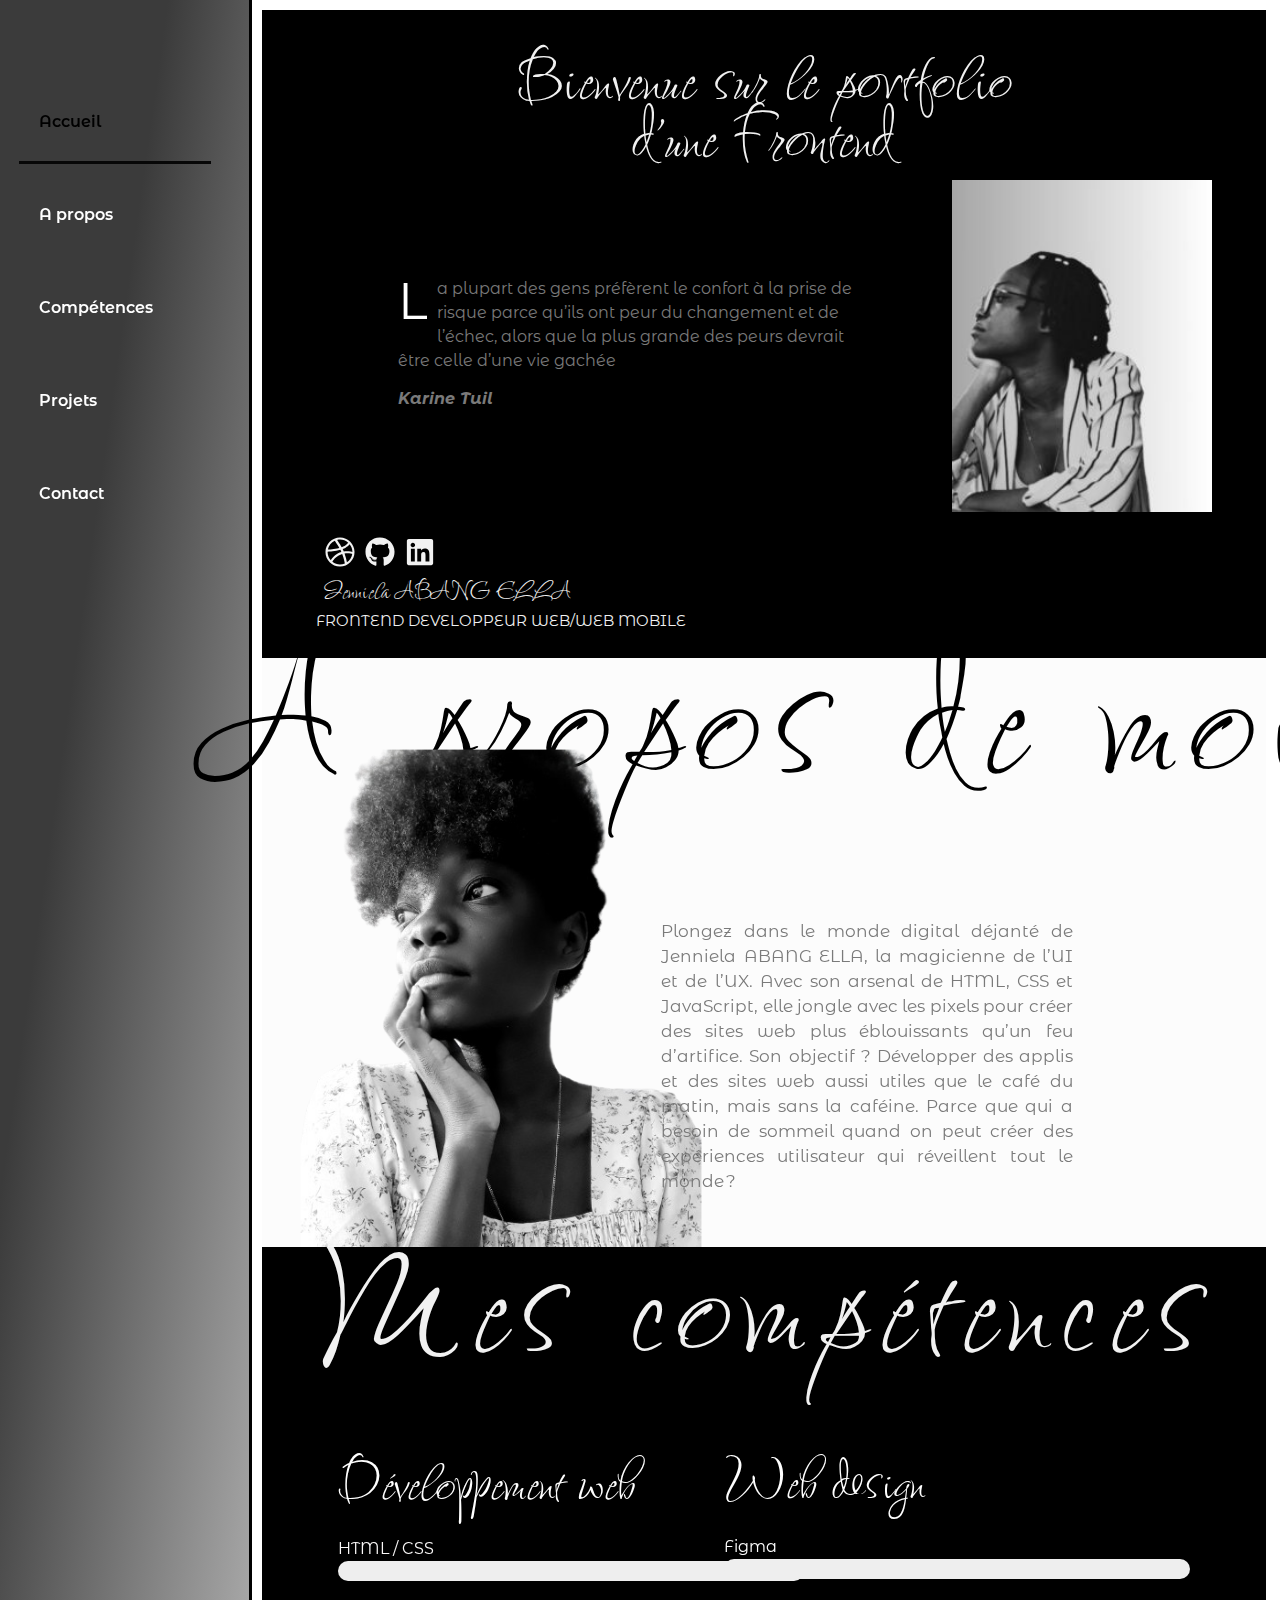
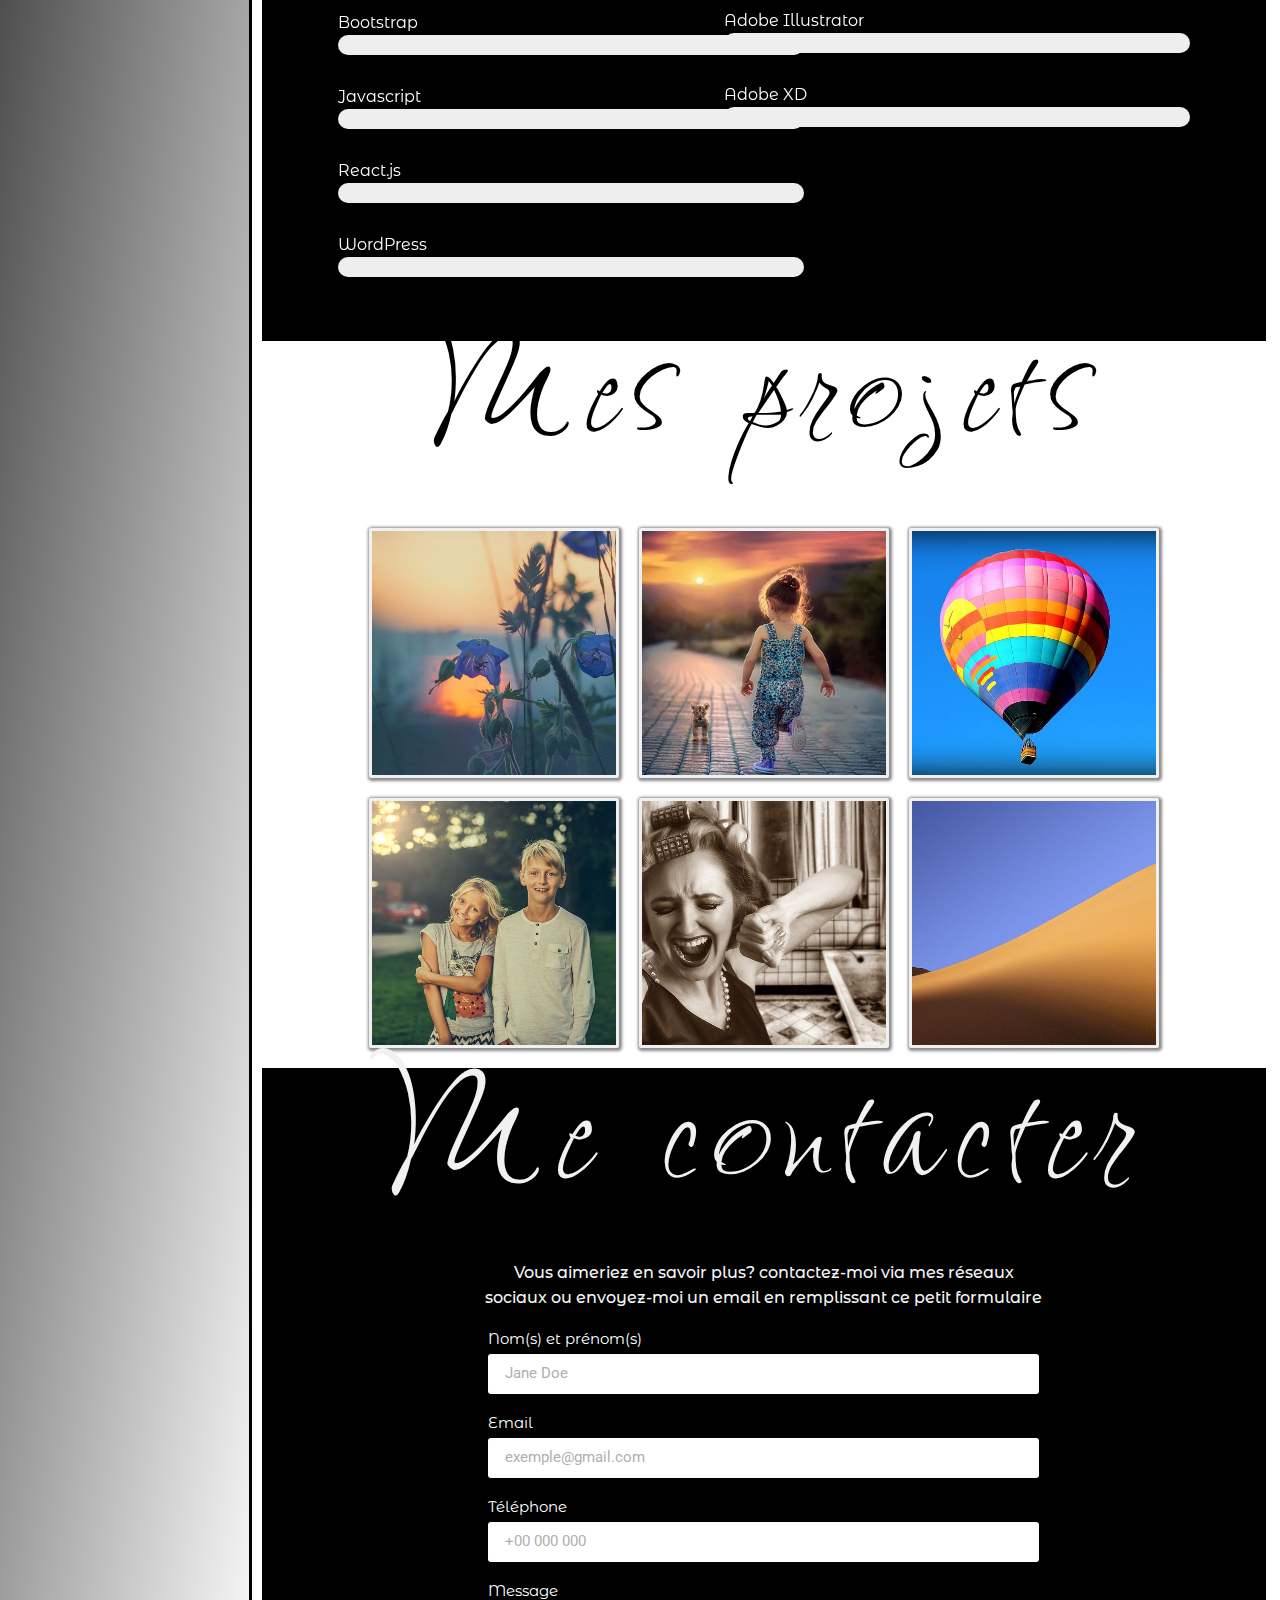
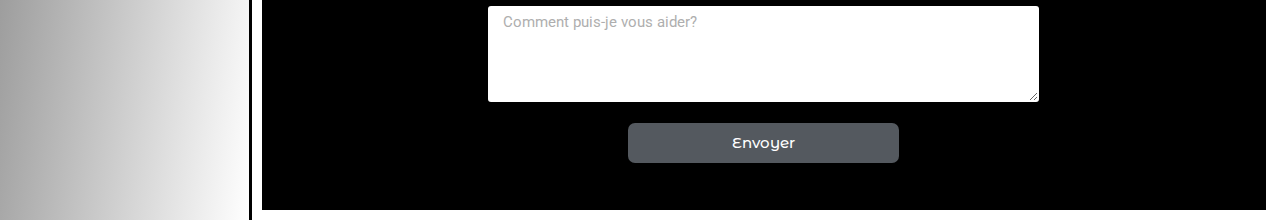
==== commit 51290e3c: "changes made" ====
--- a/index.html
+++ b/index.html
@@ -39,7 +39,7 @@
 <link rel="stylesheet" id="swiper-css" href="https://rockmoonlie.github.io/my-portfolio/wp-content/plugins/elementor/assets/lib/swiper/v8/css/swiper.min.css?ver=8.4.5" media="all">
 <link rel="stylesheet" id="elementor-pro-css" href="https://rockmoonlie.github.io/my-portfolio/wp-content/plugins/elementor-pro/assets/css/frontend-lite.min.css?ver=3.14.1" media="all">
 <link rel="stylesheet" id="elementor-global-css" href="https://rockmoonlie.github.io/my-portfolio/wp-content/uploads/elementor/css/global.css?ver=1703110965" media="all">
-<link rel="stylesheet" id="elementor-post-7-css" href="https://rockmoonlie.github.io/my-portfolio/wp-content/uploads/elementor/css/post-7.css?ver=1703288609" media="all">
+<link rel="stylesheet" id="elementor-post-7-css" href="https://rockmoonlie.github.io/my-portfolio/wp-content/uploads/elementor/css/post-7.css?ver=1703331029" media="all">
 <link rel="stylesheet" id="google-fonts-1-css" href="https://fonts.googleapis.com/css?family=Roboto%3A100%2C100italic%2C200%2C200italic%2C300%2C300italic%2C400%2C400italic%2C500%2C500italic%2C600%2C600italic%2C700%2C700italic%2C800%2C800italic%2C900%2C900italic%7CRoboto+Slab%3A100%2C100italic%2C200%2C200italic%2C300%2C300italic%2C400%2C400italic%2C500%2C500italic%2C600%2C600italic%2C700%2C700italic%2C800%2C800italic%2C900%2C900italic%7CMontserrat+Alternates%3A100%2C100italic%2C200%2C200italic%2C300%2C300italic%2C400%2C400italic%2C500%2C500italic%2C600%2C600italic%2C700%2C700italic%2C800%2C800italic%2C900%2C900italic%7CFuggles%3A100%2C100italic%2C200%2C200italic%2C300%2C300italic%2C400%2C400italic%2C500%2C500italic%2C600%2C600italic%2C700%2C700italic%2C800%2C800italic%2C900%2C900italic&#038;display=swap&#038;ver=6.4.2" media="all">
 <link rel="preconnect" href="https://fonts.gstatic.com/" crossorigin>
 <script src="https://rockmoonlie.github.io/my-portfolio/wp-includes/js/jquery/jquery.min.js?ver=3.7.1" id="jquery-core-js"></script>
@@ -101,10 +101,11 @@
 .elementor-heading-title{padding:0;margin:0;line-height:1}.elementor-widget-heading .elementor-heading-title[class*=elementor-size-]>a{color:inherit;font-size:inherit;line-height:inherit}.elementor-widget-heading .elementor-heading-title.elementor-size-small{font-size:15px}.elementor-widget-heading .elementor-heading-title.elementor-size-medium{font-size:19px}.elementor-widget-heading .elementor-heading-title.elementor-size-large{font-size:29px}.elementor-widget-heading .elementor-heading-title.elementor-size-xl{font-size:39px}.elementor-widget-heading .elementor-heading-title.elementor-size-xxl{font-size:59px}</style>
 <h2 class="elementor-heading-title elementor-size-default">Bienvenue sur le portfolio <br> d'une Frontend</h2>		</div>
 				</div>
-				<div class="elementor-element elementor-element-9f1a29a elementor-widget-tablet__width-initial elementor-absolute elementor-hidden-desktop elementor-hidden-mobile elementor-widget elementor-widget-text-editor" data-id="9f1a29a" data-element_type="widget" data-settings="{&quot;_position&quot;:&quot;absolute&quot;}" data-widget_type="text-editor.default">
+				<div class="elementor-element elementor-element-9f1a29a elementor-widget-tablet__width-initial elementor-absolute elementor-hidden-desktop elementor-hidden-mobile elementor-drop-cap-yes elementor-drop-cap-view-default elementor-widget elementor-widget-text-editor" data-id="9f1a29a" data-element_type="widget" data-settings="{&quot;_position&quot;:&quot;absolute&quot;,&quot;drop_cap&quot;:&quot;yes&quot;}" data-widget_type="text-editor.default">
 				<div class="elementor-widget-container">
 			<style>/*! elementor - v3.18.0 - 20-12-2023 */
-.elementor-widget-text-editor.elementor-drop-cap-view-stacked .elementor-drop-cap{background-color:#69727d;color:#fff}.elementor-widget-text-editor.elementor-drop-cap-view-framed .elementor-drop-cap{color:#69727d;border:3px solid;background-color:transparent}.elementor-widget-text-editor:not(.elementor-drop-cap-view-default) .elementor-drop-cap{margin-top:8px}.elementor-widget-text-editor:not(.elementor-drop-cap-view-default) .elementor-drop-cap-letter{width:1em;height:1em}.elementor-widget-text-editor .elementor-drop-cap{float:left;text-align:center;line-height:1;font-size:50px}.elementor-widget-text-editor .elementor-drop-cap-letter{display:inline-block}</style>				<p>Lorem ipsum dolor sit amet, consectetur adipiscing elit. Ut elit tellus, luctus nec ullamcorper mattis, pulvinar dapibus leo. Ut elit tellus, luctus nec ullamcorper mattis, pulvinar dapibus leo. Ut elit tellus, luctus nec ullamcorper mattis, pulvinar dapibus leo. Ut elit tellus, luctus nec ullamcorper mattis, pulvinar dapibus leo.</p>						</div>
+.elementor-widget-text-editor.elementor-drop-cap-view-stacked .elementor-drop-cap{background-color:#69727d;color:#fff}.elementor-widget-text-editor.elementor-drop-cap-view-framed .elementor-drop-cap{color:#69727d;border:3px solid;background-color:transparent}.elementor-widget-text-editor:not(.elementor-drop-cap-view-default) .elementor-drop-cap{margin-top:8px}.elementor-widget-text-editor:not(.elementor-drop-cap-view-default) .elementor-drop-cap-letter{width:1em;height:1em}.elementor-widget-text-editor .elementor-drop-cap{float:left;text-align:center;line-height:1;font-size:50px}.elementor-widget-text-editor .elementor-drop-cap-letter{display:inline-block}</style>				<p>La plupart des gens préfèrent le confort à la prise de risque parce qu&#8217;ils ont peur du changement et de l&#8217;échec, alors que la plus grande des peurs devrait être celle d&#8217;une vie gachée</p>
+<p><em><strong>Karine Tuil</strong></em></p>						</div>
 				</div>
 				<div class="elementor-element elementor-element-c6a6752 elementor-widget__width-initial elementor-widget-tablet__width-initial elementor-widget elementor-widget-image" data-id="c6a6752" data-element_type="widget" data-widget_type="image.default">
 				<div class="elementor-widget-container">
@@ -113,7 +114,9 @@
 				</div>
 				<div class="elementor-element elementor-element-57c886f elementor-drop-cap-yes elementor-hidden-desktop elementor-hidden-tablet elementor-drop-cap-view-default elementor-widget elementor-widget-text-editor" data-id="57c886f" data-element_type="widget" data-settings="{&quot;drop_cap&quot;:&quot;yes&quot;}" data-widget_type="text-editor.default">
 				<div class="elementor-widget-container">
-							<p>Lorem ipsum dolor sit amet, consectetur adipiscing elit. Ut elit tellus, luctus nec ullamcorper mattis, pulvinar dapibus leo. Ut elit tellus, luctus nec ullamcorper mattis, pulvinar dapibus leo. Ut elit tellus, luctus nec ullamcorper mattis, pulvinar dapibus leo. Ut elit tellus, luctus nec ullamcorper mattis, pulvinar dapibus leo.</p>						</div>
+							<p>La plupart des gens préfèrent le confort à la prise de risqu parce qu&#8217;ils ont peur du changement et de l&#8217;échec, alors que la plus grande des peurs devrait être celle d&#8217;une vie gachée</p>
+<p> </p>
+<p><em><strong>Karine Tuil</strong></em></p>						</div>
 				</div>
 				<div class="elementor-element elementor-element-e62e727 elementor-widget__width-initial elementor-widget-mobile__width-initial elementor-view-default elementor-widget elementor-widget-icon" data-id="e62e727" data-element_type="widget" data-widget_type="icon.default">
 				<div class="elementor-widget-container">
@@ -143,9 +146,10 @@
 				<div class="elementor-widget-container">
 			<h2 class="elementor-heading-title elementor-size-default">Jenniela ABANG ELLA</h2>		</div>
 				</div>
-				<div class="elementor-element elementor-element-cbb49e2 elementor-widget__width-initial elementor-absolute elementor-widget-tablet__width-initial elementor-hidden-tablet elementor-hidden-mobile elementor-widget elementor-widget-text-editor" data-id="cbb49e2" data-element_type="widget" data-settings="{&quot;_position&quot;:&quot;absolute&quot;}" data-widget_type="text-editor.default">
-				<div class="elementor-widget-container">
-							<p>Why a portfolio &#8216;iorem ipsum dolor sit amet, consectetur adipiscing elit. Ut elit tellus, luctus nec ullamcorper mattis, pulvinar dapibus leo. Lorem ipsum dolor sit amet, consectetur adipiscing elit. Ut elit tellus, luctus nec ullamcorper mattis, pulvinar dapibus leo. Lorem ipsum dolor sit amet, consectetur adipiscing elit. Ut elit tellus, luctus nec ullamcorper mattis, pulvinar dapibus leo.</p>						</div>
+				<div class="elementor-element elementor-element-cbb49e2 elementor-widget__width-initial elementor-absolute elementor-widget-tablet__width-initial elementor-hidden-tablet elementor-hidden-mobile elementor-drop-cap-yes elementor-drop-cap-view-default elementor-widget elementor-widget-text-editor" data-id="cbb49e2" data-element_type="widget" data-settings="{&quot;_position&quot;:&quot;absolute&quot;,&quot;drop_cap&quot;:&quot;yes&quot;}" data-widget_type="text-editor.default">
+				<div class="elementor-widget-container">
+							<p>La plupart des gens préfèrent le confort à la prise de risque parce qu&#8217;ils ont peur du changement et de l&#8217;échec, alors que la plus grande des peurs devrait être celle d&#8217;une vie gachée</p>
+<p><em><strong>Karine Tuil</strong></em></p>						</div>
 				</div>
 				<div class="elementor-element elementor-element-3b06c4d elementor-widget-mobile__width-initial elementor-widget elementor-widget-heading" data-id="3b06c4d" data-element_type="widget" data-widget_type="heading.default">
 				<div class="elementor-widget-container">
@@ -171,13 +175,13 @@
 				<div class="elementor-widget-container">
 															<img decoding="async" width="438" height="569" src="https://rockmoonlie.github.io/my-portfolio/wp-content/uploads/2023/12/20230426_132806-removebg-preview.png" class="attachment-medium_large size-medium_large wp-image-82" alt="" srcset="https://rockmoonlie.github.io/my-portfolio/wp-content/uploads/2023/12/20230426_132806-removebg-preview.png 438w, https://rockmoonlie.github.io/my-portfolio/wp-content/uploads/2023/12/20230426_132806-removebg-preview-231x300.png 231w" sizes="(max-width: 438px) 100vw, 438px">															</div>
 				</div>
-				<div class="elementor-element elementor-element-b28aac8 elementor-hidden-desktop elementor-hidden-tablet elementor-widget elementor-widget-text-editor" data-id="b28aac8" data-element_type="widget" data-widget_type="text-editor.default">
-				<div class="elementor-widget-container">
-							<p>Lorem ipsum dolor sit amet, consectetur adipiscing elit. Ut elit tellus, luctus nec ullamcorper mattis, pulvinar dapibus leo. Ut elit tellus, luctus nec ullamcorper mattis, pulvinar dapibus leo. Ut elit tellus, luctus nec ullamcorper mattis, pulvinar dapibus leo.Ut elit tellus, luctus nec ullamcorper mattis, pulvinar dapibus leo. Ut elit tellus, luctus nec ullamcorper mattis, pulvinar dapibus leo.Ut elit tellus, luctus nec ullamcorper mattis, pulvinar dapibus leo.</p>						</div>
+				<div class="elementor-element elementor-element-b28aac8 elementor-hidden-desktop elementor-hidden-tablet elementor-drop-cap-yes elementor-drop-cap-view-default elementor-widget elementor-widget-text-editor" data-id="b28aac8" data-element_type="widget" data-settings="{&quot;drop_cap&quot;:&quot;yes&quot;}" data-widget_type="text-editor.default">
+				<div class="elementor-widget-container">
+							<p>Plongez dans le monde digital déjanté de Jenniela ABANG ELLA, la magicienne de l&#8217;UI et de l&#8217;UX. Avec son arsenal de HTML, CSS et JavaScript, elle jongle avec les pixels pour créer des sites web plus éblouissants qu&#8217;un feu d&#8217;artifice. Son objectif ? Développer des applis et des sites web aussi utiles que le café du matin, mais sans la caféine. Parce que qui a besoin de sommeil quand on peut créer des expériences utilisateur qui réveillent tout le monde ?</p>						</div>
 				</div>
 				<div class="elementor-element elementor-element-c2d3aad elementor-widget-tablet__width-initial elementor-absolute elementor-hidden-desktop elementor-hidden-mobile elementor-widget elementor-widget-text-editor" data-id="c2d3aad" data-element_type="widget" data-settings="{&quot;_position&quot;:&quot;absolute&quot;}" data-widget_type="text-editor.default">
 				<div class="elementor-widget-container">
-							<p>Lorem ipsum dolor sit amet, consectetur adipiscing elit. Ut elit tellus, luctus nec ullamcorper mattis, pulvinar dapibus leo.Ut elit tellus, luctus nec ullamcorper mattis, pulvinar dapibus leo. Ut elit tellus, luctus nec ullamcorper mattis, pulvinar dapibus leo. Ut elit tellus, luctus nec ullamcorper mattis, pulvinar dapibus leo. Ut elit tellus, luctus nec ullamcorper mattis, pulvinar dapibus leo.</p>						</div>
+							<p>Plongez dans le monde digital déjanté de Jenniela ABANG ELLA, la magicienne de l&#8217;UI et de l&#8217;UX. Avec son arsenal de HTML, CSS et JavaScript, elle jongle avec les pixels pour créer des sites web plus éblouissants qu&#8217;un feu d&#8217;artifice. Son objectif ? Développer des applis et des sites web aussi utiles que le café du matin, mais sans la caféine. Parce que qui a besoin de sommeil quand on peut créer des expériences utilisateur qui réveillent tout le monde ?</p>						</div>
 				</div>
 				<div class="elementor-element elementor-element-79920f2 elementor-hidden-tablet elementor-hidden-mobile e-transform elementor-widget elementor-widget-heading" data-id="79920f2" data-element_type="widget" data-settings="{&quot;motion_fx_motion_fx_scrolling&quot;:&quot;yes&quot;,&quot;motion_fx_opacity_effect&quot;:&quot;yes&quot;,&quot;motion_fx_opacity_direction&quot;:&quot;in-out&quot;,&quot;motion_fx_opacity_level&quot;:{&quot;unit&quot;:&quot;px&quot;,&quot;size&quot;:9.6999999999999993,&quot;sizes&quot;:[]},&quot;motion_fx_scale_effect&quot;:&quot;yes&quot;,&quot;motion_fx_scale_speed&quot;:{&quot;unit&quot;:&quot;px&quot;,&quot;size&quot;:2,&quot;sizes&quot;:[]},&quot;motion_fx_scale_direction&quot;:&quot;in-out&quot;,&quot;_transform_scale_effect&quot;:{&quot;unit&quot;:&quot;px&quot;,&quot;size&quot;:1.1000000000000001,&quot;sizes&quot;:[]},&quot;motion_fx_opacity_range&quot;:{&quot;unit&quot;:&quot;%&quot;,&quot;size&quot;:&quot;&quot;,&quot;sizes&quot;:{&quot;start&quot;:20,&quot;end&quot;:80}},&quot;motion_fx_scale_range&quot;:{&quot;unit&quot;:&quot;%&quot;,&quot;size&quot;:&quot;&quot;,&quot;sizes&quot;:{&quot;start&quot;:20,&quot;end&quot;:80}},&quot;motion_fx_devices&quot;:[&quot;desktop&quot;,&quot;tablet&quot;,&quot;mobile&quot;],&quot;_transform_scale_effect_tablet&quot;:{&quot;unit&quot;:&quot;px&quot;,&quot;size&quot;:&quot;&quot;,&quot;sizes&quot;:[]},&quot;_transform_scale_effect_mobile&quot;:{&quot;unit&quot;:&quot;px&quot;,&quot;size&quot;:&quot;&quot;,&quot;sizes&quot;:[]}}" data-widget_type="heading.default">
 				<div class="elementor-widget-container">
@@ -189,11 +193,7 @@
 				</div>
 				<div class="elementor-element elementor-element-878596a elementor-widget__width-initial elementor-hidden-tablet elementor-hidden-mobile e-transform elementor-widget elementor-widget-text-editor" data-id="878596a" data-element_type="widget" data-settings="{&quot;motion_fx_motion_fx_scrolling&quot;:&quot;yes&quot;,&quot;motion_fx_translateX_effect&quot;:&quot;yes&quot;,&quot;motion_fx_translateX_direction&quot;:&quot;negative&quot;,&quot;motion_fx_translateX_speed&quot;:{&quot;unit&quot;:&quot;px&quot;,&quot;size&quot;:2.1000000000000001,&quot;sizes&quot;:[]},&quot;_transform_translateX_effect&quot;:{&quot;unit&quot;:&quot;px&quot;,&quot;size&quot;:-61,&quot;sizes&quot;:[]},&quot;motion_fx_translateX_affectedRange&quot;:{&quot;unit&quot;:&quot;%&quot;,&quot;size&quot;:&quot;&quot;,&quot;sizes&quot;:{&quot;start&quot;:0,&quot;end&quot;:100}},&quot;motion_fx_devices&quot;:[&quot;desktop&quot;,&quot;tablet&quot;,&quot;mobile&quot;],&quot;_transform_translateX_effect_tablet&quot;:{&quot;unit&quot;:&quot;px&quot;,&quot;size&quot;:&quot;&quot;,&quot;sizes&quot;:[]},&quot;_transform_translateX_effect_mobile&quot;:{&quot;unit&quot;:&quot;px&quot;,&quot;size&quot;:&quot;&quot;,&quot;sizes&quot;:[]},&quot;_transform_translateY_effect&quot;:{&quot;unit&quot;:&quot;px&quot;,&quot;size&quot;:&quot;&quot;,&quot;sizes&quot;:[]},&quot;_transform_translateY_effect_tablet&quot;:{&quot;unit&quot;:&quot;px&quot;,&quot;size&quot;:&quot;&quot;,&quot;sizes&quot;:[]},&quot;_transform_translateY_effect_mobile&quot;:{&quot;unit&quot;:&quot;px&quot;,&quot;size&quot;:&quot;&quot;,&quot;sizes&quot;:[]}}" data-widget_type="text-editor.default">
 				<div class="elementor-widget-container">
-							<p>Lorem ipsum dolor sit amet, consectetur adipiscing elit. Ut elit tellus, luctus nec ullamcorper mattis, pulvinar dapibus leo.</p>
-<p>Lorem ipsum dolor sit amet, consectetur adipiscing elit. Ut elit tellus, luctus nec ullamcorper mattis, pulvinar dapibus leo.</p>
-<p>Lorem ipsum dolor sit amet</p>
-<p>consectetur adipiscing elit. Ut elit tellus, luctus nec ullamcorper mattis, pulvinar dapibus leo.</p>
-<p>Lorem ipsum dolor sit amet, consectetur adipiscing elit. Ut elit tellus, luctus nec ullamcorper mattis, pulvinar dapibus leo.</p>						</div>
+							<p>Plongez dans le monde digital déjanté de Jenniela ABANG ELLA, la magicienne de l&#8217;UI et de l&#8217;UX. Avec son arsenal de HTML, CSS et JavaScript, elle jongle avec les pixels pour créer des sites web plus éblouissants qu&#8217;un feu d&#8217;artifice. Son objectif ? Développer des applis et des sites web aussi utiles que le café du matin, mais sans la caféine. Parce que qui a besoin de sommeil quand on peut créer des expériences utilisateur qui réveillent tout le monde ?</p>						</div>
 				</div>
 					</div>
 		</div>
@@ -4196,11 +4196,11 @@
 				<!-- start Bubble Float -->
 			<style type="text/css">/* widget: Bubble Float */
 
-#FFFFFFC9#uc_bubble_float_bg_addon10152 .bubble::before {
+#FFFFFFC9#uc_bubble_float_bg_addon17619 .bubble::before {
   background: #FFFFFFC9;
 }</style>
 
-			<div class="bubbles" id="uc_bubble_float_bg_addon10152">
+			<div class="bubbles" id="uc_bubble_float_bg_addon17619">
   <div class="bubble"></div>
   <div class="bubble"></div>
   <div class="bubble"></div>
@@ -4264,11 +4264,11 @@
 				<!-- start Bubble Float -->
 			<style type="text/css">/* widget: Bubble Float */
 
-#FFFFFF#uc_bubble_float_bg_addon341478 .bubble::before {
+#FFFFFF#uc_bubble_float_bg_addon349668 .bubble::before {
   background: #FFFFFF;
 }</style>
 
-			<div class="bubbles" id="uc_bubble_float_bg_addon341478">
+			<div class="bubbles" id="uc_bubble_float_bg_addon349668">
   <div class="bubble"></div>
   <div class="bubble"></div>
   <div class="bubble"></div>
@@ -4332,11 +4332,11 @@
 				<!-- start Bubble Float -->
 			<style type="text/css">/* widget: Bubble Float */
 
-#FFFFFFC9#uc_bubble_float_bg_addon365857 .bubble::before {
+#FFFFFFC9#uc_bubble_float_bg_addon367505 .bubble::before {
   background: #FFFFFFC9;
 }</style>
 
-			<div class="bubbles" id="uc_bubble_float_bg_addon365857">
+			<div class="bubbles" id="uc_bubble_float_bg_addon367505">
   <div class="bubble"></div>
   <div class="bubble"></div>
   <div class="bubble"></div>
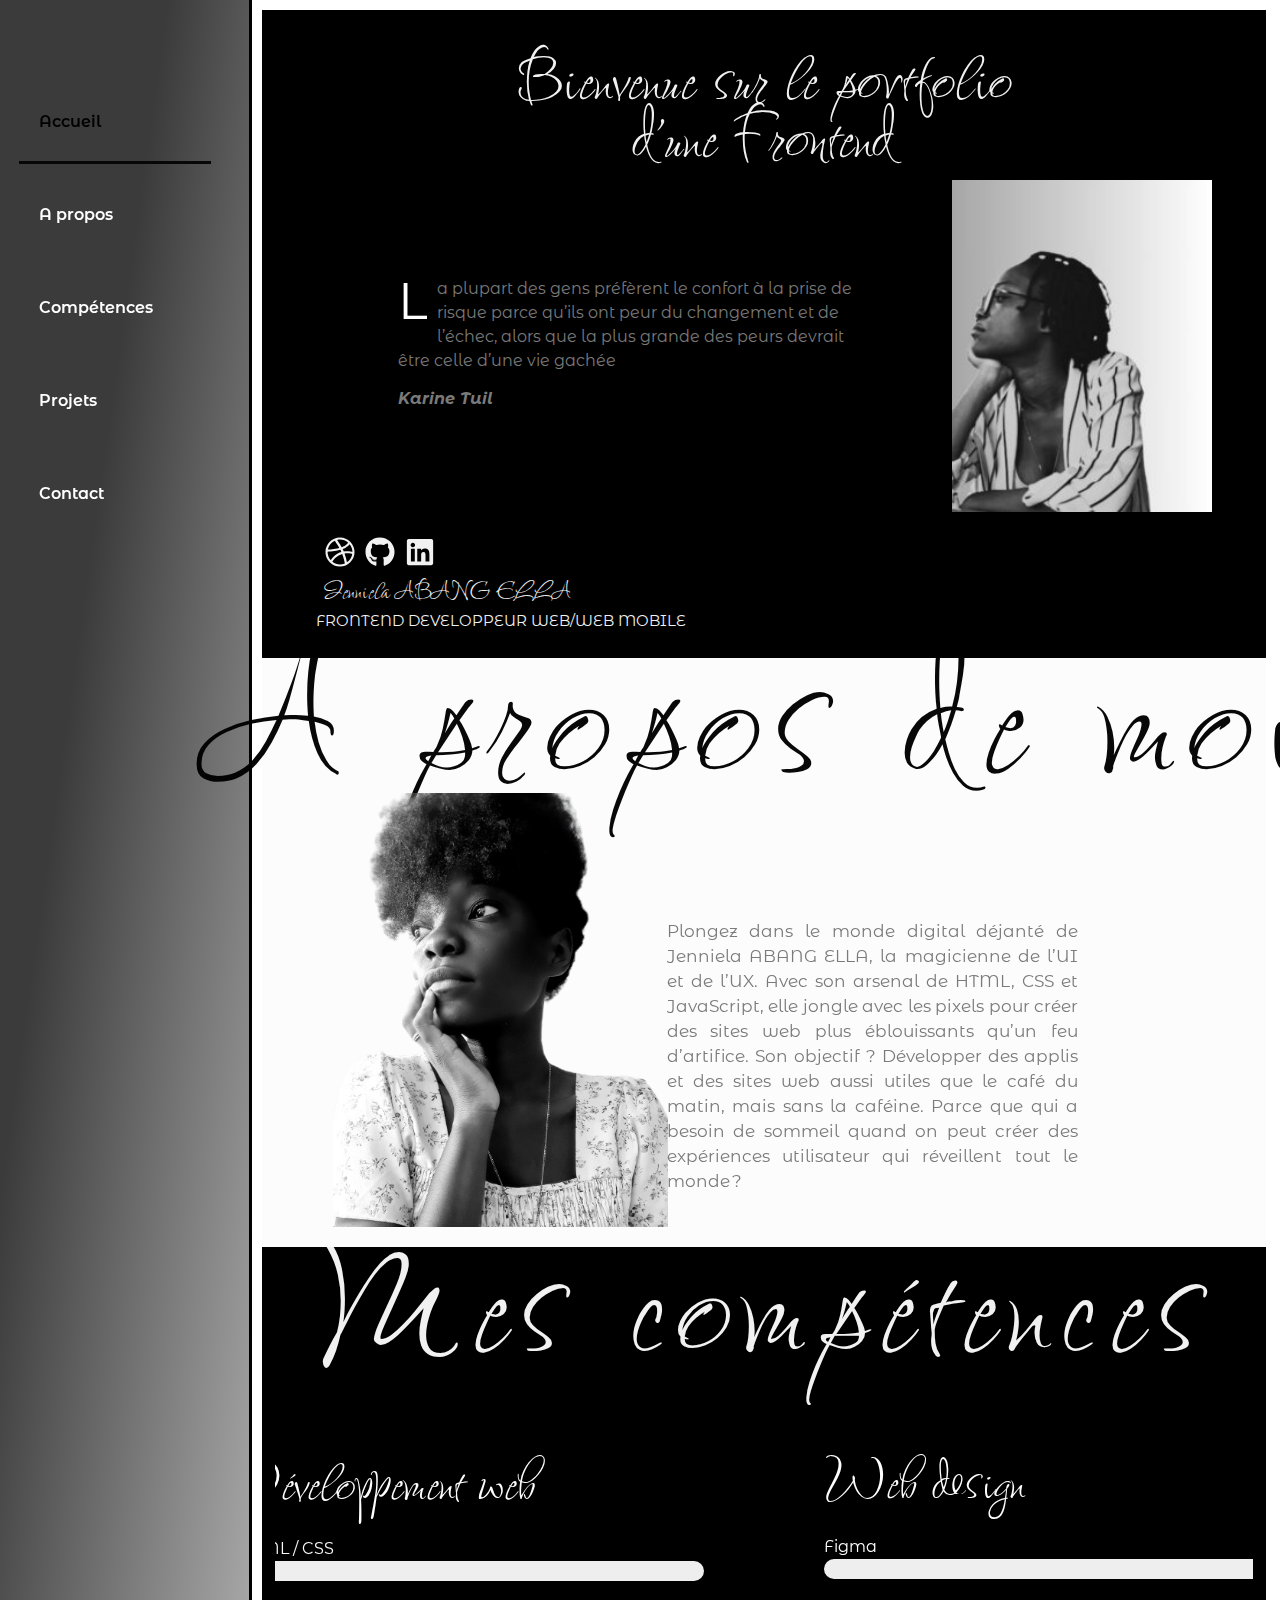
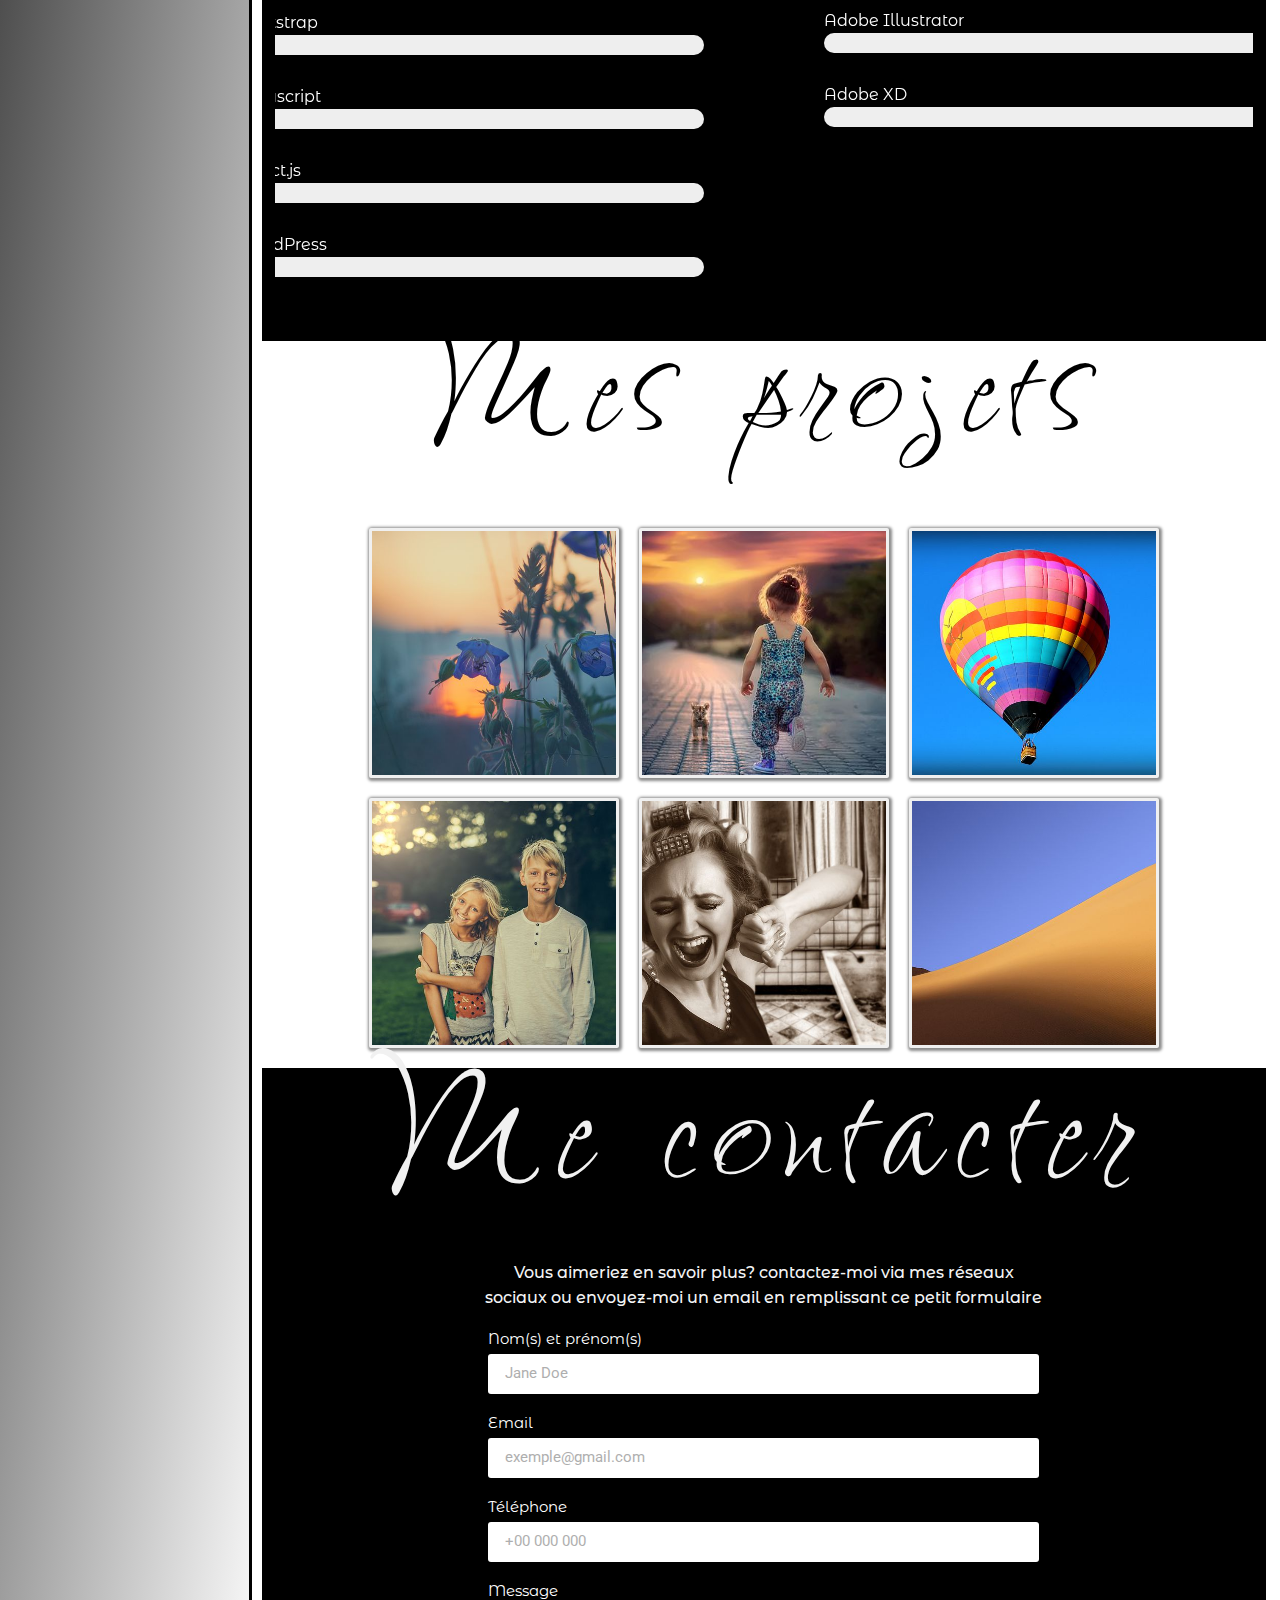
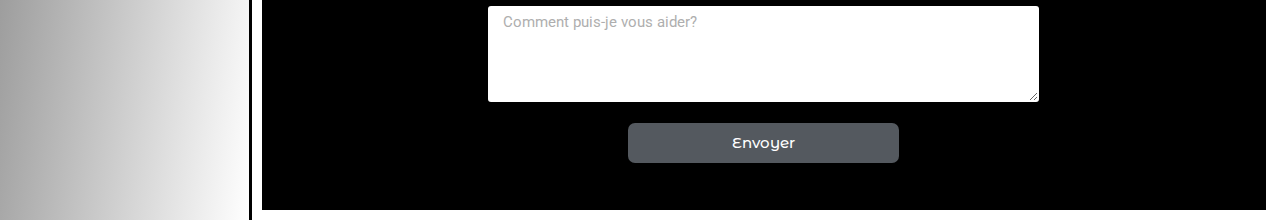
==== commit ef629d3f: "responsive improved" ====
--- a/index.html
+++ b/index.html
@@ -39,13 +39,13 @@
 <link rel="stylesheet" id="swiper-css" href="https://rockmoonlie.github.io/my-portfolio/wp-content/plugins/elementor/assets/lib/swiper/v8/css/swiper.min.css?ver=8.4.5" media="all">
 <link rel="stylesheet" id="elementor-pro-css" href="https://rockmoonlie.github.io/my-portfolio/wp-content/plugins/elementor-pro/assets/css/frontend-lite.min.css?ver=3.14.1" media="all">
 <link rel="stylesheet" id="elementor-global-css" href="https://rockmoonlie.github.io/my-portfolio/wp-content/uploads/elementor/css/global.css?ver=1703110965" media="all">
-<link rel="stylesheet" id="elementor-post-7-css" href="https://rockmoonlie.github.io/my-portfolio/wp-content/uploads/elementor/css/post-7.css?ver=1703331029" media="all">
+<link rel="stylesheet" id="elementor-post-7-css" href="https://rockmoonlie.github.io/my-portfolio/wp-content/uploads/elementor/css/post-7.css?ver=1703336772" media="all">
 <link rel="stylesheet" id="google-fonts-1-css" href="https://fonts.googleapis.com/css?family=Roboto%3A100%2C100italic%2C200%2C200italic%2C300%2C300italic%2C400%2C400italic%2C500%2C500italic%2C600%2C600italic%2C700%2C700italic%2C800%2C800italic%2C900%2C900italic%7CRoboto+Slab%3A100%2C100italic%2C200%2C200italic%2C300%2C300italic%2C400%2C400italic%2C500%2C500italic%2C600%2C600italic%2C700%2C700italic%2C800%2C800italic%2C900%2C900italic%7CMontserrat+Alternates%3A100%2C100italic%2C200%2C200italic%2C300%2C300italic%2C400%2C400italic%2C500%2C500italic%2C600%2C600italic%2C700%2C700italic%2C800%2C800italic%2C900%2C900italic%7CFuggles%3A100%2C100italic%2C200%2C200italic%2C300%2C300italic%2C400%2C400italic%2C500%2C500italic%2C600%2C600italic%2C700%2C700italic%2C800%2C800italic%2C900%2C900italic&#038;display=swap&#038;ver=6.4.2" media="all">
 <link rel="preconnect" href="https://fonts.gstatic.com/" crossorigin>
 <script src="https://rockmoonlie.github.io/my-portfolio/wp-includes/js/jquery/jquery.min.js?ver=3.7.1" id="jquery-core-js"></script>
 <script src="https://rockmoonlie.github.io/my-portfolio/wp-includes/js/jquery/jquery-migrate.min.js?ver=3.4.1" id="jquery-migrate-js"></script>
 <script src="https://rockmoonlie.github.io/my-portfolio/wp-content/plugins/graphina-elementor-charts-and-graphs/elementor/js/apexcharts.min.js?ver=1.8.8" id="apexcharts-min-js"></script>
-<script id="graphina-charts-for-elementor-public-js-extra">var graphina_localize = {"ajaxurl":"https:\/\/rockmoonlie.github.io\/my-portfolio\/wp-admin\/admin-ajax.php","nonce":"fcb5660ff5","graphinaAllGraphs":[],"graphinaAllGraphsOptions":[],"graphinaBlockCharts":[],"is_view_port_disable":"off","thousand_seperator":","};</script>
+<script id="graphina-charts-for-elementor-public-js-extra">var graphina_localize = {"ajaxurl":"https:\/\/rockmoonlie.github.io\/my-portfolio\/wp-admin\/admin-ajax.php","nonce":"199e828e25","graphinaAllGraphs":[],"graphinaAllGraphsOptions":[],"graphinaBlockCharts":[],"is_view_port_disable":"off","thousand_seperator":","};</script>
 <script src="https://rockmoonlie.github.io/my-portfolio/wp-content/plugins/graphina-elementor-charts-and-graphs/elementor/js/graphina-charts-for-elementor-public.js?ver=1.8.8" id="graphina-charts-for-elementor-public-js"></script>
 <link rel="https://api.w.org/" href="https://rockmoonlie.github.io/my-portfolio/wp-json/">
 <link rel="alternate" type="application/json" href="https://rockmoonlie.github.io/my-portfolio/wp-json/wp/v2/pages/7">
@@ -2426,7 +2426,7 @@
 <script id="wp-i18n-js-after">
 wp.i18n.setLocaleData( { 'text directionltr': [ 'ltr' ] } );
 </script>
-<script id="elementor-pro-frontend-js-before">var ElementorProFrontendConfig = {"ajaxurl":"https:\/\/rockmoonlie.github.io\/my-portfolio\/wp-admin\/admin-ajax.php","nonce":"9cb92443b9","urls":{"assets":"https:\/\/rockmoonlie.github.io\/my-portfolio\/wp-content\/plugins\/elementor-pro\/assets\/","rest":"https:\/\/rockmoonlie.github.io\/my-portfolio\/wp-json\/"},"shareButtonsNetworks":{"facebook":{"title":"Facebook","has_counter":true},"twitter":{"title":"Twitter"},"linkedin":{"title":"LinkedIn","has_counter":true},"pinterest":{"title":"Pinterest","has_counter":true},"reddit":{"title":"Reddit","has_counter":true},"vk":{"title":"VK","has_counter":true},"odnoklassniki":{"title":"OK","has_counter":true},"tumblr":{"title":"Tumblr"},"digg":{"title":"Digg"},"skype":{"title":"Skype"},"stumbleupon":{"title":"StumbleUpon","has_counter":true},"mix":{"title":"Mix"},"telegram":{"title":"Telegram"},"pocket":{"title":"Pocket","has_counter":true},"xing":{"title":"XING","has_counter":true},"whatsapp":{"title":"WhatsApp"},"email":{"title":"Email"},"print":{"title":"Print"}},"facebook_sdk":{"lang":"en_US","app_id":""},"lottie":{"defaultAnimationUrl":"https:\/\/rockmoonlie.github.io\/my-portfolio\/wp-content\/plugins\/elementor-pro\/modules\/lottie\/assets\/animations\/default.json"}};</script>
+<script id="elementor-pro-frontend-js-before">var ElementorProFrontendConfig = {"ajaxurl":"https:\/\/rockmoonlie.github.io\/my-portfolio\/wp-admin\/admin-ajax.php","nonce":"4130381bbe","urls":{"assets":"https:\/\/rockmoonlie.github.io\/my-portfolio\/wp-content\/plugins\/elementor-pro\/assets\/","rest":"https:\/\/rockmoonlie.github.io\/my-portfolio\/wp-json\/"},"shareButtonsNetworks":{"facebook":{"title":"Facebook","has_counter":true},"twitter":{"title":"Twitter"},"linkedin":{"title":"LinkedIn","has_counter":true},"pinterest":{"title":"Pinterest","has_counter":true},"reddit":{"title":"Reddit","has_counter":true},"vk":{"title":"VK","has_counter":true},"odnoklassniki":{"title":"OK","has_counter":true},"tumblr":{"title":"Tumblr"},"digg":{"title":"Digg"},"skype":{"title":"Skype"},"stumbleupon":{"title":"StumbleUpon","has_counter":true},"mix":{"title":"Mix"},"telegram":{"title":"Telegram"},"pocket":{"title":"Pocket","has_counter":true},"xing":{"title":"XING","has_counter":true},"whatsapp":{"title":"WhatsApp"},"email":{"title":"Email"},"print":{"title":"Print"}},"facebook_sdk":{"lang":"en_US","app_id":""},"lottie":{"defaultAnimationUrl":"https:\/\/rockmoonlie.github.io\/my-portfolio\/wp-content\/plugins\/elementor-pro\/modules\/lottie\/assets\/animations\/default.json"}};</script>
 <script src="https://rockmoonlie.github.io/my-portfolio/wp-content/plugins/elementor-pro/assets/js/frontend.min.js?ver=3.14.1" id="elementor-pro-frontend-js"></script>
 <script src="https://rockmoonlie.github.io/my-portfolio/wp-content/plugins/elementor/assets/lib/waypoints/waypoints.min.js?ver=4.0.2" id="elementor-waypoints-js"></script>
 <script src="https://rockmoonlie.github.io/my-portfolio/wp-includes/js/jquery/ui/core.min.js?ver=1.13.2" id="jquery-ui-core-js"></script>
@@ -4196,11 +4196,11 @@
 				<!-- start Bubble Float -->
 			<style type="text/css">/* widget: Bubble Float */
 
-#FFFFFFC9#uc_bubble_float_bg_addon17619 .bubble::before {
+#FFFFFFC9#uc_bubble_float_bg_addon17178 .bubble::before {
   background: #FFFFFFC9;
 }</style>
 
-			<div class="bubbles" id="uc_bubble_float_bg_addon17619">
+			<div class="bubbles" id="uc_bubble_float_bg_addon17178">
   <div class="bubble"></div>
   <div class="bubble"></div>
   <div class="bubble"></div>
@@ -4264,11 +4264,11 @@
 				<!-- start Bubble Float -->
 			<style type="text/css">/* widget: Bubble Float */
 
-#FFFFFF#uc_bubble_float_bg_addon349668 .bubble::before {
+#FFFFFF#uc_bubble_float_bg_addon348420 .bubble::before {
   background: #FFFFFF;
 }</style>
 
-			<div class="bubbles" id="uc_bubble_float_bg_addon349668">
+			<div class="bubbles" id="uc_bubble_float_bg_addon348420">
   <div class="bubble"></div>
   <div class="bubble"></div>
   <div class="bubble"></div>
@@ -4332,11 +4332,11 @@
 				<!-- start Bubble Float -->
 			<style type="text/css">/* widget: Bubble Float */
 
-#FFFFFFC9#uc_bubble_float_bg_addon367505 .bubble::before {
+#FFFFFFC9#uc_bubble_float_bg_addon364158 .bubble::before {
   background: #FFFFFFC9;
 }</style>
 
-			<div class="bubbles" id="uc_bubble_float_bg_addon367505">
+			<div class="bubbles" id="uc_bubble_float_bg_addon364158">
   <div class="bubble"></div>
   <div class="bubble"></div>
   <div class="bubble"></div>
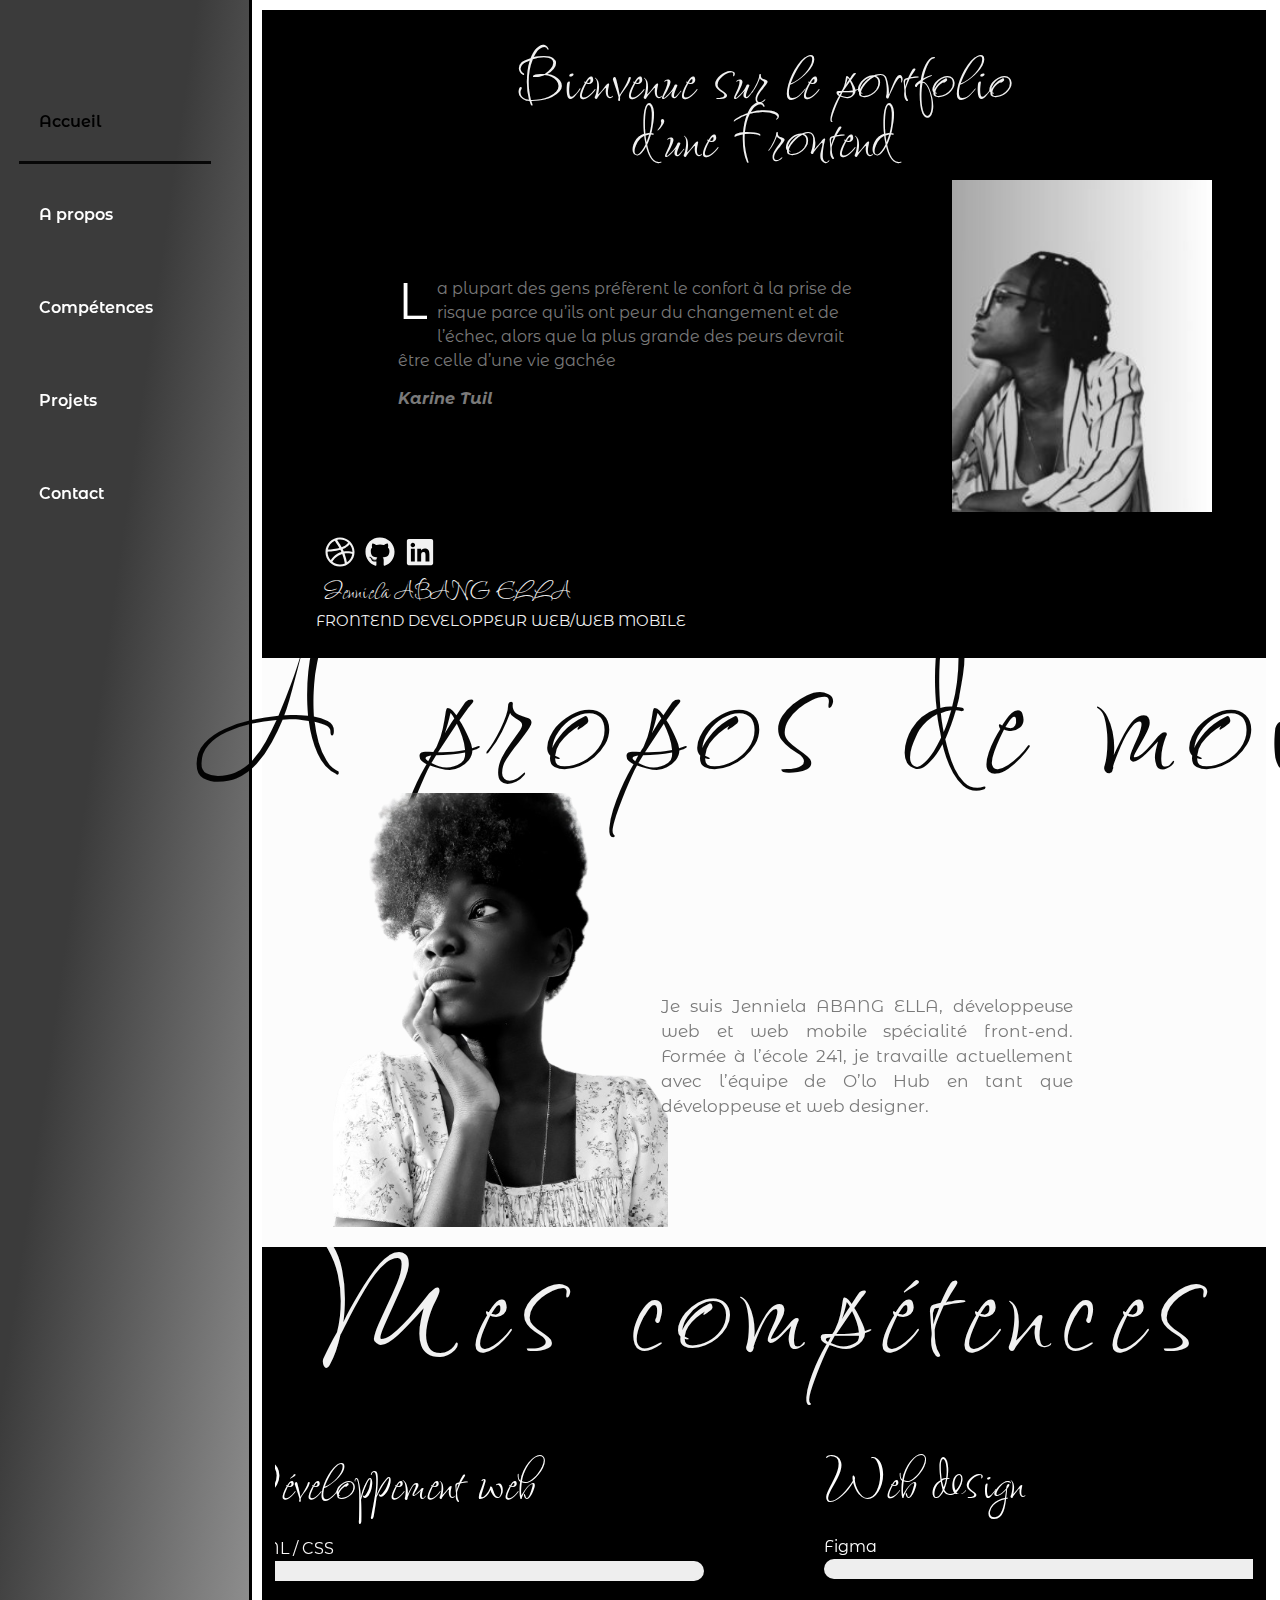
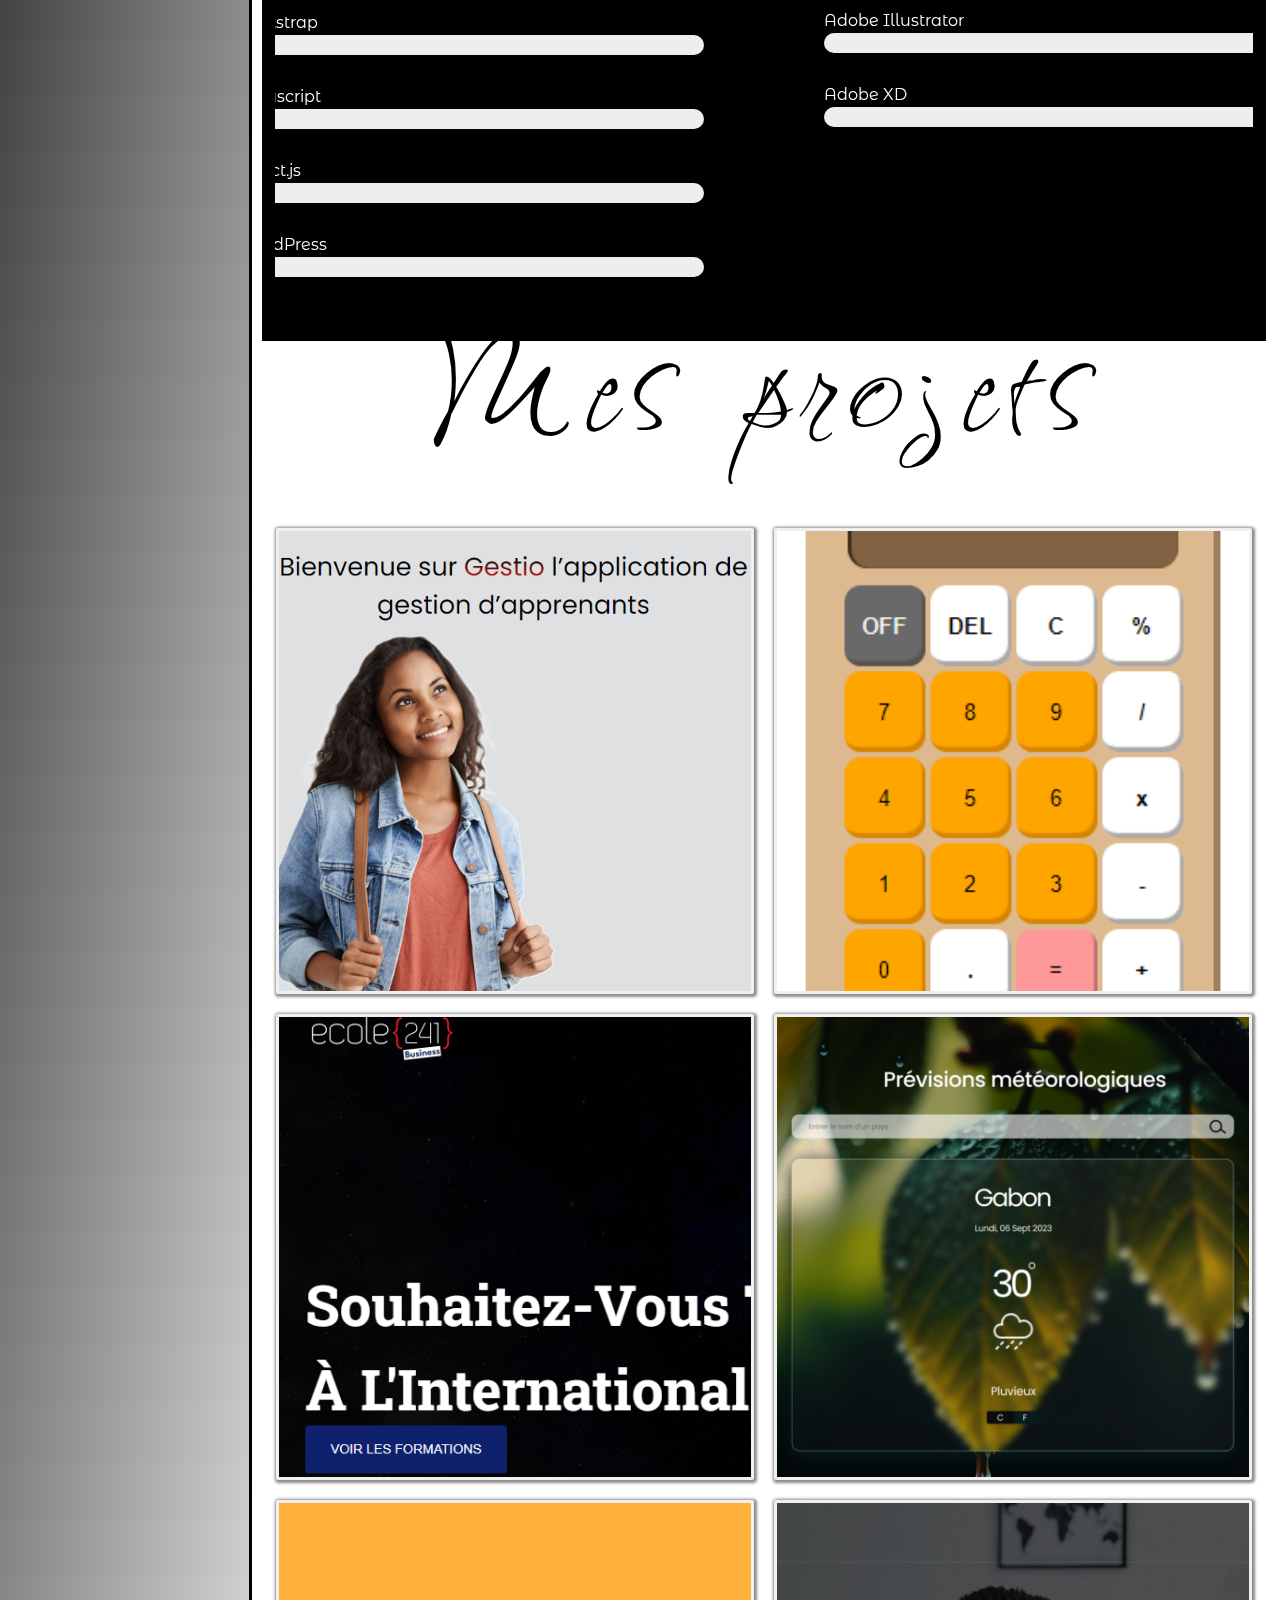
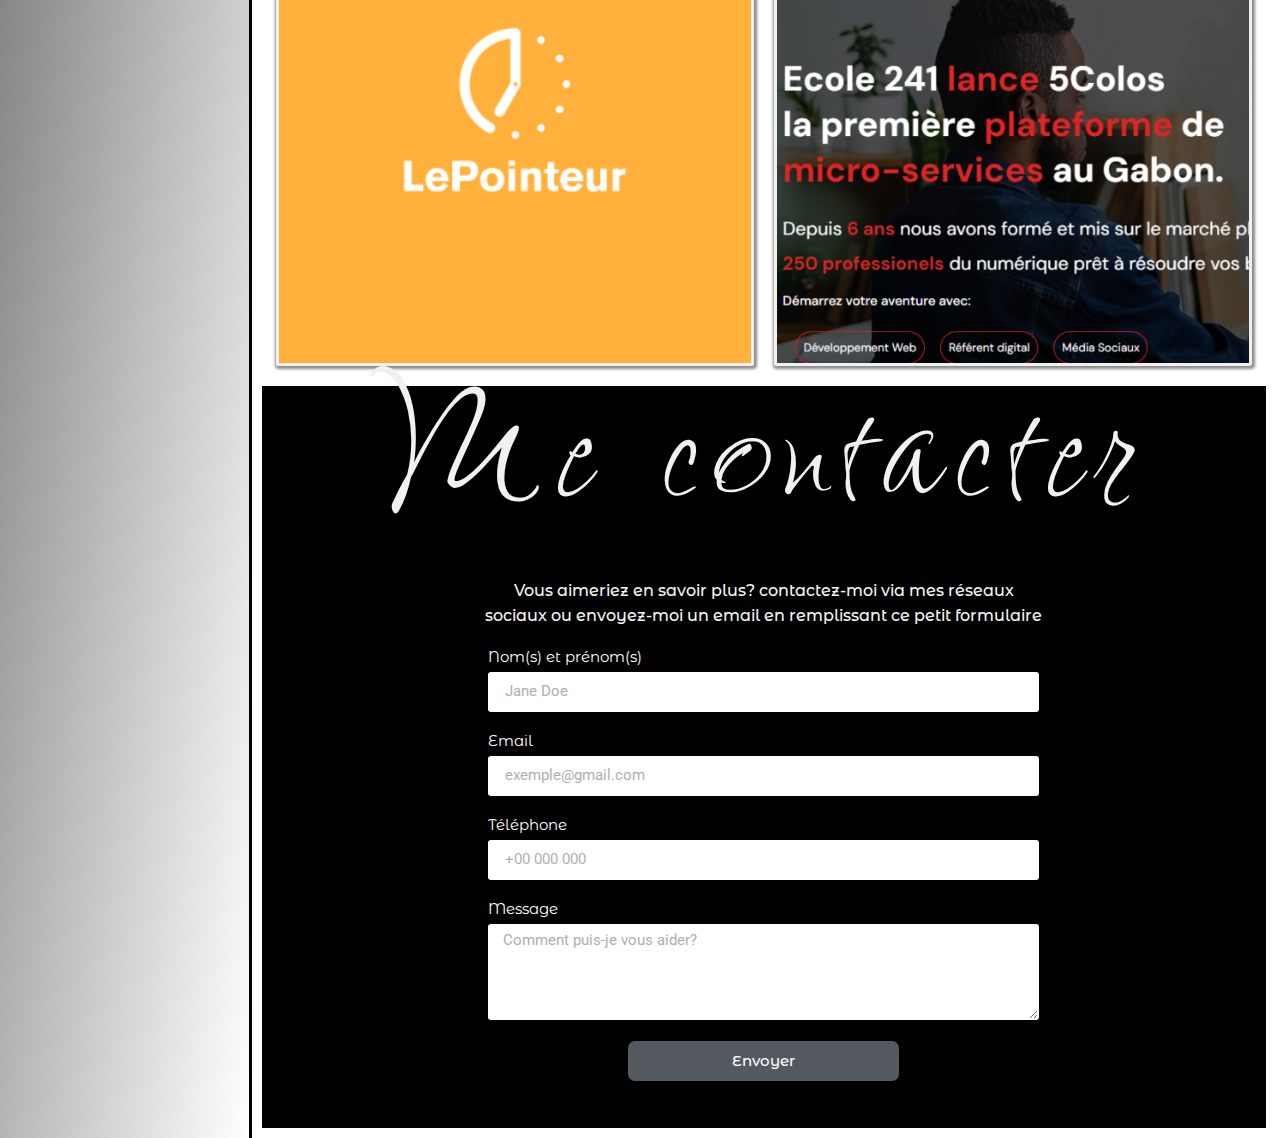
==== commit 6447cdb6: "projects added" ====
--- a/index.html
+++ b/index.html
@@ -7,7 +7,7 @@
 <link rel="alternate" type="application/rss+xml" title="Jenny&#039;s Portfolio &raquo; Feed" href="https://rockmoonlie.github.io/my-portfolio/feed/">
 <link rel="alternate" type="application/rss+xml" title="Jenny&#039;s Portfolio &raquo; Comments Feed" href="https://rockmoonlie.github.io/my-portfolio/comments/feed/">
 <script>
-window._wpemojiSettings = {"baseUrl":"https:\/\/s.w.org\/images\/core\/emoji\/14.0.0\/72x72\/","ext":".png","svgUrl":"https:\/\/s.w.org\/images\/core\/emoji\/14.0.0\/svg\/","svgExt":".svg","source":{"concatemoji":"https:\/\/rockmoonlie.github.io\/my-portfolio\/wp-includes\/js\/wp-emoji-release.min.js?ver=6.4.2"}};
+window._wpemojiSettings = {"baseUrl":"https:\/\/s.w.org\/images\/core\/emoji\/14.0.0\/72x72\/","ext":".png","svgUrl":"https:\/\/s.w.org\/images\/core\/emoji\/14.0.0\/svg\/","svgExt":".svg","source":{"concatemoji":"https:\/\/rockmoonlie.github.io\/my-portfolio\/wp-includes\/js\/wp-emoji-release.min.js?ver=6.4.3"}};
 /*! This file is auto-generated */
 !function(i,n){var o,s,e;function c(e){try{var t={supportTests:e,timestamp:(new Date).valueOf()};sessionStorage.setItem(o,JSON.stringify(t))}catch(e){}}function p(e,t,n){e.clearRect(0,0,e.canvas.width,e.canvas.height),e.fillText(t,0,0);var t=new Uint32Array(e.getImageData(0,0,e.canvas.width,e.canvas.height).data),r=(e.clearRect(0,0,e.canvas.width,e.canvas.height),e.fillText(n,0,0),new Uint32Array(e.getImageData(0,0,e.canvas.width,e.canvas.height).data));return t.every(function(e,t){return e===r[t]})}function u(e,t,n){switch(t){case"flag":return n(e,"🏳️‍⚧️","🏳️​⚧️")?!1:!n(e,"🇺🇳","🇺​🇳")&&!n(e,"🏴󠁧󠁢󠁥󠁮󠁧󠁿","🏴​󠁧​󠁢​󠁥​󠁮​󠁧​󠁿");case"emoji":return!n(e,"🫱🏻‍🫲🏿","🫱🏻​🫲🏿")}return!1}function f(e,t,n){var r="undefined"!=typeof WorkerGlobalScope&&self instanceof WorkerGlobalScope?new OffscreenCanvas(300,150):i.createElement("canvas"),a=r.getContext("2d",{willReadFrequently:!0}),o=(a.textBaseline="top",a.font="600 32px Arial",{});return e.forEach(function(e){o[e]=t(a,e,n)}),o}function t(e){var t=i.createElement("script");t.src=e,t.defer=!0,i.head.appendChild(t)}"undefined"!=typeof Promise&&(o="wpEmojiSettingsSupports",s=["flag","emoji"],n.supports={everything:!0,everythingExceptFlag:!0},e=new Promise(function(e){i.addEventListener("DOMContentLoaded",e,{once:!0})}),new Promise(function(t){var n=function(){try{var e=JSON.parse(sessionStorage.getItem(o));if("object"==typeof e&&"number"==typeof e.timestamp&&(new Date).valueOf()<e.timestamp+604800&&"object"==typeof e.supportTests)return e.supportTests}catch(e){}return null}();if(!n){if("undefined"!=typeof Worker&&"undefined"!=typeof OffscreenCanvas&&"undefined"!=typeof URL&&URL.createObjectURL&&"undefined"!=typeof Blob)try{var e="postMessage("+f.toString()+"("+[JSON.stringify(s),u.toString(),p.toString()].join(",")+"));",r=new Blob([e],{type:"text/javascript"}),a=new Worker(URL.createObjectURL(r),{name:"wpTestEmojiSupports"});return void(a.onmessage=function(e){c(n=e.data),a.terminate(),t(n)})}catch(e){}c(n=f(s,u,p))}t(n)}).then(function(e){for(var t in e)n.supports[t]=e[t],n.supports.everything=n.supports.everything&&n.supports[t],"flag"!==t&&(n.supports.everythingExceptFlag=n.supports.everythingExceptFlag&&n.supports[t]);n.supports.everythingExceptFlag=n.supports.everythingExceptFlag&&!n.supports.flag,n.DOMReady=!1,n.readyCallback=function(){n.DOMReady=!0}}).then(function(){return e}).then(function(){var e;n.supports.everything||(n.readyCallback(),(e=n.source||{}).concatemoji?t(e.concatemoji):e.wpemoji&&e.twemoji&&(t(e.twemoji),t(e.wpemoji)))}))}((window,document),window._wpemojiSettings);
 </script>
@@ -39,18 +39,18 @@
 <link rel="stylesheet" id="swiper-css" href="https://rockmoonlie.github.io/my-portfolio/wp-content/plugins/elementor/assets/lib/swiper/v8/css/swiper.min.css?ver=8.4.5" media="all">
 <link rel="stylesheet" id="elementor-pro-css" href="https://rockmoonlie.github.io/my-portfolio/wp-content/plugins/elementor-pro/assets/css/frontend-lite.min.css?ver=3.14.1" media="all">
 <link rel="stylesheet" id="elementor-global-css" href="https://rockmoonlie.github.io/my-portfolio/wp-content/uploads/elementor/css/global.css?ver=1703110965" media="all">
-<link rel="stylesheet" id="elementor-post-7-css" href="https://rockmoonlie.github.io/my-portfolio/wp-content/uploads/elementor/css/post-7.css?ver=1703336772" media="all">
-<link rel="stylesheet" id="google-fonts-1-css" href="https://fonts.googleapis.com/css?family=Roboto%3A100%2C100italic%2C200%2C200italic%2C300%2C300italic%2C400%2C400italic%2C500%2C500italic%2C600%2C600italic%2C700%2C700italic%2C800%2C800italic%2C900%2C900italic%7CRoboto+Slab%3A100%2C100italic%2C200%2C200italic%2C300%2C300italic%2C400%2C400italic%2C500%2C500italic%2C600%2C600italic%2C700%2C700italic%2C800%2C800italic%2C900%2C900italic%7CMontserrat+Alternates%3A100%2C100italic%2C200%2C200italic%2C300%2C300italic%2C400%2C400italic%2C500%2C500italic%2C600%2C600italic%2C700%2C700italic%2C800%2C800italic%2C900%2C900italic%7CFuggles%3A100%2C100italic%2C200%2C200italic%2C300%2C300italic%2C400%2C400italic%2C500%2C500italic%2C600%2C600italic%2C700%2C700italic%2C800%2C800italic%2C900%2C900italic&#038;display=swap&#038;ver=6.4.2" media="all">
+<link rel="stylesheet" id="elementor-post-7-css" href="https://rockmoonlie.github.io/my-portfolio/wp-content/uploads/elementor/css/post-7.css?ver=1707403131" media="all">
+<link rel="stylesheet" id="google-fonts-1-css" href="https://fonts.googleapis.com/css?family=Roboto%3A100%2C100italic%2C200%2C200italic%2C300%2C300italic%2C400%2C400italic%2C500%2C500italic%2C600%2C600italic%2C700%2C700italic%2C800%2C800italic%2C900%2C900italic%7CRoboto+Slab%3A100%2C100italic%2C200%2C200italic%2C300%2C300italic%2C400%2C400italic%2C500%2C500italic%2C600%2C600italic%2C700%2C700italic%2C800%2C800italic%2C900%2C900italic%7CMontserrat+Alternates%3A100%2C100italic%2C200%2C200italic%2C300%2C300italic%2C400%2C400italic%2C500%2C500italic%2C600%2C600italic%2C700%2C700italic%2C800%2C800italic%2C900%2C900italic%7CFuggles%3A100%2C100italic%2C200%2C200italic%2C300%2C300italic%2C400%2C400italic%2C500%2C500italic%2C600%2C600italic%2C700%2C700italic%2C800%2C800italic%2C900%2C900italic&#038;display=swap&#038;ver=6.4.3" media="all">
 <link rel="preconnect" href="https://fonts.gstatic.com/" crossorigin>
 <script src="https://rockmoonlie.github.io/my-portfolio/wp-includes/js/jquery/jquery.min.js?ver=3.7.1" id="jquery-core-js"></script>
 <script src="https://rockmoonlie.github.io/my-portfolio/wp-includes/js/jquery/jquery-migrate.min.js?ver=3.4.1" id="jquery-migrate-js"></script>
 <script src="https://rockmoonlie.github.io/my-portfolio/wp-content/plugins/graphina-elementor-charts-and-graphs/elementor/js/apexcharts.min.js?ver=1.8.8" id="apexcharts-min-js"></script>
-<script id="graphina-charts-for-elementor-public-js-extra">var graphina_localize = {"ajaxurl":"https:\/\/rockmoonlie.github.io\/my-portfolio\/wp-admin\/admin-ajax.php","nonce":"199e828e25","graphinaAllGraphs":[],"graphinaAllGraphsOptions":[],"graphinaBlockCharts":[],"is_view_port_disable":"off","thousand_seperator":","};</script>
+<script id="graphina-charts-for-elementor-public-js-extra">var graphina_localize = {"ajaxurl":"https:\/\/rockmoonlie.github.io\/my-portfolio\/wp-admin\/admin-ajax.php","nonce":"73018c496c","graphinaAllGraphs":[],"graphinaAllGraphsOptions":[],"graphinaBlockCharts":[],"is_view_port_disable":"off","thousand_seperator":","};</script>
 <script src="https://rockmoonlie.github.io/my-portfolio/wp-content/plugins/graphina-elementor-charts-and-graphs/elementor/js/graphina-charts-for-elementor-public.js?ver=1.8.8" id="graphina-charts-for-elementor-public-js"></script>
 <link rel="https://api.w.org/" href="https://rockmoonlie.github.io/my-portfolio/wp-json/">
 <link rel="alternate" type="application/json" href="https://rockmoonlie.github.io/my-portfolio/wp-json/wp/v2/pages/7">
 <link rel="EditURI" type="application/rsd+xml" title="RSD" href="https://rockmoonlie.github.io/my-portfolio/xmlrpc.php?rsd">
-<meta name="generator" content="WordPress 6.4.2">
+<meta name="generator" content="WordPress 6.4.3">
 <link rel="canonical" href="https://rockmoonlie.github.io/my-portfolio/">
 <link rel="shortlink" href="https://rockmoonlie.github.io/my-portfolio/">
 <link rel="alternate" type="application/json+oembed" href="https://rockmoonlie.github.io/my-portfolio/wp-json/oembed/1.0/embed?url=http%3A%2F%2Fhttps%3A%2F%2Frockmoonlie.github.io%2Fmy-portfolio%2F">
@@ -177,11 +177,11 @@
 				</div>
 				<div class="elementor-element elementor-element-b28aac8 elementor-hidden-desktop elementor-hidden-tablet elementor-drop-cap-yes elementor-drop-cap-view-default elementor-widget elementor-widget-text-editor" data-id="b28aac8" data-element_type="widget" data-settings="{&quot;drop_cap&quot;:&quot;yes&quot;}" data-widget_type="text-editor.default">
 				<div class="elementor-widget-container">
-							<p>Plongez dans le monde digital déjanté de Jenniela ABANG ELLA, la magicienne de l&#8217;UI et de l&#8217;UX. Avec son arsenal de HTML, CSS et JavaScript, elle jongle avec les pixels pour créer des sites web plus éblouissants qu&#8217;un feu d&#8217;artifice. Son objectif ? Développer des applis et des sites web aussi utiles que le café du matin, mais sans la caféine. Parce que qui a besoin de sommeil quand on peut créer des expériences utilisateur qui réveillent tout le monde ?</p>						</div>
+							<p>Je suis Jenniela ABANG ELLA, développeuse web et web mobile spécialité front-end. Formée à l&#8217;école 241, je travaille actuellement avec l&#8217;équipe de O&#8217;lo Hub en tant que développeuse et web designer. </p>						</div>
 				</div>
 				<div class="elementor-element elementor-element-c2d3aad elementor-widget-tablet__width-initial elementor-absolute elementor-hidden-desktop elementor-hidden-mobile elementor-widget elementor-widget-text-editor" data-id="c2d3aad" data-element_type="widget" data-settings="{&quot;_position&quot;:&quot;absolute&quot;}" data-widget_type="text-editor.default">
 				<div class="elementor-widget-container">
-							<p>Plongez dans le monde digital déjanté de Jenniela ABANG ELLA, la magicienne de l&#8217;UI et de l&#8217;UX. Avec son arsenal de HTML, CSS et JavaScript, elle jongle avec les pixels pour créer des sites web plus éblouissants qu&#8217;un feu d&#8217;artifice. Son objectif ? Développer des applis et des sites web aussi utiles que le café du matin, mais sans la caféine. Parce que qui a besoin de sommeil quand on peut créer des expériences utilisateur qui réveillent tout le monde ?</p>						</div>
+							<p>Je suis Jenniela ABANG ELLA, développeuse web et web mobile spécialité front-end. Formée à l&#8217;école 241, je travaille actuellement avec l&#8217;équipe de O&#8217;lo Hub en tant que développeuse et web designer. </p>						</div>
 				</div>
 				<div class="elementor-element elementor-element-79920f2 elementor-hidden-tablet elementor-hidden-mobile e-transform elementor-widget elementor-widget-heading" data-id="79920f2" data-element_type="widget" data-settings="{&quot;motion_fx_motion_fx_scrolling&quot;:&quot;yes&quot;,&quot;motion_fx_opacity_effect&quot;:&quot;yes&quot;,&quot;motion_fx_opacity_direction&quot;:&quot;in-out&quot;,&quot;motion_fx_opacity_level&quot;:{&quot;unit&quot;:&quot;px&quot;,&quot;size&quot;:9.6999999999999993,&quot;sizes&quot;:[]},&quot;motion_fx_scale_effect&quot;:&quot;yes&quot;,&quot;motion_fx_scale_speed&quot;:{&quot;unit&quot;:&quot;px&quot;,&quot;size&quot;:2,&quot;sizes&quot;:[]},&quot;motion_fx_scale_direction&quot;:&quot;in-out&quot;,&quot;_transform_scale_effect&quot;:{&quot;unit&quot;:&quot;px&quot;,&quot;size&quot;:1.1000000000000001,&quot;sizes&quot;:[]},&quot;motion_fx_opacity_range&quot;:{&quot;unit&quot;:&quot;%&quot;,&quot;size&quot;:&quot;&quot;,&quot;sizes&quot;:{&quot;start&quot;:20,&quot;end&quot;:80}},&quot;motion_fx_scale_range&quot;:{&quot;unit&quot;:&quot;%&quot;,&quot;size&quot;:&quot;&quot;,&quot;sizes&quot;:{&quot;start&quot;:20,&quot;end&quot;:80}},&quot;motion_fx_devices&quot;:[&quot;desktop&quot;,&quot;tablet&quot;,&quot;mobile&quot;],&quot;_transform_scale_effect_tablet&quot;:{&quot;unit&quot;:&quot;px&quot;,&quot;size&quot;:&quot;&quot;,&quot;sizes&quot;:[]},&quot;_transform_scale_effect_mobile&quot;:{&quot;unit&quot;:&quot;px&quot;,&quot;size&quot;:&quot;&quot;,&quot;sizes&quot;:[]}}" data-widget_type="heading.default">
 				<div class="elementor-widget-container">
@@ -193,7 +193,7 @@
 				</div>
 				<div class="elementor-element elementor-element-878596a elementor-widget__width-initial elementor-hidden-tablet elementor-hidden-mobile e-transform elementor-widget elementor-widget-text-editor" data-id="878596a" data-element_type="widget" data-settings="{&quot;motion_fx_motion_fx_scrolling&quot;:&quot;yes&quot;,&quot;motion_fx_translateX_effect&quot;:&quot;yes&quot;,&quot;motion_fx_translateX_direction&quot;:&quot;negative&quot;,&quot;motion_fx_translateX_speed&quot;:{&quot;unit&quot;:&quot;px&quot;,&quot;size&quot;:2.1000000000000001,&quot;sizes&quot;:[]},&quot;_transform_translateX_effect&quot;:{&quot;unit&quot;:&quot;px&quot;,&quot;size&quot;:-61,&quot;sizes&quot;:[]},&quot;motion_fx_translateX_affectedRange&quot;:{&quot;unit&quot;:&quot;%&quot;,&quot;size&quot;:&quot;&quot;,&quot;sizes&quot;:{&quot;start&quot;:0,&quot;end&quot;:100}},&quot;motion_fx_devices&quot;:[&quot;desktop&quot;,&quot;tablet&quot;,&quot;mobile&quot;],&quot;_transform_translateX_effect_tablet&quot;:{&quot;unit&quot;:&quot;px&quot;,&quot;size&quot;:&quot;&quot;,&quot;sizes&quot;:[]},&quot;_transform_translateX_effect_mobile&quot;:{&quot;unit&quot;:&quot;px&quot;,&quot;size&quot;:&quot;&quot;,&quot;sizes&quot;:[]},&quot;_transform_translateY_effect&quot;:{&quot;unit&quot;:&quot;px&quot;,&quot;size&quot;:&quot;&quot;,&quot;sizes&quot;:[]},&quot;_transform_translateY_effect_tablet&quot;:{&quot;unit&quot;:&quot;px&quot;,&quot;size&quot;:&quot;&quot;,&quot;sizes&quot;:[]},&quot;_transform_translateY_effect_mobile&quot;:{&quot;unit&quot;:&quot;px&quot;,&quot;size&quot;:&quot;&quot;,&quot;sizes&quot;:[]}}" data-widget_type="text-editor.default">
 				<div class="elementor-widget-container">
-							<p>Plongez dans le monde digital déjanté de Jenniela ABANG ELLA, la magicienne de l&#8217;UI et de l&#8217;UX. Avec son arsenal de HTML, CSS et JavaScript, elle jongle avec les pixels pour créer des sites web plus éblouissants qu&#8217;un feu d&#8217;artifice. Son objectif ? Développer des applis et des sites web aussi utiles que le café du matin, mais sans la caféine. Parce que qui a besoin de sommeil quand on peut créer des expériences utilisateur qui réveillent tout le monde ?</p>						</div>
+							<p>Je suis Jenniela ABANG ELLA, développeuse web et web mobile spécialité front-end. Formée à l&#8217;école 241, je travaille actuellement avec l&#8217;équipe de O&#8217;lo Hub en tant que développeuse et web designer.  </p>						</div>
 				</div>
 					</div>
 		</div>
@@ -2322,17 +2322,17 @@
 			<div id="uc_uc_tiles_grid_image_elementor_80a5d9a" style="display:none;direction:ltr;" dir="ltr" class="uc-items-wrapper" data-custom-sethtml="true">
 
 
-<img decoding="async" alt="" src="https://rockmoonlie.github.io/my-portfolio/wp-content/plugins/unlimited-elements-for-elementor/images/gallery1.jpg" data-image="http://my-portfolio.local/wp-content/plugins/unlimited-elements-for-elementor/images/gallery1.jpg">
-
-<img decoding="async" alt="" src="https://rockmoonlie.github.io/my-portfolio/wp-content/plugins/unlimited-elements-for-elementor/images/gallery2.jpg" data-image="http://my-portfolio.local/wp-content/plugins/unlimited-elements-for-elementor/images/gallery2.jpg">
-
-<img decoding="async" alt="" src="https://rockmoonlie.github.io/my-portfolio/wp-content/plugins/unlimited-elements-for-elementor/images/gallery3.jpg" data-image="http://my-portfolio.local/wp-content/plugins/unlimited-elements-for-elementor/images/gallery3.jpg">
-
-<img decoding="async" alt="" src="https://rockmoonlie.github.io/my-portfolio/wp-content/plugins/unlimited-elements-for-elementor/images/gallery4.jpg" data-image="http://my-portfolio.local/wp-content/plugins/unlimited-elements-for-elementor/images/gallery4.jpg">
-
-<img decoding="async" alt="" src="https://rockmoonlie.github.io/my-portfolio/wp-content/plugins/unlimited-elements-for-elementor/images/gallery5.jpg" data-image="http://my-portfolio.local/wp-content/plugins/unlimited-elements-for-elementor/images/gallery5.jpg">
-
-<img decoding="async" alt="" src="https://rockmoonlie.github.io/my-portfolio/wp-content/plugins/unlimited-elements-for-elementor/images/gallery6.jpg" data-image="http://my-portfolio.local/wp-content/plugins/unlimited-elements-for-elementor/images/gallery6.jpg">
+<img decoding="async" alt="Gestio app" src="https://rockmoonlie.github.io/my-portfolio/wp-content/uploads/2024/02/Screenshot-2024-02-08-140940.png" data-image="http://my-portfolio.local/wp-content/uploads/2024/02/Screenshot-2024-02-08-140940.png" data-title="Gestio app" data-description="Gestio app">
+
+<img decoding="async" alt="Calculator app" src="https://rockmoonlie.github.io/my-portfolio/wp-content/uploads/2024/02/Screenshot-2024-02-08-141127.png" data-image="http://my-portfolio.local/wp-content/uploads/2024/02/Screenshot-2024-02-08-141127.png" data-title="Calculator app" data-description="Calculator app">
+
+<img decoding="async" alt="landing page " src="https://rockmoonlie.github.io/my-portfolio/wp-content/uploads/2024/02/Screenshot-2024-02-08-141636.png" data-image="http://my-portfolio.local/wp-content/uploads/2024/02/Screenshot-2024-02-08-141636.png" data-title="landing page " data-description="landing page ">
+
+<img decoding="async" alt="meteo app" src="https://rockmoonlie.github.io/my-portfolio/wp-content/uploads/2024/02/iPhone-14-15-Pro-1-768x499.png" data-image="http://my-portfolio.local/wp-content/uploads/2024/02/iPhone-14-15-Pro-1-1024x665.png" data-title="meteo app" data-description="meteo app">
+
+<img decoding="async" alt="Le pointeur app" src="https://rockmoonlie.github.io/my-portfolio/wp-content/uploads/2024/02/LogoLe.png" data-image="http://my-portfolio.local/wp-content/uploads/2024/02/LogoLe.png" data-title="Le pointeur app" data-description="Le pointeur app">
+
+<img decoding="async" alt="5 Colos" src="https://rockmoonlie.github.io/my-portfolio/wp-content/uploads/2024/02/Screenshot-2024-02-08-142513-768x537.png" data-image="http://my-portfolio.local/wp-content/uploads/2024/02/Screenshot-2024-02-08-142513.png" data-title="5 Colos" data-description="5 Colos">
 
   
 </div>
@@ -2426,7 +2426,7 @@
 <script id="wp-i18n-js-after">
 wp.i18n.setLocaleData( { 'text directionltr': [ 'ltr' ] } );
 </script>
-<script id="elementor-pro-frontend-js-before">var ElementorProFrontendConfig = {"ajaxurl":"https:\/\/rockmoonlie.github.io\/my-portfolio\/wp-admin\/admin-ajax.php","nonce":"4130381bbe","urls":{"assets":"https:\/\/rockmoonlie.github.io\/my-portfolio\/wp-content\/plugins\/elementor-pro\/assets\/","rest":"https:\/\/rockmoonlie.github.io\/my-portfolio\/wp-json\/"},"shareButtonsNetworks":{"facebook":{"title":"Facebook","has_counter":true},"twitter":{"title":"Twitter"},"linkedin":{"title":"LinkedIn","has_counter":true},"pinterest":{"title":"Pinterest","has_counter":true},"reddit":{"title":"Reddit","has_counter":true},"vk":{"title":"VK","has_counter":true},"odnoklassniki":{"title":"OK","has_counter":true},"tumblr":{"title":"Tumblr"},"digg":{"title":"Digg"},"skype":{"title":"Skype"},"stumbleupon":{"title":"StumbleUpon","has_counter":true},"mix":{"title":"Mix"},"telegram":{"title":"Telegram"},"pocket":{"title":"Pocket","has_counter":true},"xing":{"title":"XING","has_counter":true},"whatsapp":{"title":"WhatsApp"},"email":{"title":"Email"},"print":{"title":"Print"}},"facebook_sdk":{"lang":"en_US","app_id":""},"lottie":{"defaultAnimationUrl":"https:\/\/rockmoonlie.github.io\/my-portfolio\/wp-content\/plugins\/elementor-pro\/modules\/lottie\/assets\/animations\/default.json"}};</script>
+<script id="elementor-pro-frontend-js-before">var ElementorProFrontendConfig = {"ajaxurl":"https:\/\/rockmoonlie.github.io\/my-portfolio\/wp-admin\/admin-ajax.php","nonce":"3f2dd3e8f2","urls":{"assets":"https:\/\/rockmoonlie.github.io\/my-portfolio\/wp-content\/plugins\/elementor-pro\/assets\/","rest":"https:\/\/rockmoonlie.github.io\/my-portfolio\/wp-json\/"},"shareButtonsNetworks":{"facebook":{"title":"Facebook","has_counter":true},"twitter":{"title":"Twitter"},"linkedin":{"title":"LinkedIn","has_counter":true},"pinterest":{"title":"Pinterest","has_counter":true},"reddit":{"title":"Reddit","has_counter":true},"vk":{"title":"VK","has_counter":true},"odnoklassniki":{"title":"OK","has_counter":true},"tumblr":{"title":"Tumblr"},"digg":{"title":"Digg"},"skype":{"title":"Skype"},"stumbleupon":{"title":"StumbleUpon","has_counter":true},"mix":{"title":"Mix"},"telegram":{"title":"Telegram"},"pocket":{"title":"Pocket","has_counter":true},"xing":{"title":"XING","has_counter":true},"whatsapp":{"title":"WhatsApp"},"email":{"title":"Email"},"print":{"title":"Print"}},"facebook_sdk":{"lang":"en_US","app_id":""},"lottie":{"defaultAnimationUrl":"https:\/\/rockmoonlie.github.io\/my-portfolio\/wp-content\/plugins\/elementor-pro\/modules\/lottie\/assets\/animations\/default.json"}};</script>
 <script src="https://rockmoonlie.github.io/my-portfolio/wp-content/plugins/elementor-pro/assets/js/frontend.min.js?ver=3.14.1" id="elementor-pro-frontend-js"></script>
 <script src="https://rockmoonlie.github.io/my-portfolio/wp-content/plugins/elementor/assets/lib/waypoints/waypoints.min.js?ver=4.0.2" id="elementor-waypoints-js"></script>
 <script src="https://rockmoonlie.github.io/my-portfolio/wp-includes/js/jquery/ui/core.min.js?ver=1.13.2" id="jquery-ui-core-js"></script>
@@ -4112,13 +4112,13 @@
     gallery_theme:"tilesgrid",
     grid_num_rows:3,
 	gallery_width:"100%",
-    tile_width: 250,
-    tile_height: 250,
+    tile_width: 478,
+    tile_height: 466,
     grid_space_between_rows: 20,
     grid_space_between_cols: 20,
     tiles_align:"center",
-    tile_as_link: false,
-    tile_link_newpage: false,
+    tile_as_link: true,
+    tile_link_newpage: true,
     tile_enable_icons: false,
     tile_overlay_opacity: 0.5,
     tile_overlay_color: "#000000", 
@@ -4131,7 +4131,7 @@
 	theme_space_between_arrows: 10,
     theme_navigation_align: "center",
                                     
-    tile_enable_textpanel:false,
+    tile_enable_textpanel:true,
     tile_textpanel_always_on: false,
     tile_textpanel_appear_type: "slide",
     tile_textpanel_position:"inside_bottom",
@@ -4196,11 +4196,11 @@
 				<!-- start Bubble Float -->
 			<style type="text/css">/* widget: Bubble Float */
 
-#FFFFFFC9#uc_bubble_float_bg_addon17178 .bubble::before {
+#FFFFFFC9#uc_bubble_float_bg_addon12730 .bubble::before {
   background: #FFFFFFC9;
 }</style>
 
-			<div class="bubbles" id="uc_bubble_float_bg_addon17178">
+			<div class="bubbles" id="uc_bubble_float_bg_addon12730">
   <div class="bubble"></div>
   <div class="bubble"></div>
   <div class="bubble"></div>
@@ -4264,11 +4264,11 @@
 				<!-- start Bubble Float -->
 			<style type="text/css">/* widget: Bubble Float */
 
-#FFFFFF#uc_bubble_float_bg_addon348420 .bubble::before {
+#FFFFFF#uc_bubble_float_bg_addon347500 .bubble::before {
   background: #FFFFFF;
 }</style>
 
-			<div class="bubbles" id="uc_bubble_float_bg_addon348420">
+			<div class="bubbles" id="uc_bubble_float_bg_addon347500">
   <div class="bubble"></div>
   <div class="bubble"></div>
   <div class="bubble"></div>
@@ -4332,11 +4332,11 @@
 				<!-- start Bubble Float -->
 			<style type="text/css">/* widget: Bubble Float */
 
-#FFFFFFC9#uc_bubble_float_bg_addon364158 .bubble::before {
+#FFFFFFC9#uc_bubble_float_bg_addon368823 .bubble::before {
   background: #FFFFFFC9;
 }</style>
 
-			<div class="bubbles" id="uc_bubble_float_bg_addon364158">
+			<div class="bubbles" id="uc_bubble_float_bg_addon368823">
   <div class="bubble"></div>
   <div class="bubble"></div>
   <div class="bubble"></div>
